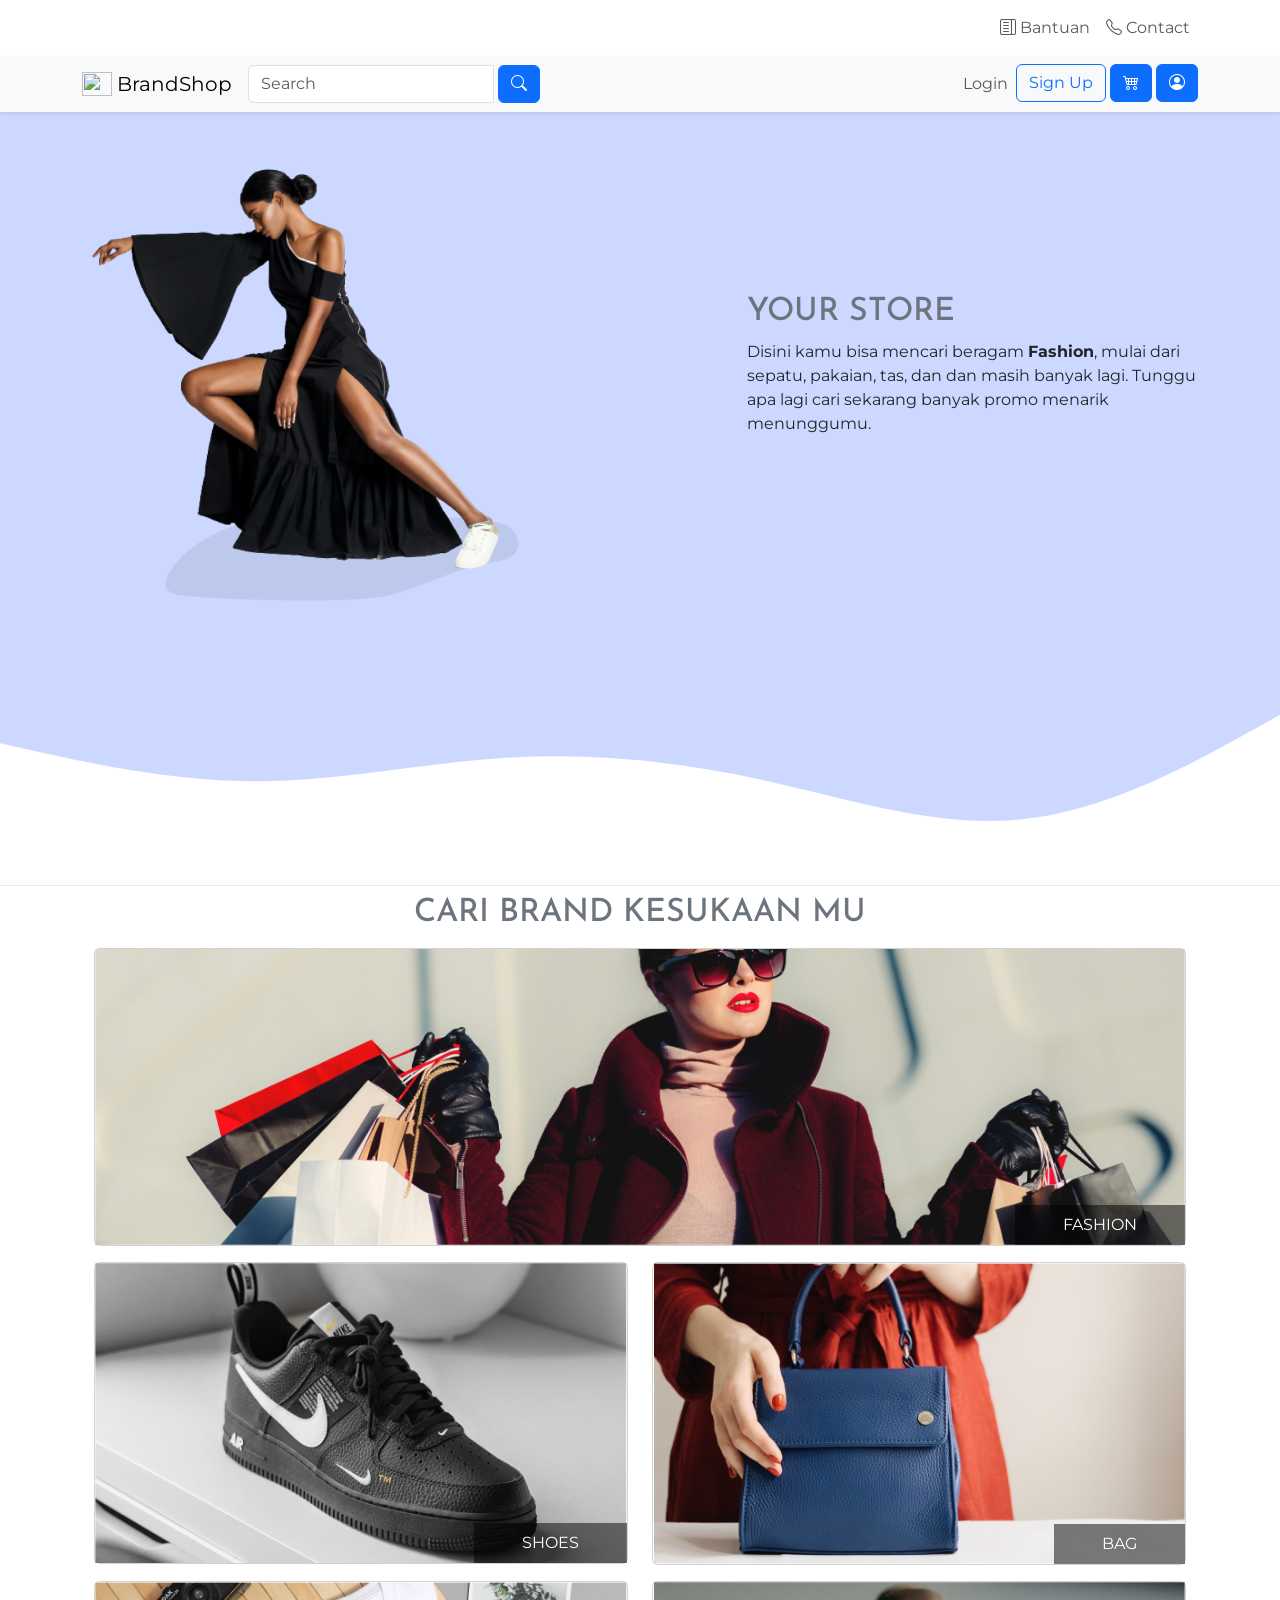
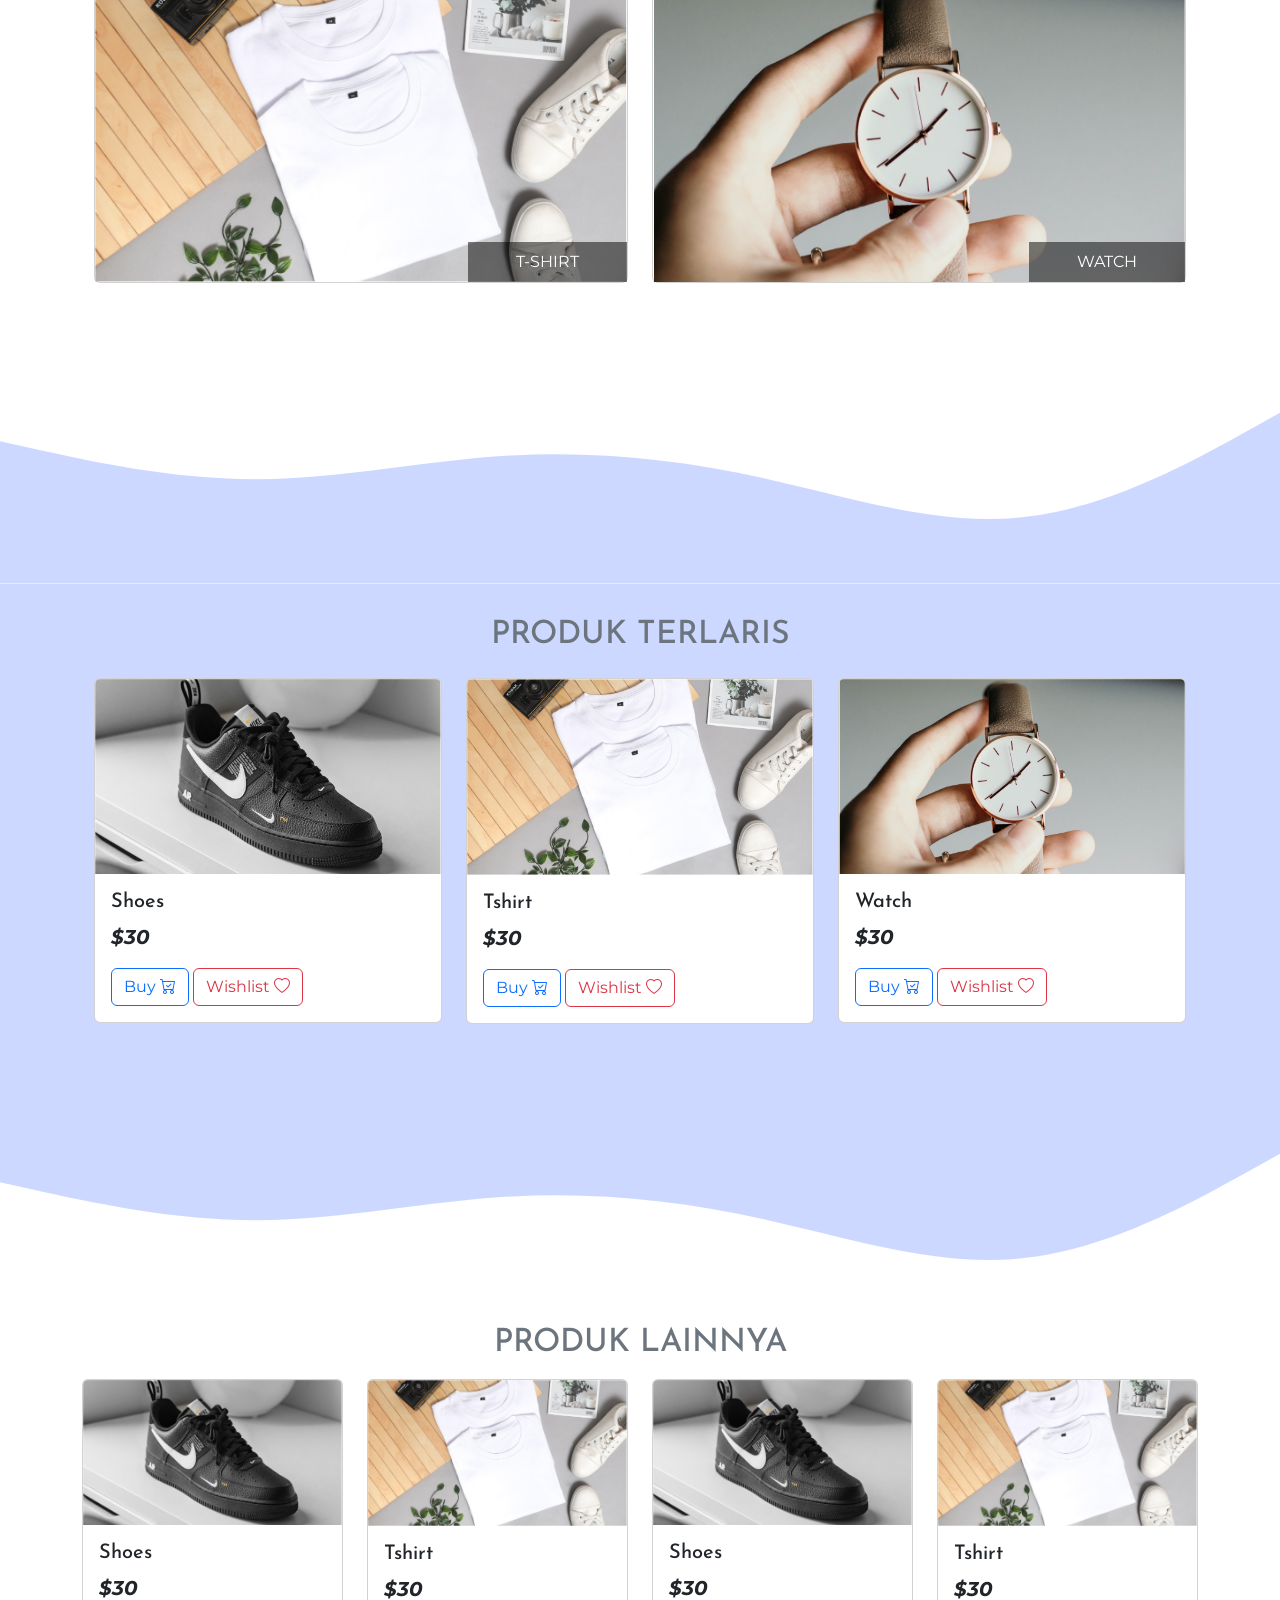
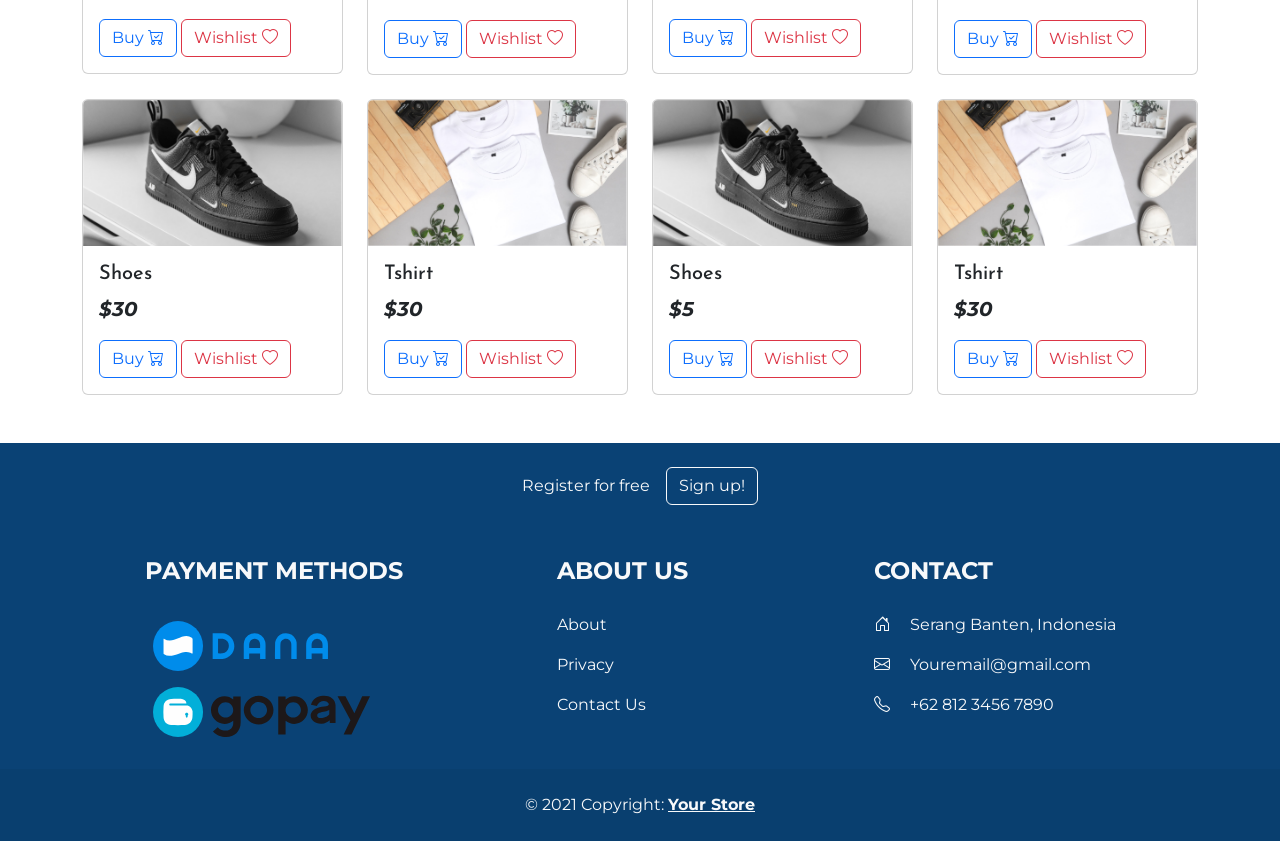
==== index.html @ 9251f9b5 "Memperbaiki navbar & desain" ====
<!DOCTYPE html>
<html lang="en">

<head>
  <!-- Required meta tags -->
  <meta charset="utf-8" />
  <meta name="viewport" content="width=device-width, initial-scale=1" />

  <!-- Bootstrap CSS -->
  <link href="https://cdn.jsdelivr.net/npm/bootstrap@5.0.2/dist/css/bootstrap.min.css" rel="stylesheet"
    integrity="sha384-EVSTQN3/azprG1Anm3QDgpJLIm9Nao0Yz1ztcQTwFspd3yD65VohhpuuCOmLASjC" crossorigin="anonymous" />
  <link rel="stylesheet" href="css/style.css" />
  <link rel="stylesheet" href="https://cdn.jsdelivr.net/npm/bootstrap-icons@1.5.0/font/bootstrap-icons.css" />
  <link rel="icon" href="img/icon.png" />
  <title>SHOP | HOME</title>
</head>

<body>
  <!-- navbar mini -->
  <nav class="navbar navbar-expand-lg navbar-light bg-white shadow-sm">
    <div class="container">
      <div class="collapse navbar-collapse" id="navbarNav">
        <ul class="navbar-nav ms-auto">
          <li class="nav-item">
            <a href="#" class="nav-link bi bi-layout-text-sidebar"> Bantuan</a>
          </li>
          <li class="nav-item">
            <a href="contact.html" class="nav-link bi bi-telephone"> Contact </a>
          </li>
      </div>
    </div>
  </nav>

  <!-- navbar mini end -->
  <!-- NAVBAR START -->
  <nav class="navbar navbar-expand-lg navbar-light bg-light shadow-sm sticky-top">
    <div class="container">
      <a class="navbar-brand" href="index.html">
        <img src="https://getbootstrap.com/docs/5.0/assets/brand/bootstrap-logo.svg" alt="" width="30" height="24"
          class="d-inline-block align-text-top" />
        <span class="brand">BrandShop</span>
      </a>

      <form>
        <div class="input-group">
          <input type="search" class="form-control w-90" placeholder="Search">
          <div class="input-group-btn mx-1">
            <button class="btn btn-primary" type="submit">
              <i class="bi bi-search"></i>
            </button>
          </div>
        </div>
      </form>
      <button class="navbar-toggler" type="button" data-bs-toggle="collapse" data-bs-target="#navbarSupportedContent"
        aria-controls="navbarSupportedContent" aria-expanded="false" aria-label="Toggle navigation">
        <span class="navbar-toggler-icon"></span>
      </button>
      <div class="collapse navbar-collapse" id="navbarSupportedContent">
        <ul class="navbar-nav ms-auto">
          <li class="nav-item ms-auto">
            <a class="nav-link" href="login.html">Login</a>
          </li>
          <li class="nav-item ms-auto mt-1 mt-lg-0">
            <a href="regist.html" type="button" class="btn btn-outline-primary">Sign Up</a>
          </li>
          <li class="nav-item ms-auto mx-lg-1 mt-1 mt-lg-0">
            <a href="cart.html" type="button" class="btn btn-primary bi bi-cart4"></a>
          </li>
          <li class="nav-item ms-auto mt-1 mt-lg-0">
            <a href="profile.html" type="button" class="btn btn-primary bi bi-person-circle"></a>
          </li>
        </ul>
      </div>
    </div>
  </nav>
  <!-- NAVBAR END -->

  <!-- JUMBOTRON START -->
  <section id="home" class="jumbotron mb-2">
    <div class="container">
      <div class="row justify-content-center justify-content-md-between">
        <div class="col-md-5 text-center">
          <img src="img/model.png" alt="model" class="img-fluid" />
        </div>
        <div class="d-flex flex-column col-sm-6 col-lg-5  justify-content-center">
          <h2 class="text-secondary text-uppercase label">Your Store</h2>
          <p class="text-h-gray paragraph">Disini kamu bisa mencari beragam <strong>Fashion</strong>, mulai dari
            sepatu, pakaian, tas, dan dan masih banyak lagi.
            Tunggu apa lagi cari sekarang banyak promo menarik
            menunggumu.</p>
        </div>
      </div>
    </div>
    <svg xmlns="http://www.w3.org/2000/svg" viewBox="0 0 1440 320">
      <path fill="#fff" fill-opacity="1"
        d="M0,160L48,170.7C96,181,192,203,288,202.7C384,203,480,181,576,176C672,171,768,181,864,202.7C960,224,1056,256,1152,245.3C1248,235,1344,181,1392,154.7L1440,128L1440,320L1392,320C1344,320,1248,320,1152,320C1056,320,960,320,864,320C768,320,672,320,576,320C480,320,384,320,288,320C192,320,96,320,48,320L0,320Z">
      </path>
    </svg>
  </section>
  <!-- JUMBOTRON END -->

  <!-- Produk Start -->
  <section id="produk">
    <div class="container">
      <div class="col text-center mb-3">
        <h2 class="text-secondary text-uppercase label">CARI BRAND KESUKAAN MU</h2>
      </div>
      <div class="container">
        <div class="row">
          <div class="col-sm mb-3 shadow-md">
            <div class="card">
              <div class="position-absolute bottom-0 end-0 text-white py-2"
                style="background-color: rgba(0, 0, 0, 0.5)"><a href="item.html"
                  class="text-decoration-none text-white px-5"> FASHION</a></div>
              <img src="img/fashion.png" class="img-fluid" alt="fashion" width="1500" />
            </div>
          </div>
        </div>
      </div>
      <div class="container">
        <div class="row">
          <div class="col-sm-6 mb-3 shadow-md">
            <div class="card">
              <div class="position-absolute bottom-0 end-0 text-white py-2"
                style="background-color: rgba(0, 0, 0, 0.5)"><a href="item.html"
                  class="text-decoration-none text-white px-5"> SHOES</a></div>
              <img src="img/shoes.png" class="img-fluid" alt="fashion" width="1500" />
            </div>
          </div>
          <div class="col-sm-6 mb-3 shadow-md">
            <div class="card">
              <div class="position-absolute bottom-0 end-0 text-white py-2"
                style="background-color: rgba(0, 0, 0, 0.5)"><a href="item.html"
                  class="text-decoration-none text-white px-5"> BAG</a></div>
              <img src="img/bag.png" class="img-fluid" alt="fashion" width="1500" />
            </div>
          </div>
          <div class="col-sm-6 mb-3 shadow-md">
            <div class="card">
              <div class="position-absolute bottom-0 end-0 text-white py-2"
                style="background-color: rgba(0, 0, 0, 0.5)"><a href="item.html"
                  class="text-decoration-none text-white px-5"> T-SHIRT</a></div>
              <img src="img/tshirt.png" class="img-fluid" alt="fashion" width="1500" />
            </div>
          </div>
          <div class="col-sm-6 mb-3 shadow-md">
            <div class="card">
              <div class="position-absolute bottom-0 end-0 text-white py-2"
                style="background-color: rgba(0, 0, 0, 0.5)"><a href="item.html"
                  class="text-decoration-none text-white px-5"> WATCH</a></div>
              <img src="img/jam.png" class="img-fluid" alt="fashion" width="1500" />
            </div>
          </div>
        </div>
      </div>
    </div>
    <svg xmlns="http://www.w3.org/2000/svg" viewBox="0 0 1440 320">
      <path fill="#ccd8ff" fill-opacity="1"
        d="M0,160L48,170.7C96,181,192,203,288,202.7C384,203,480,181,576,176C672,171,768,181,864,202.7C960,224,1056,256,1152,245.3C1248,235,1344,181,1392,154.7L1440,128L1440,320L1392,320C1344,320,1248,320,1152,320C1056,320,960,320,864,320C768,320,672,320,576,320C480,320,384,320,288,320C192,320,96,320,48,320L0,320Z">
      </path>
    </svg>
  </section>
  <!-- Produk End -->

  <!-- NEXT PRODUK -->
  <section id="best" class="jumbotron">
    <div class="container-lg">
      <div class="justify-content-center">
        <div class="col-sm mb-4 ">
          <h2 class="text-secondary text-uppercase label text-center">PRODUK TERLARIS</h2>
        </div>
      </div>

      <div class="container">
        <div class="row">
          <div class="col-md-4 mb-3">
            <div class="card">
              <img src="img/shoes.png" class="card-img-top" alt="...">
              <div class="card-body">
                <a href="item.html" class="text-decoration-none text-dark">
                  <h5 class="card-title">Shoes</h5>
                </a>
                <p class="fs-5 fst-italic fw-bold ">$30</p>
                <a href="item.html" class="btn btn-outline-primary ">Buy <i class="bi bi-cart-check"></i> </a>
                <a href="" class="btn btn-outline-danger">Wishlist <i class="bi bi-heart"></i> </a>
              </div>
            </div>
          </div>
          <div class="col-md-4 mb-3">
            <div class="card">
              <img src="img/tshirt.png" class="card-img-top" alt="...">
              <div class="card-body">
                <a href="item.html" class="text-decoration-none text-dark">
                  <h5 class="card-title">Tshirt</h5>
                </a>
                <p class="fs-5 fst-italic fw-bold ">$30</p>
                <a href="item.html" class="btn btn-outline-primary ">Buy <i class="bi bi-cart-check"></i> </a>
                <a href="" class="btn btn-outline-danger">Wishlist <i class="bi bi-heart"></i> </a>

              </div>
            </div>
          </div>
          <div class="col-md-4 mb-3">
            <div class="card">
              <img src="img/jam.png" class="card-img-top" alt="...">
              <div class="card-body">
                <a href="item.html" class="text-decoration-none text-dark">
                  <h5 class="card-title">Watch</h5>
                </a>
                <p class="fs-5 fst-italic fw-bold ">$30</p>
                <a href="item.html" class="btn btn-outline-primary ">Buy <i class="bi bi-cart-check"></i> </a>
                <a href="" class="btn btn-outline-danger">Wishlist <i class="bi bi-heart"></i> </a>
              </div>
            </div>
          </div>
        </div>
      </div>
    </div>
    <svg xmlns="http://www.w3.org/2000/svg" viewBox="0 0 1440 320">
      <path fill="#fff" fill-opacity="1"
        d="M0,160L48,170.7C96,181,192,203,288,202.7C384,203,480,181,576,176C672,171,768,181,864,202.7C960,224,1056,256,1152,245.3C1248,235,1344,181,1392,154.7L1440,128L1440,320L1392,320C1344,320,1248,320,1152,320C1056,320,960,320,864,320C768,320,672,320,576,320C480,320,384,320,288,320C192,320,96,320,48,320L0,320Z">
      </path>
    </svg>
  </section>

  <!-- PRODUK END -->

  <!-- List Item Start -->

  <section id="" class="pb-5">
    <div class="container">
      <div class="row">
        <div class="col-md">
          <h2 class="text-secondary text-uppercase label text-center mb-3">Produk Lainnya</h2>
        </div>
      </div>
      <div class="row row-cols-1 row-cols-md-4 g-4">
        <div class="col">
          <div class="card">
            <img src="img/shoes.png" class="card-img-top" alt="...">
            <div class="card-body">
              <h5 class="card-title">Shoes</h5>
              <p class="fs-5 fst-italic fw-bold ">$30</p>
              <a href="item.html" class="btn btn-outline-primary ">Buy <i class="bi bi-cart-check"></i> </a>
              <a href="item.html" class="btn btn-outline-danger">Wishlist <i class="bi bi-heart"></i> </a>
            </div>
          </div>
        </div>
        <div class="col">
          <div class="card">
            <img src="img/tshirt.png" class="card-img-top" alt="...">
            <div class="card-body">
              <h5 class="card-title">Tshirt</h5>
              <p class="fs-5 fst-italic fw-bold">$30</p>
              <a href="item.html" class="btn btn-outline-primary ">Buy <i class="bi bi-cart-check"></i> </a>
              <a href="item.html" class="btn btn-outline-danger">Wishlist <i class="bi bi-heart"></i> </a>
            </div>
          </div>
        </div>
        <div class="col">
          <div class="card">
            <img src="img/shoes.png" class="card-img-top" alt="...">
            <div class="card-body">
              <h5 class="card-title">Shoes</h5>
              <p class="fs-5 fst-italic fw-bold">$30</p>
              <a href="item.html" class="btn btn-outline-primary ">Buy <i class="bi bi-cart-check"></i> </a>
              <a href="item.html" class="btn btn-outline-danger">Wishlist <i class="bi bi-heart"></i> </a>
            </div>
          </div>
        </div>
        <div class="col">
          <div class="card">
            <img src="img/tshirt.png" class="card-img-top" alt="...">
            <div class="card-body">
              <h5 class="card-title">Tshirt</h5>
              <p class="fs-5 fst-italic fw-bold">$30</p>
              <a href="item.html" class="btn btn-outline-primary ">Buy <i class="bi bi-cart-check"></i> </a>
              <a href="item.html" class="btn btn-outline-danger">Wishlist <i class="bi bi-heart"></i> </a>
            </div>
          </div>
        </div>
        <div class="col">
          <div class="card">
            <img src="img/shoes.png" class="card-img-top" alt="...">
            <div class="card-body">
              <h5 class="card-title">Shoes</h5>
              <p class="fs-5 fst-italic fw-bold">$30</p>
              <a href="item.html" class="btn btn-outline-primary ">Buy <i class="bi bi-cart-check"></i> </a>
              <a href="item.html" class="btn btn-outline-danger">Wishlist <i class="bi bi-heart"></i> </a>
            </div>
          </div>
        </div>
        <div class="col">
          <div class="card">
            <img src="img/tshirt.png" class="card-img-top" alt="...">
            <div class="card-body">
              <h5 class="card-title">Tshirt</h5>
              <p class="fs-5 fst-italic fw-bold">$30</p>
              <a href="item.html" class="btn btn-outline-primary ">Buy <i class="bi bi-cart-check"></i> </a>
              <a href="item.html" class="btn btn-outline-danger">Wishlist <i class="bi bi-heart"></i> </a>
            </div>
          </div>
        </div>
        <div class="col">
          <div class="card">
            <img src="img/shoes.png" class="card-img-top" alt="...">
            <div class="card-body">
              <h5 class="card-title">Shoes</h5>
              <p class="fs-5 fst-italic fw-bold">$5</p>
              <a href="item.html" class="btn btn-outline-primary ">Buy <i class="bi bi-cart-check"></i> </a>
              <a href="item.html" class="btn btn-outline-danger">Wishlist <i class="bi bi-heart"></i> </a>
            </div>
          </div>
        </div>
        <div class="col">
          <div class="card">
            <img src="img/tshirt.png?300x300" class="card-img-top" alt="...">
            <div class="card-body">
              <h5 class="card-title">Tshirt</h5>
              <p class="fs-5 fst-italic fw-bold">$30</p>
              <a href="item.html" class="btn btn-outline-primary ">Buy <i class="bi bi-cart-check"></i> </a>
              <a href="item.html" class="btn btn-outline-danger">Wishlist <i class="bi bi-heart"></i> </a>
            </div>
          </div>
        </div>
      </div>
    </div>
  </section>



  <!-- Footer -->

  <section>
    <!-- Footer -->
    <footer class="text-center text-light " style="background-color: #0a4275;">
      <!-- Grid container -->
      <div class="container p-4 pb-0">

        <section class="">
          <p class="d-flex justify-content-center align-items-center">
            <span class="me-3">Register for free</span>
            <a href="regist.html" type="button" class="btn btn-outline-light btn-rounded">
              Sign up!
            </a>
          </p>
        </section>
        <!-- Section: CTA -->
      </div>
      <!-- Grid container -->


      <!-- Section: Links  -->
      <section class="">
        <div class="container text-center text-md-start mt-5">
          <!-- Grid row -->
          <div class="row mt-3">
            <!-- Grid column -->
            <div class="col-md-3 col-lg-4 col-xl-3 mx-auto mb-4">
              <!-- Content -->
              <p class="text-uppercase fw-bold mb-4 fs-4  text-light ">
                Payment Methods
              </p>
              <img src="img/pay/dana.svg" height="50" alt="" class="m-2">
              <img src="img/pay/gopay.svg" height="50" alt="" class="m-2">
            </div>
            <!-- Grid column -->

            <!-- Dinonaktifkan karena tidak di pakai -->
            <!-- <div class="col-md-2 col-lg-2 col-xl-2 mx-auto mb-4">
  
            <p class="text-uppercase fw-bold mb-4 fs-4  text-white ">
              Product
            </p>
            <p>
              <a href="#!" class="text-reset">Sepatu</a>
            </p>
            <p>
              <a href="#!" class="text-reset">B</a>
            </p>
            <p>
              <a href="#!" class="text-reset">Vue</a>
            </p>
            <p>
              <a href="#!" class="text-reset">Laravel</a>
            </p>
          </div> -->
            <!-- akhir -->

            <!-- Grid column -->
            <div class="col-md-3 col-lg-2 col-xl-2 mx-auto mb-4">
              <!-- Links -->

              <p class="text-uppercase fw-bold mb-4 fs-4 text-light ">
                About Us
              </p>
              <p>
                <a href="about.html" class="text-decoration-none text-light">About</a>
              </p>
              <p>
                <a href="privacy.html" class="text-decoration-none text-light">Privacy</a>
              </p>
              <p>
                <a href="contact.html" class="text-decoration-none text-light">Contact Us</a>
              </p>
            </div>
            <!-- Grid column -->

            <!-- Grid column -->
            <div class="col-md-4 col-lg-3 col-xl-3 mx-auto mb-md-0 mb-4">
              <!-- Links -->
              <p class="text-uppercase fw-bold mb-4 fs-4 text-light ">
                Contact
              </p>
              <p><i class="bi bi-house-door me-3"></i> Serang Banten, Indonesia</p>
              <p>
                <i class="bi bi-envelope me-3"></i>
                Youremail@gmail.com
              </p>
              <p><i class="bi bi-telephone me-3"></i> +62 812 3456 7890</p>
            </div>
            <!-- Grid column -->
          </div>
          <!-- Grid row -->
        </div>
      </section>
      <!-- Section: Links  -->

      <!-- Copyright -->
      <div class="text-center p-4" style="background-color: rgba(0, 0, 0, 0.05);">
        © 2021 Copyright:
        <a class="text-reset fw-bold" href="#!">Your Store</a>
      </div>
      <!-- Copyright -->
    </footer>
    <!-- Footer -->
  </section>

  <!-- Back to top button -->
  <button type="button" onclick="backToTop()" class="btn btn-primary btn-floating btn-lg text-center"
    id="btn-back-to-top">
    <i class="bi bi-arrow-up"></i>
  </button>

  <script src="https://cdn.jsdelivr.net/npm/bootstrap@5.0.2/dist/js/bootstrap.bundle.min.js"
    integrity="sha384-MrcW6ZMFYlzcLA8Nl+NtUVF0sA7MsXsP1UyJoMp4YLEuNSfAP+JcXn/tWtIaxVXM"
    crossorigin="anonymous"></script>
  <script src="js/script.js"></script>
</body>

</html>
---- css/style.css ----
@import url("https://fonts.googleapis.com/css2?family=Josefin+Sans:ital,wght@0,100;0,200;0,300;0,400;0,500;0,600;0,700;1,100;1,200;1,300;1,400;1,500;1,600;1,700&family=Montserrat:ital,wght@0,100;0,200;0,300;0,400;0,500;0,600;0,700;0,800;0,900;1,100;1,200;1,300;1,400;1,500;1,600;1,700;1,800;1,900&display=swap");

body {
	position: relative;
	font-family: "Montserrat", sans-serif;
}

h1,
h2,
h3,
h4,
h5,
h6 {
	font-family: "Josefin Sans", sans-serif;
}

.jumbotron {
	padding-top: 2rem;
	background-color: #ccd8ff;
}

#projects {
	background-color: #ccd8ff;
}

.p {
	font-family: "Montserrat", sans-serif;
}

#btn-back-to-top {
	position: fixed;
	bottom: 20px;
	right: 20px;
	display: none;
}

/* width */
::-webkit-scrollbar {
	width: 10px;
}

/* Track */
::-webkit-scrollbar-track {
	background: #f1f1f1;
}

/* Handle */
::-webkit-scrollbar-thumb {
	background: #ccd8ff;
}

/* Handle on hover */
::-webkit-scrollbar-thumb:hover {
	background: #0a4275;
}

@media screen and (max-width: 428px) {
	.brand {
		display: none;
	}
}

@media screen and (max-width: 768px) {
	#form {
		background-color: #ccd8ff;
	}
}
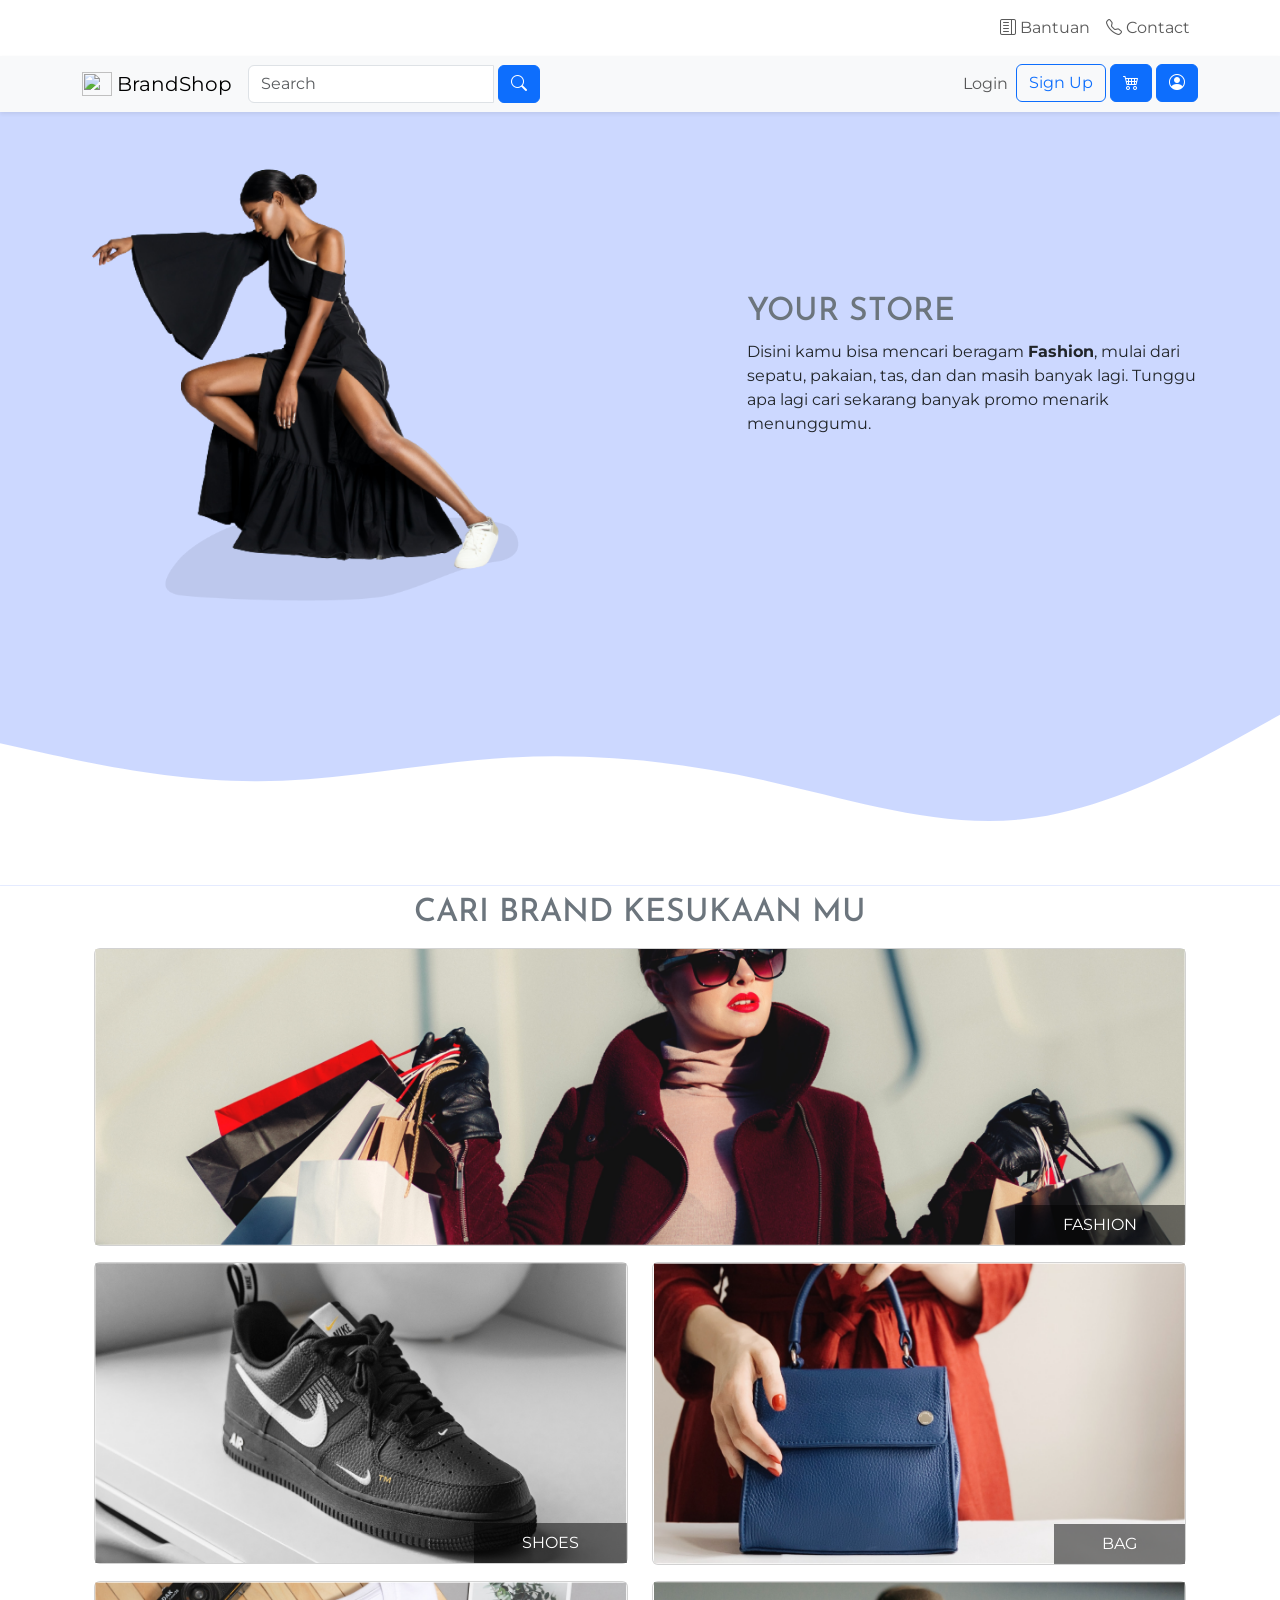
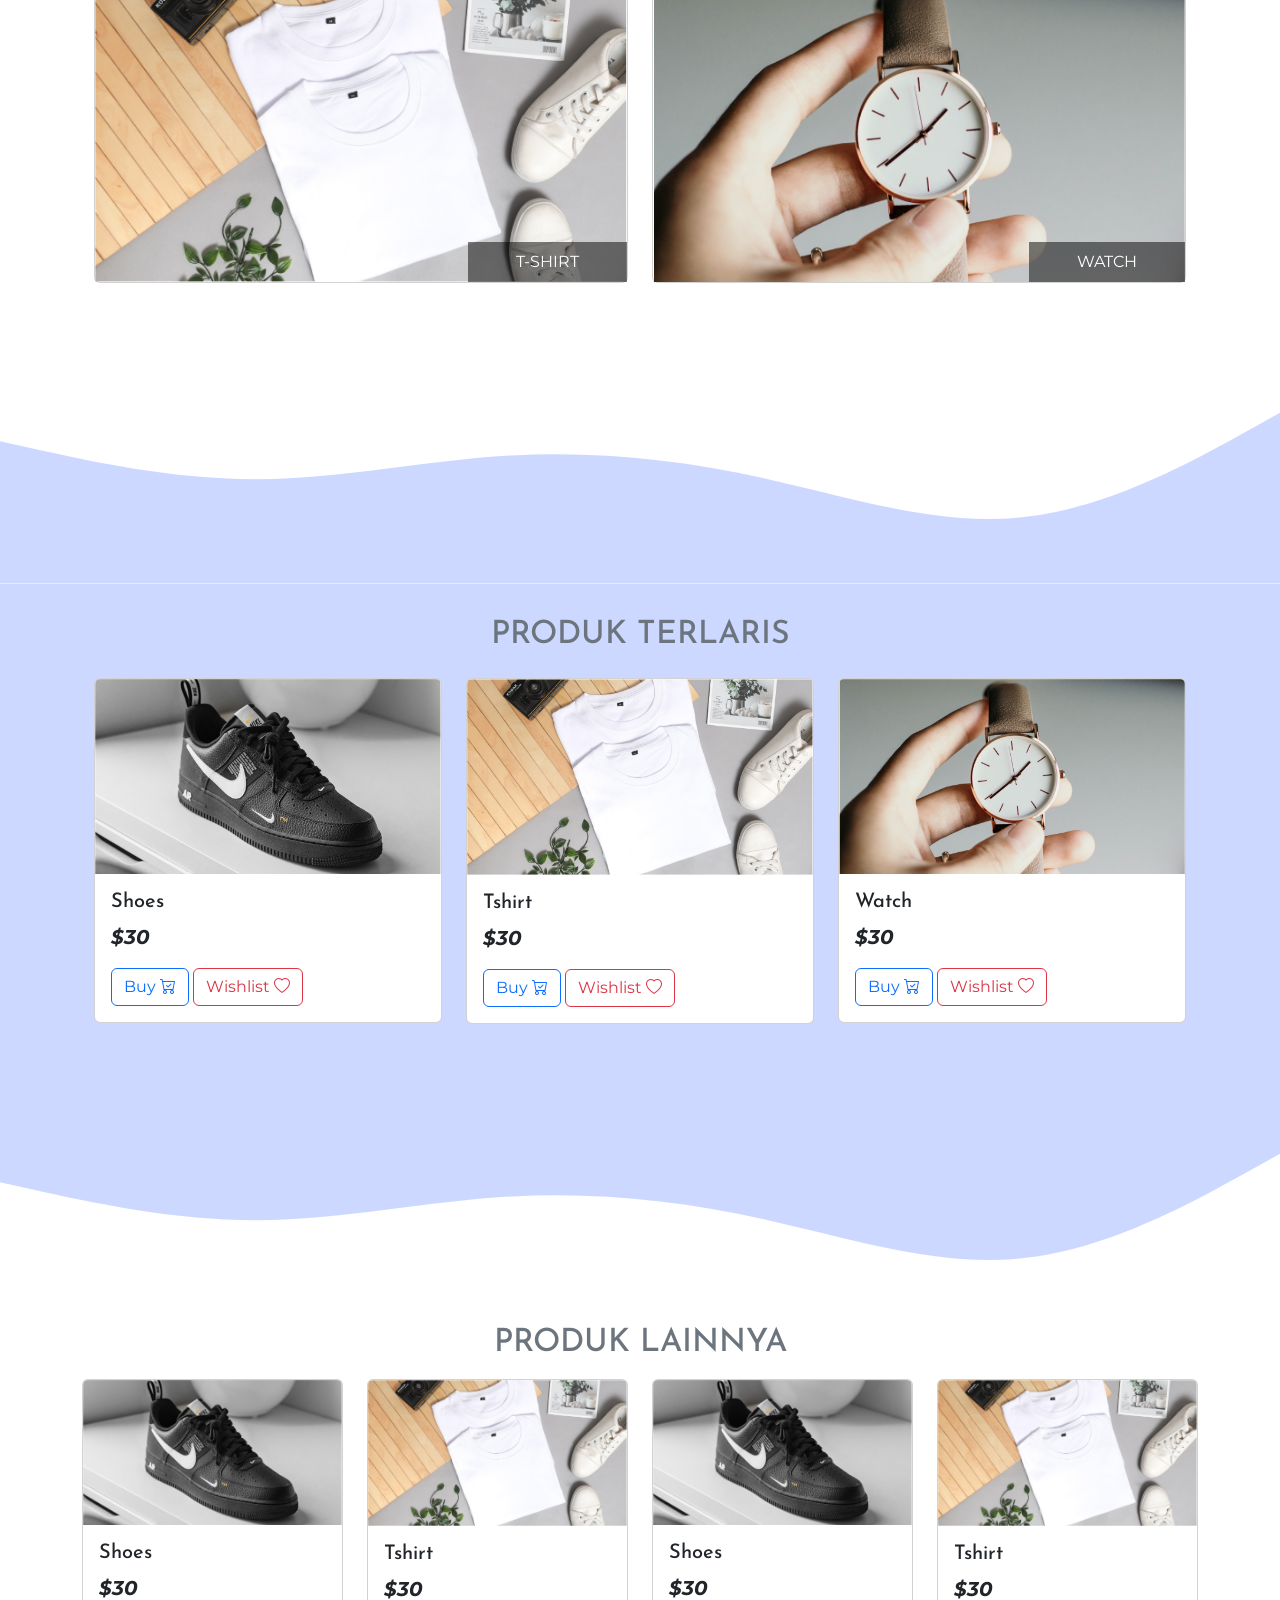
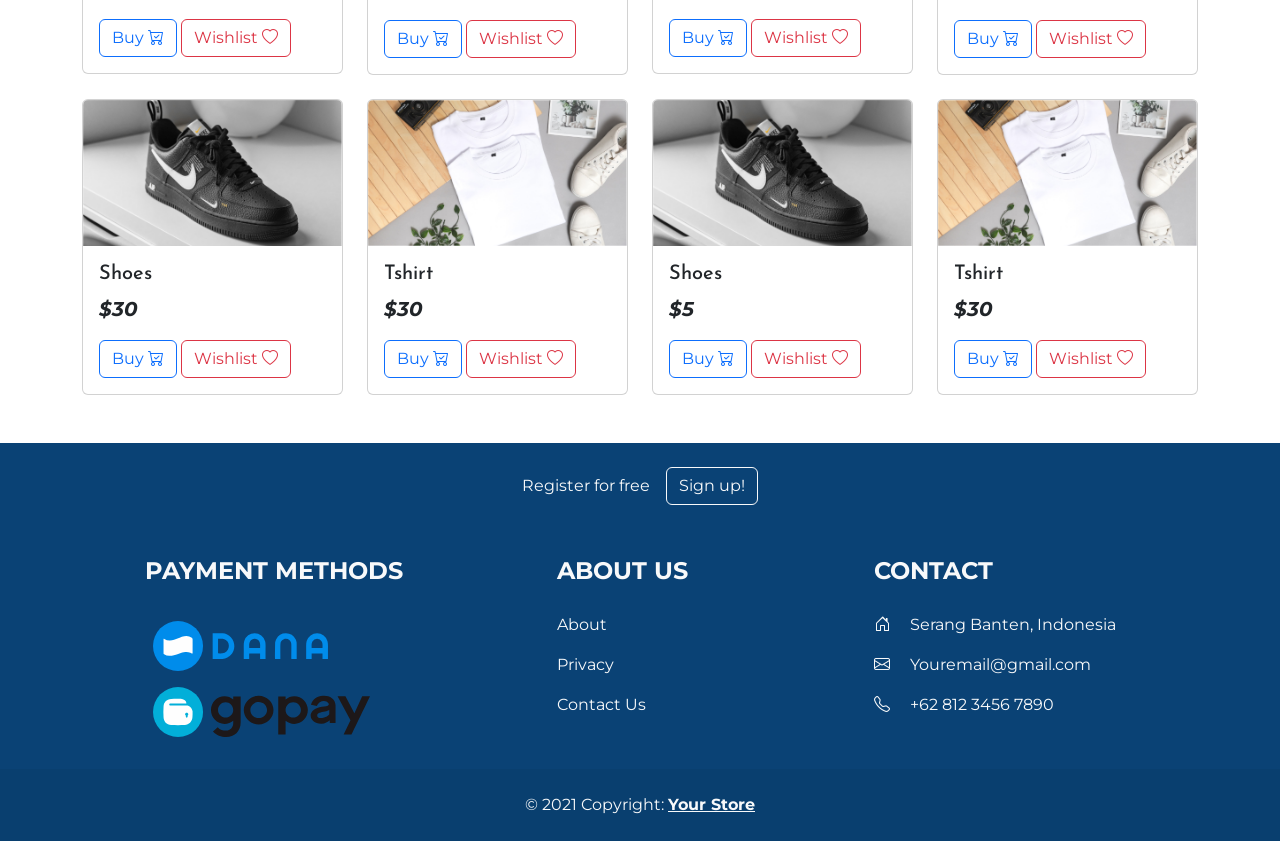
==== commit ce640688: "Responsive navbar" ====
--- a/index.html
+++ b/index.html
@@ -43,7 +43,7 @@
 
       <form>
         <div class="input-group">
-          <input type="search" class="form-control w-90" placeholder="Search">
+          <input type="search" class="form-control search-nav" placeholder="Search">
           <div class="input-group-btn mx-1">
             <button class="btn btn-primary" type="submit">
               <i class="bi bi-search"></i>
@@ -51,6 +51,7 @@
           </div>
         </div>
       </form>
+
       <button class="navbar-toggler" type="button" data-bs-toggle="collapse" data-bs-target="#navbarSupportedContent"
         aria-controls="navbarSupportedContent" aria-expanded="false" aria-label="Toggle navigation">
         <span class="navbar-toggler-icon"></span>
--- a/css/style.css
+++ b/css/style.css
@@ -34,6 +34,9 @@
 	display: none;
 }
 
+#search-nav {
+}
+
 /* width */
 ::-webkit-scrollbar {
 	width: 10px;
@@ -65,3 +68,21 @@
 		background-color: #ccd8ff;
 	}
 }
+
+@media screen and (max-width: 576px) {
+	.search-nav {
+		max-width: 175px;
+	}
+}
+
+@media screen and (max-width: 321px) {
+	.search-nav {
+		max-width: 125px;
+	}
+}
+
+@media screen and (max-width: 281px) {
+	.search-nav {
+		max-width: 100px;
+	}
+}
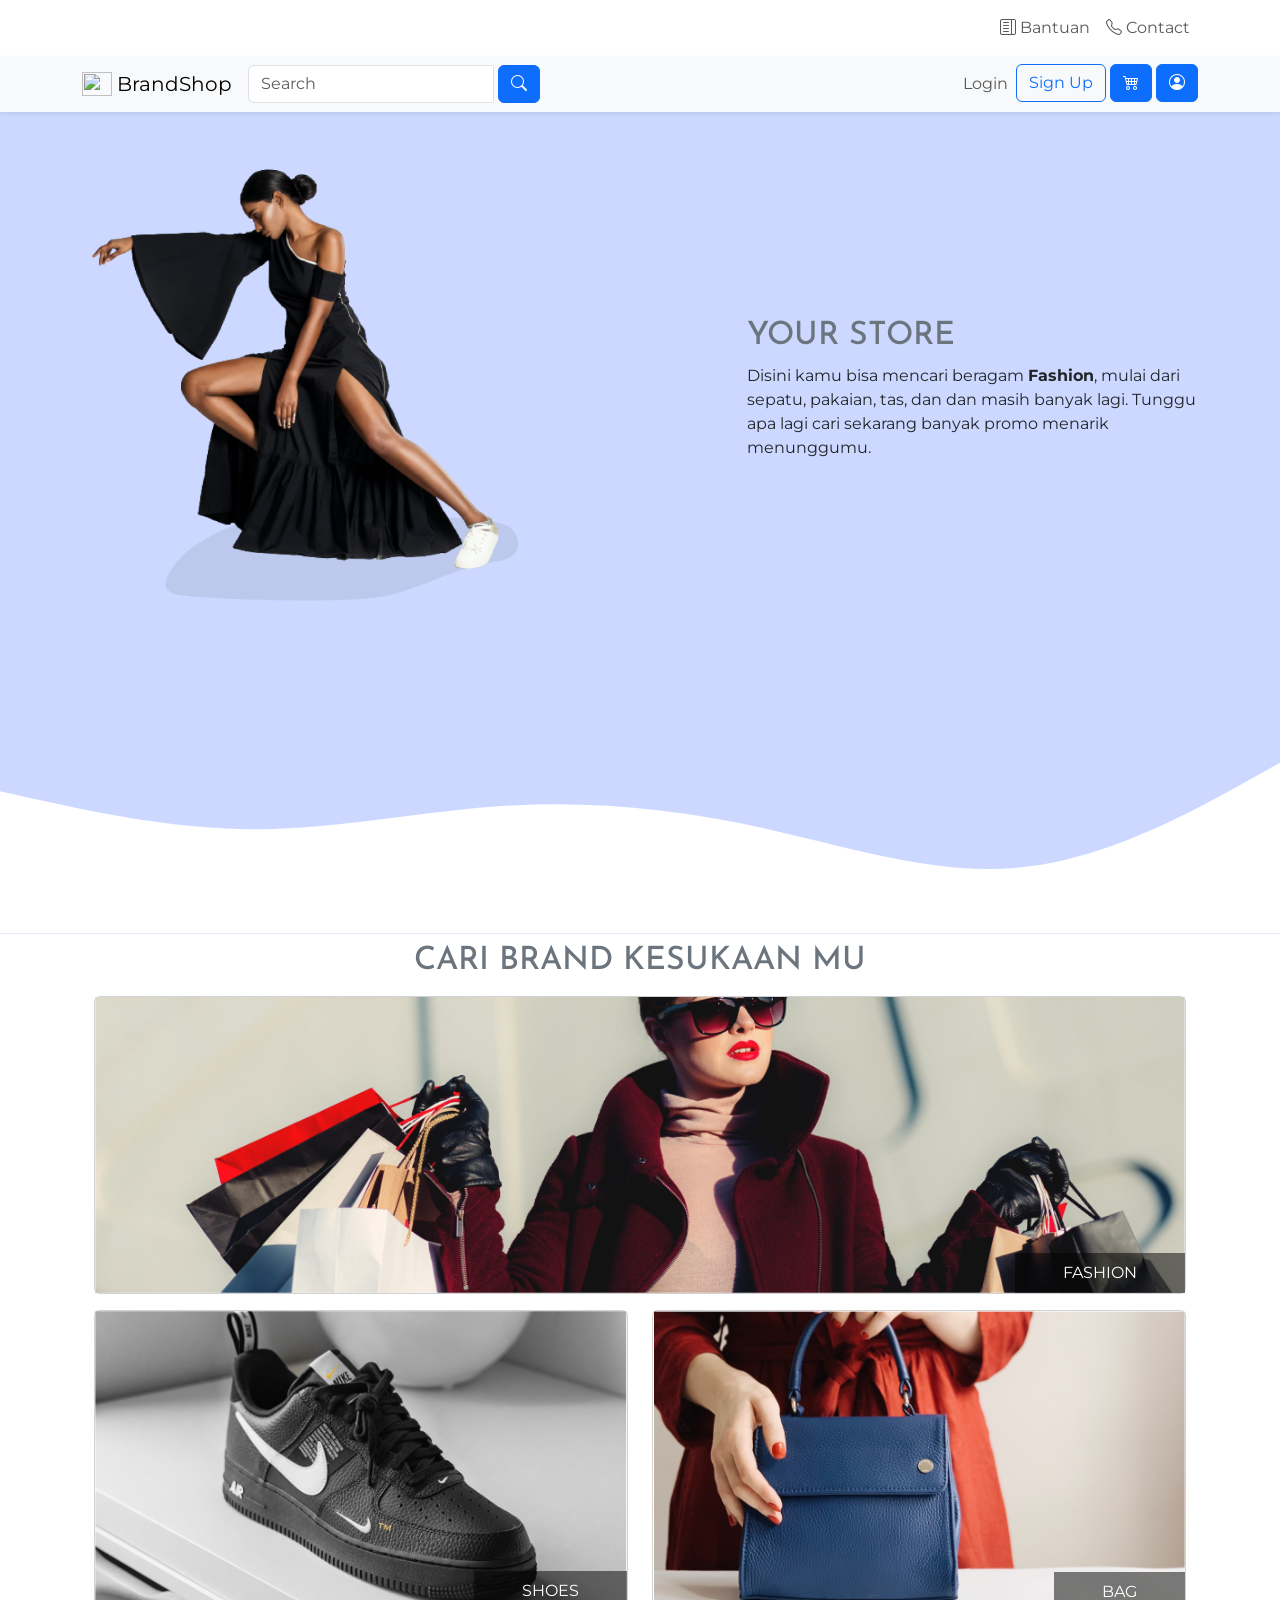
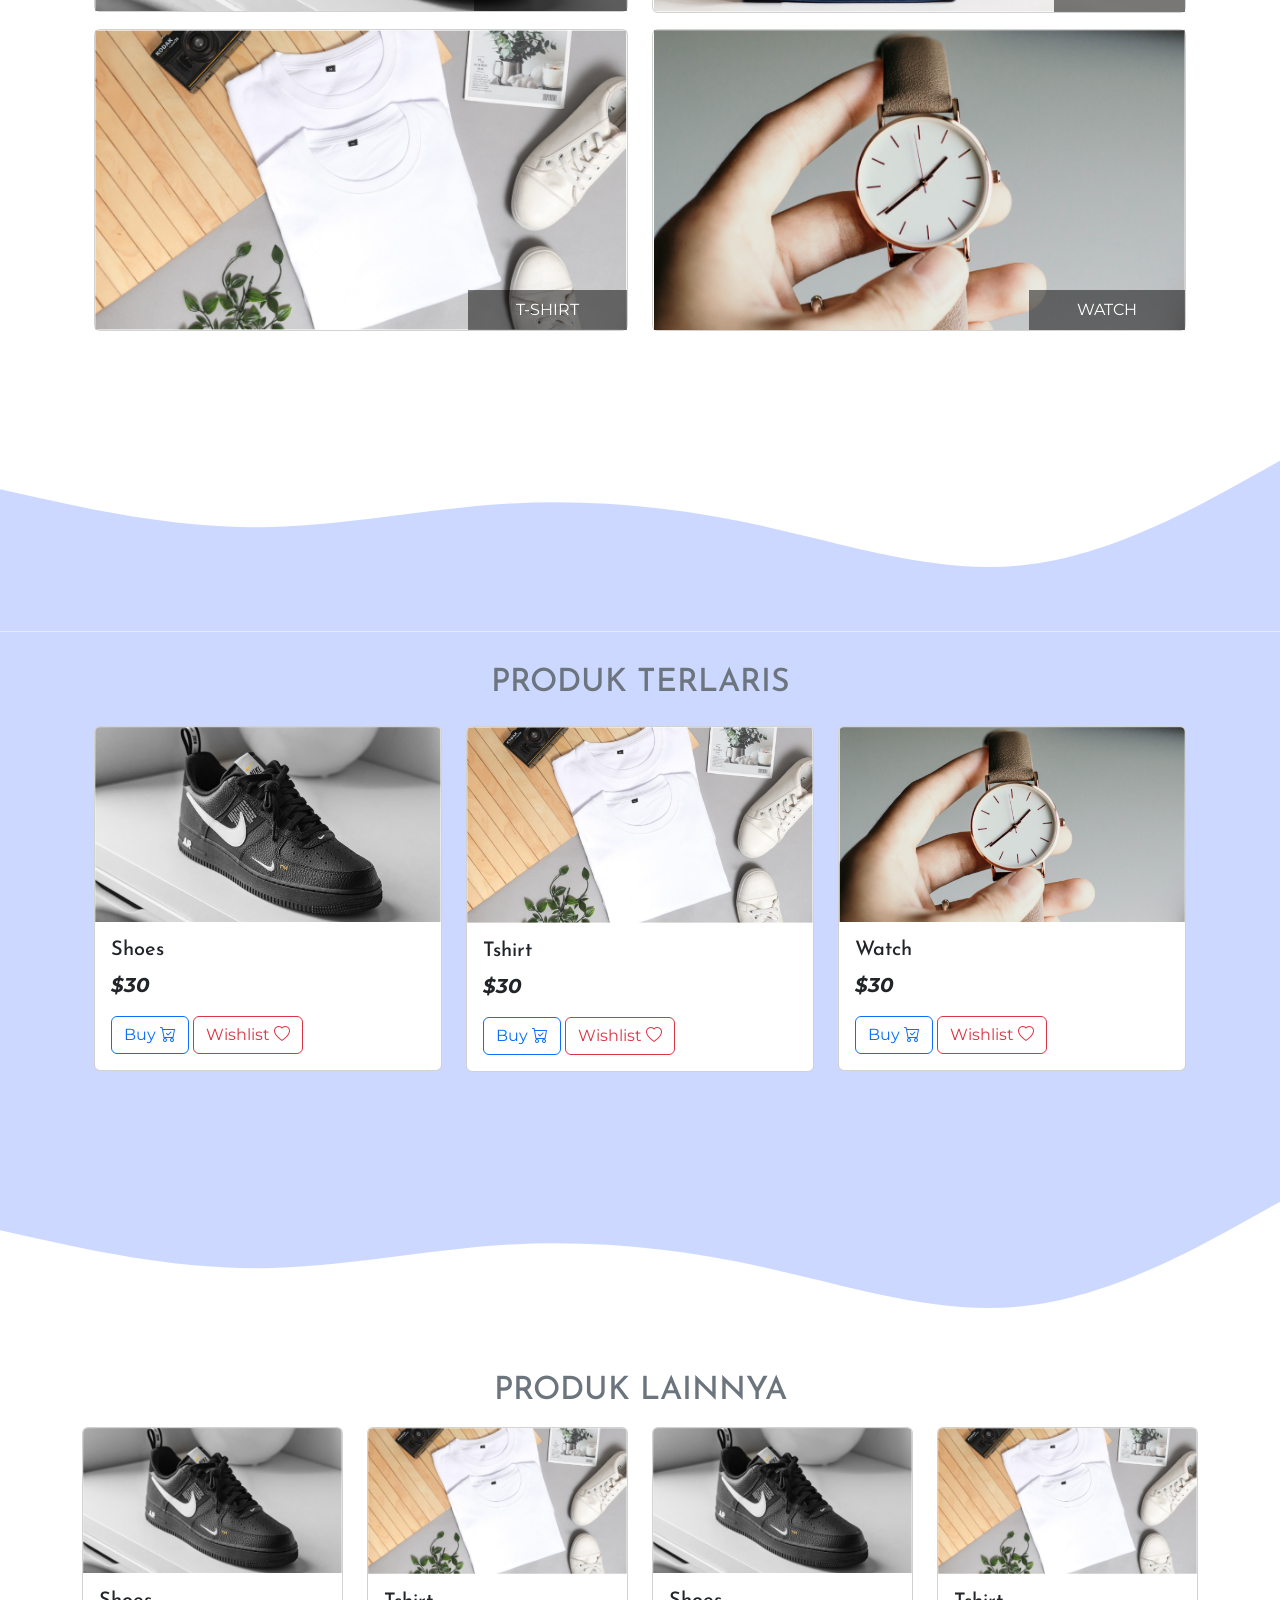
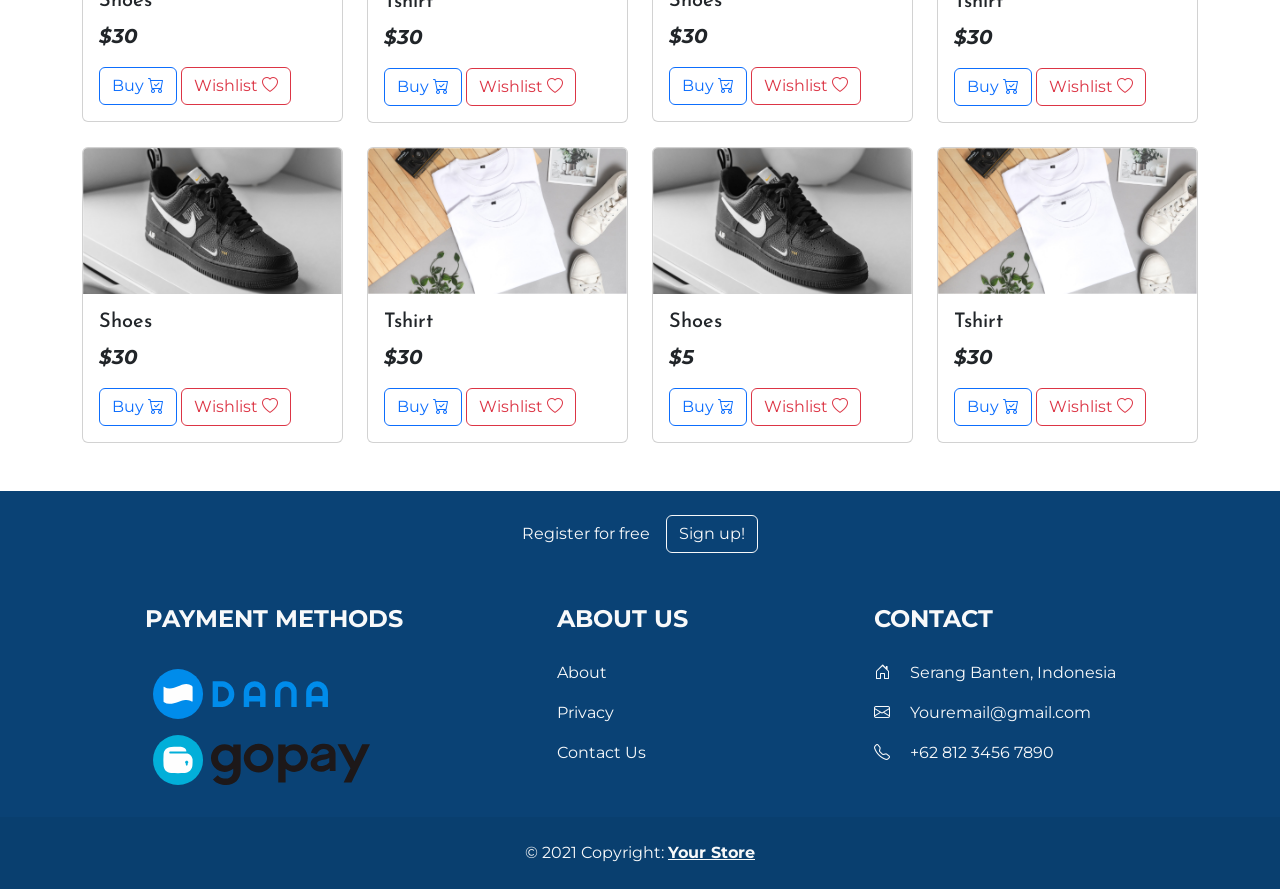
==== commit 902f7031: "Responsive navbar" ====
--- a/index.html
+++ b/index.html
@@ -80,7 +80,7 @@
   <section id="home" class="jumbotron mb-2">
     <div class="container">
       <div class="row justify-content-center justify-content-md-between">
-        <div class="col-md-5 text-center">
+        <div class="col-md-5 text-center mb-5 mb-0">
           <img src="img/model.png" alt="model" class="img-fluid" />
         </div>
         <div class="d-flex flex-column col-sm-6 col-lg-5  justify-content-center">
--- a/css/style.css
+++ b/css/style.css
@@ -34,10 +34,7 @@
 	display: none;
 }
 
-#search-nav {
-}
-
-/* width */
+/* widthh */
 ::-webkit-scrollbar {
 	width: 10px;
 }
@@ -57,15 +54,13 @@
 	background: #0a4275;
 }
 
-@media screen and (max-width: 428px) {
-	.brand {
-		display: none;
-	}
-}
-
 @media screen and (max-width: 768px) {
 	#form {
 		background-color: #ccd8ff;
+	}
+
+	.brand {
+		display: none;
 	}
 }
 
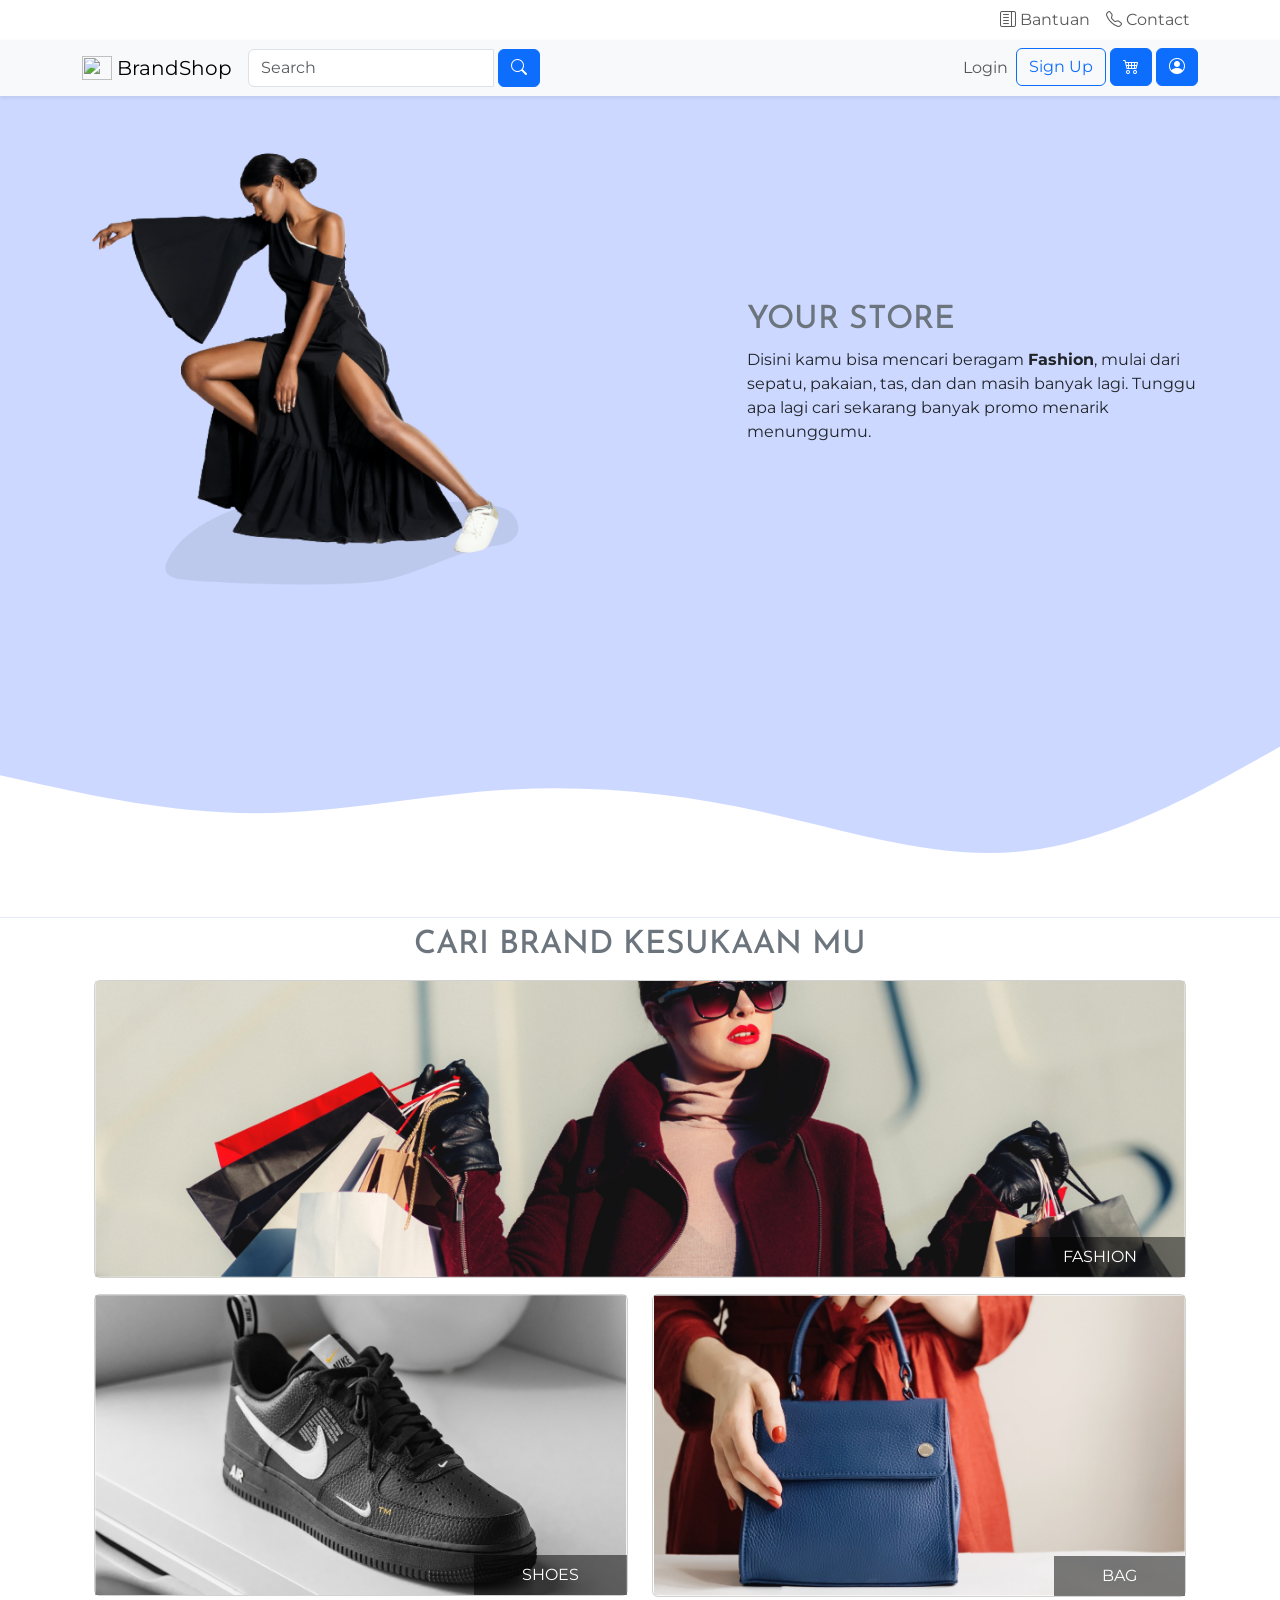
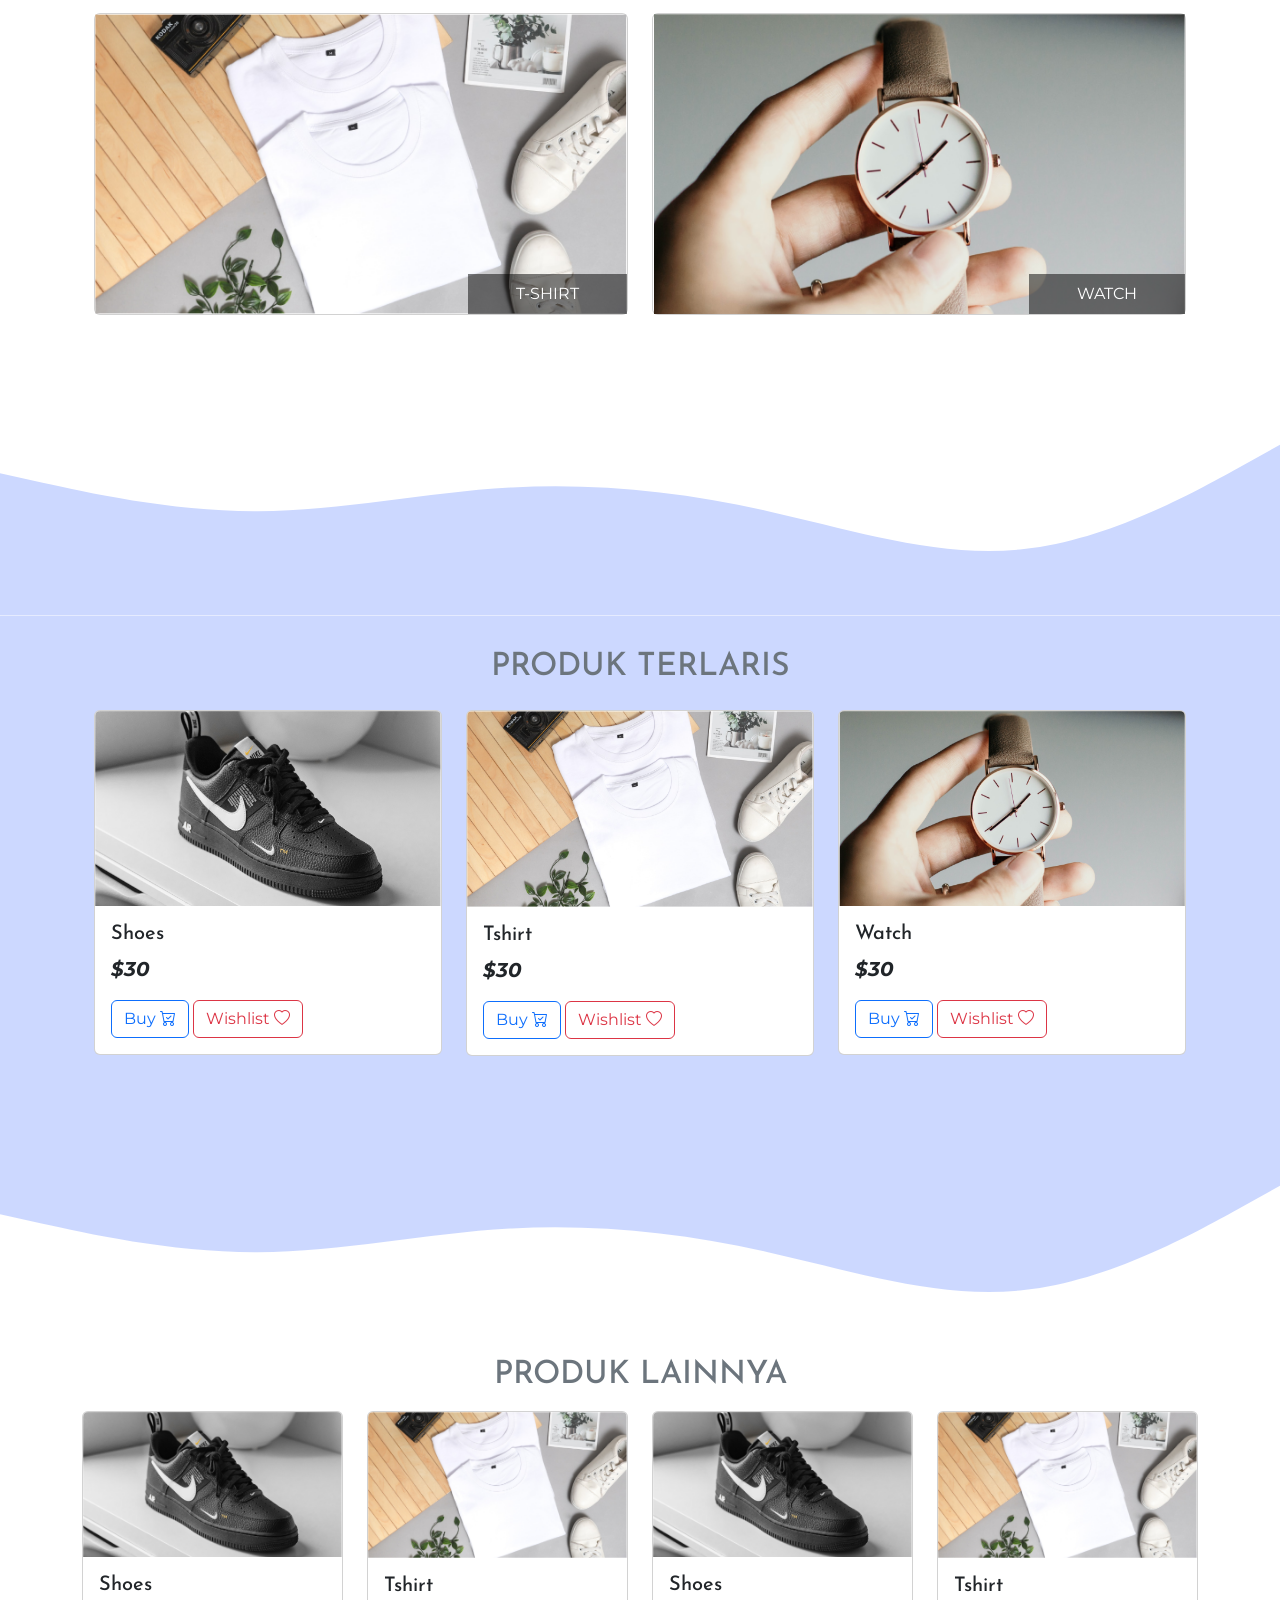
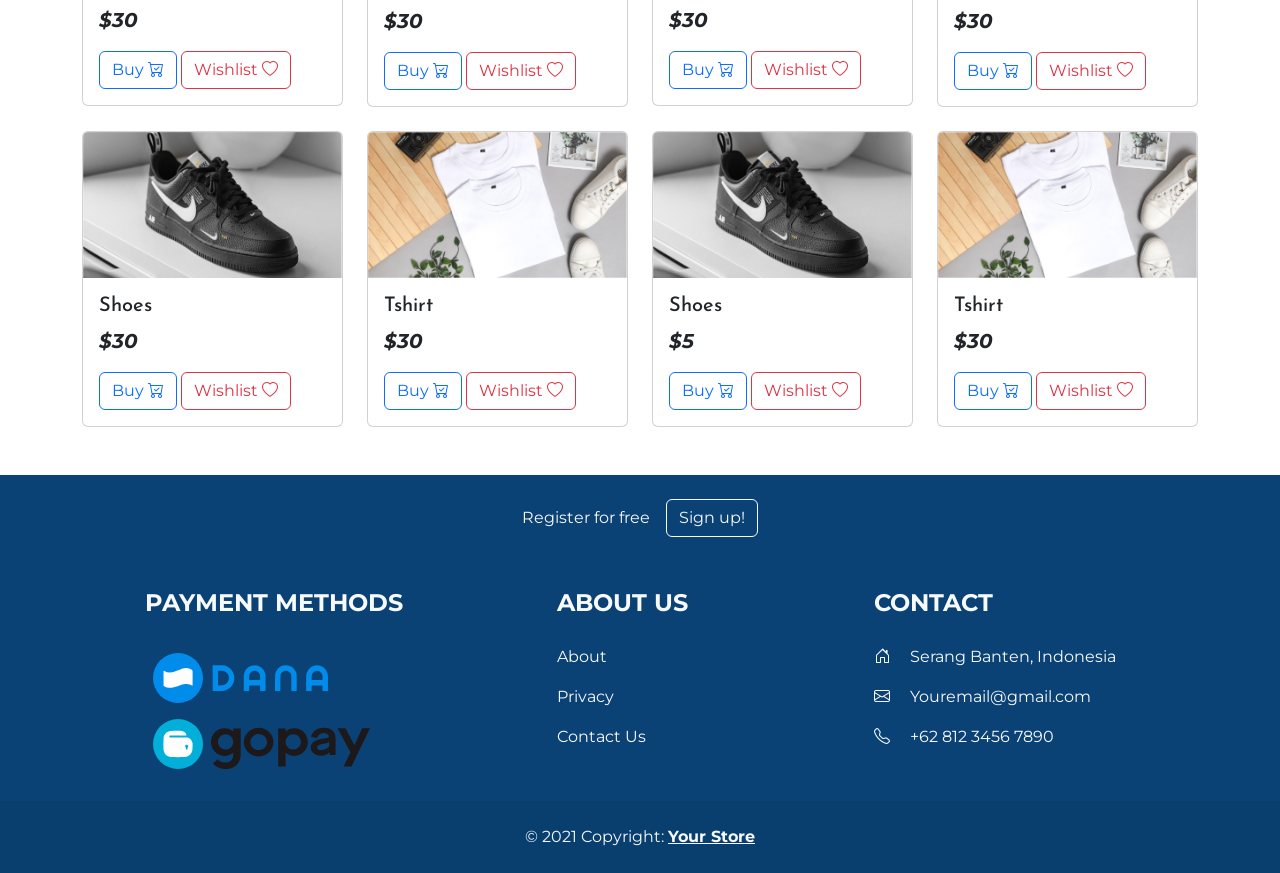
==== commit 1647a3a4: "Responsive navbar" ====
--- a/index.html
+++ b/index.html
@@ -17,7 +17,7 @@
 
 <body>
   <!-- navbar mini -->
-  <nav class="navbar navbar-expand-lg navbar-light bg-white shadow-sm">
+  <nav class="navbar navbar-expand-lg navbar-light bg-light shadow-sm d-sm-inline d-none">
     <div class="container">
       <div class="collapse navbar-collapse" id="navbarNav">
         <ul class="navbar-nav ms-auto">
@@ -27,6 +27,7 @@
           <li class="nav-item">
             <a href="contact.html" class="nav-link bi bi-telephone"> Contact </a>
           </li>
+        </ul>
       </div>
     </div>
   </nav>
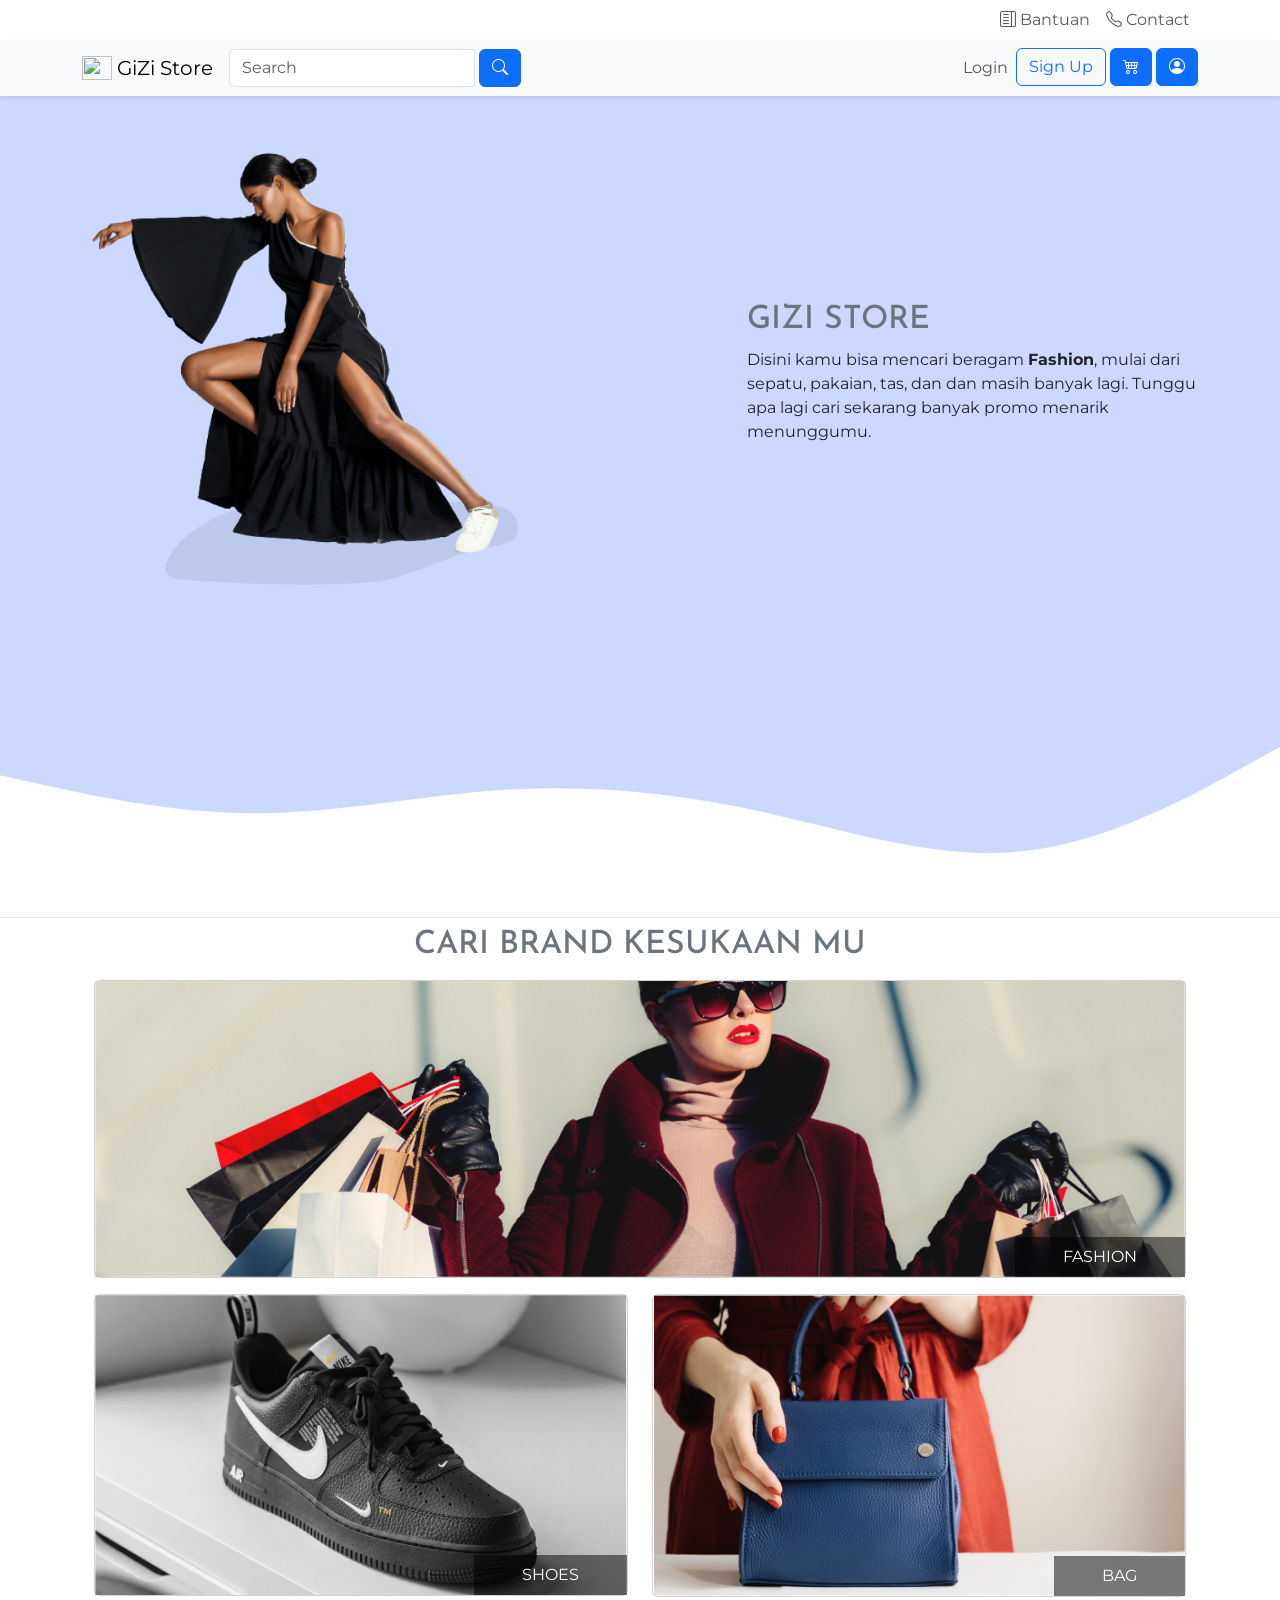
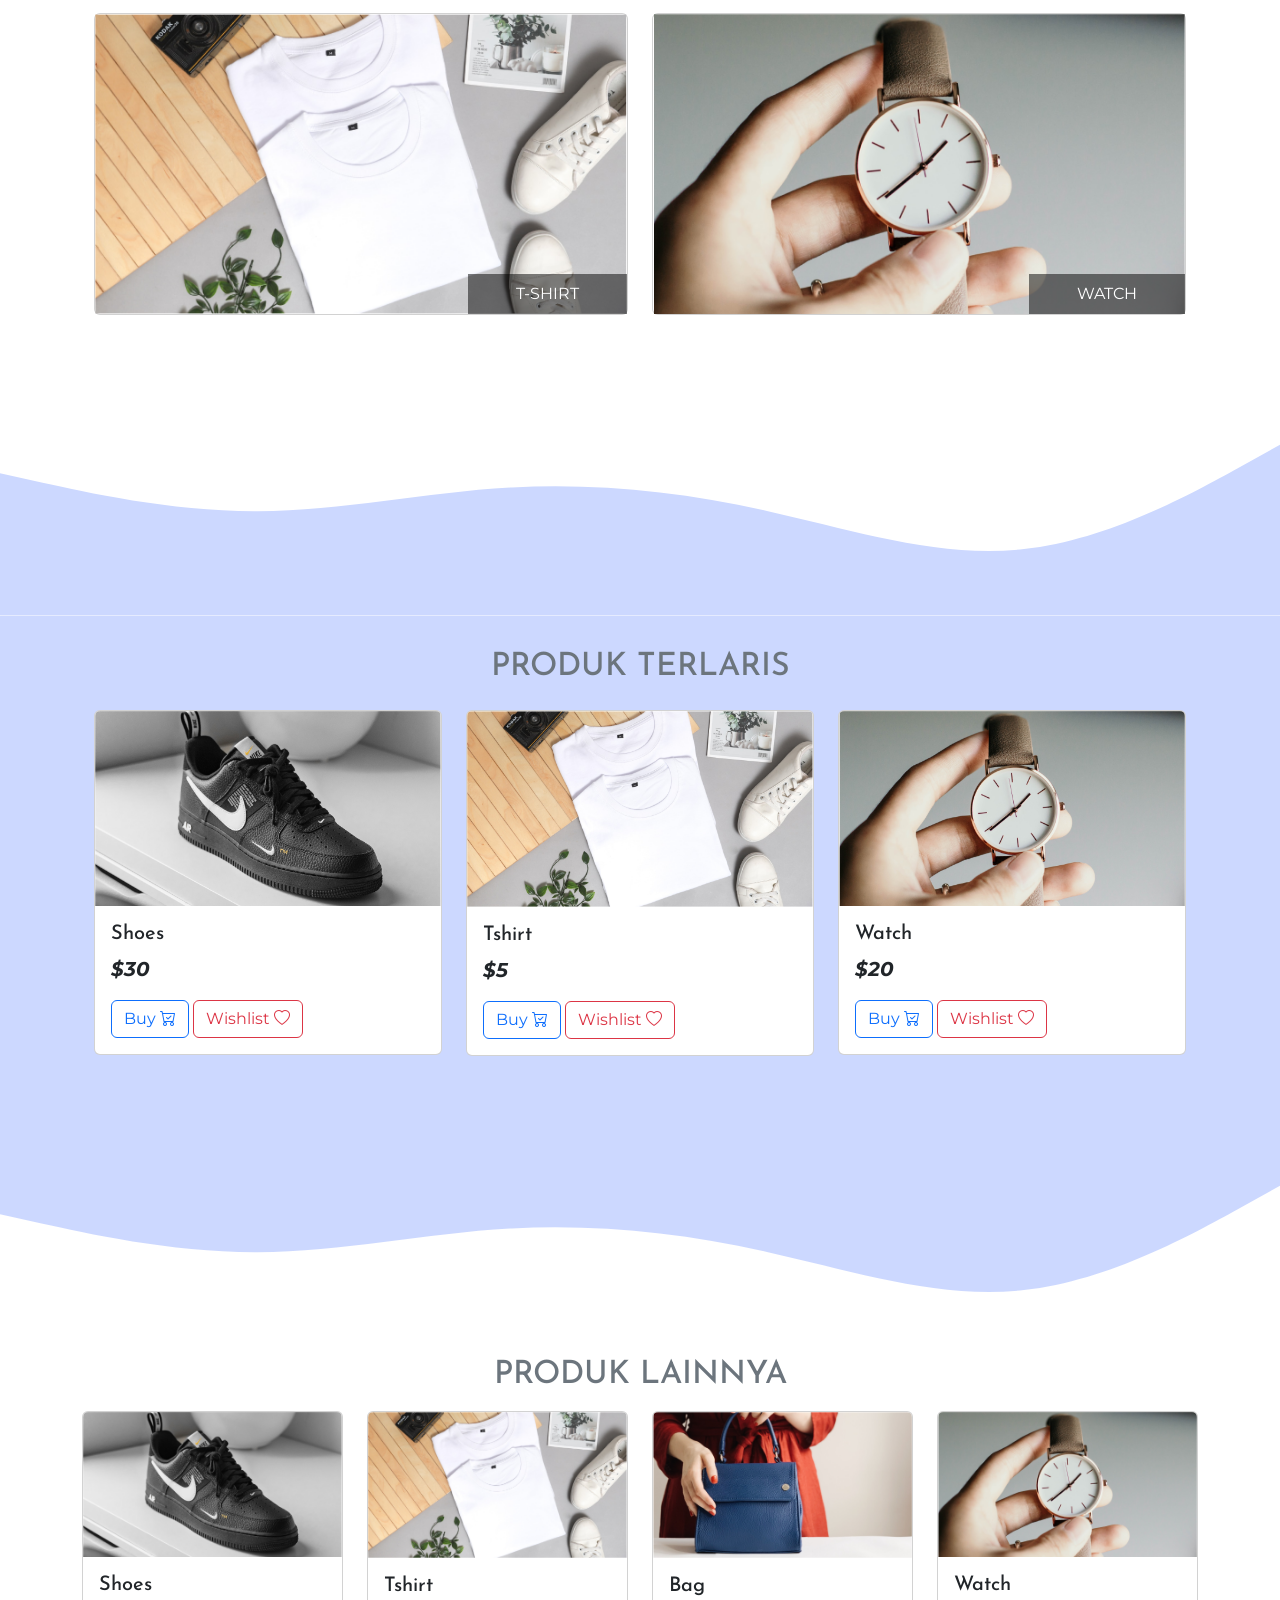
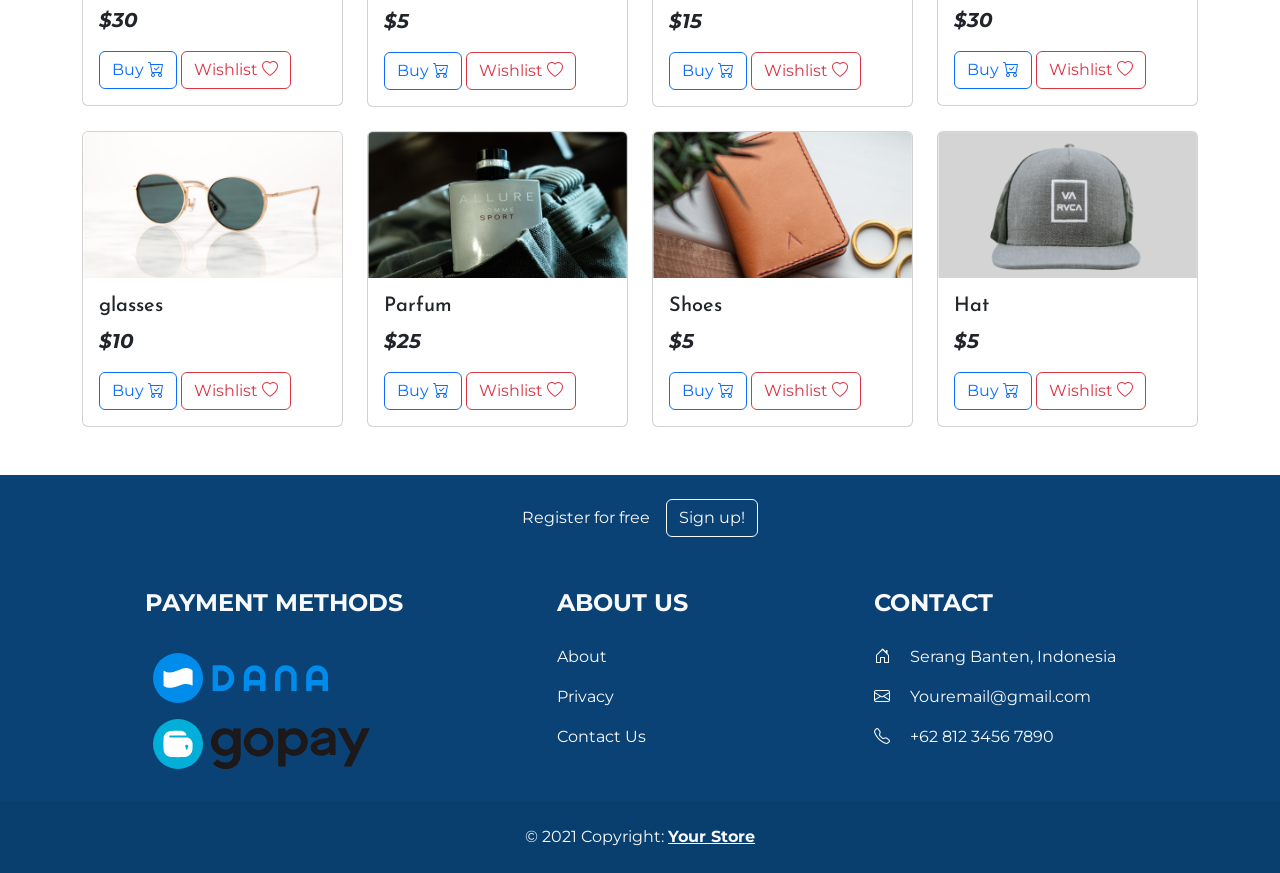
==== commit 9cd9efb2: "menambahkan element dan memperbaiki halaman" ====
--- a/index.html
+++ b/index.html
@@ -39,7 +39,7 @@
       <a class="navbar-brand" href="index.html">
         <img src="https://getbootstrap.com/docs/5.0/assets/brand/bootstrap-logo.svg" alt="" width="30" height="24"
           class="d-inline-block align-text-top" />
-        <span class="brand">BrandShop</span>
+        <span class="brand">GiZi Store</span>
       </a>
 
       <form>
@@ -85,7 +85,7 @@
           <img src="img/model.png" alt="model" class="img-fluid" />
         </div>
         <div class="d-flex flex-column col-sm-6 col-lg-5  justify-content-center">
-          <h2 class="text-secondary text-uppercase label">Your Store</h2>
+          <h2 class="text-secondary text-uppercase label">GiZi Store</h2>
           <p class="text-h-gray paragraph">Disini kamu bisa mencari beragam <strong>Fashion</strong>, mulai dari
             sepatu, pakaian, tas, dan dan masih banyak lagi.
             Tunggu apa lagi cari sekarang banyak promo menarik
@@ -195,7 +195,7 @@
                 <a href="item.html" class="text-decoration-none text-dark">
                   <h5 class="card-title">Tshirt</h5>
                 </a>
-                <p class="fs-5 fst-italic fw-bold ">$30</p>
+                <p class="fs-5 fst-italic fw-bold ">$5</p>
                 <a href="item.html" class="btn btn-outline-primary ">Buy <i class="bi bi-cart-check"></i> </a>
                 <a href="" class="btn btn-outline-danger">Wishlist <i class="bi bi-heart"></i> </a>
 
@@ -209,7 +209,7 @@
                 <a href="item.html" class="text-decoration-none text-dark">
                   <h5 class="card-title">Watch</h5>
                 </a>
-                <p class="fs-5 fst-italic fw-bold ">$30</p>
+                <p class="fs-5 fst-italic fw-bold ">$20</p>
                 <a href="item.html" class="btn btn-outline-primary ">Buy <i class="bi bi-cart-check"></i> </a>
                 <a href="" class="btn btn-outline-danger">Wishlist <i class="bi bi-heart"></i> </a>
               </div>
@@ -253,6 +253,28 @@
             <img src="img/tshirt.png" class="card-img-top" alt="...">
             <div class="card-body">
               <h5 class="card-title">Tshirt</h5>
+              <p class="fs-5 fst-italic fw-bold">$5</p>
+              <a href="item.html" class="btn btn-outline-primary ">Buy <i class="bi bi-cart-check"></i> </a>
+              <a href="item.html" class="btn btn-outline-danger">Wishlist <i class="bi bi-heart"></i> </a>
+            </div>
+          </div>
+        </div>
+        <div class="col">
+          <div class="card">
+            <img src="img/bag.png" class="card-img-top" alt="...">
+            <div class="card-body">
+              <h5 class="card-title">Bag</h5>
+              <p class="fs-5 fst-italic fw-bold">$15</p>
+              <a href="item.html" class="btn btn-outline-primary ">Buy <i class="bi bi-cart-check"></i> </a>
+              <a href="item.html" class="btn btn-outline-danger">Wishlist <i class="bi bi-heart"></i> </a>
+            </div>
+          </div>
+        </div>
+        <div class="col">
+          <div class="card">
+            <img src="img/jam.png" class="card-img-top" alt="...">
+            <div class="card-body">
+              <h5 class="card-title">Watch</h5>
               <p class="fs-5 fst-italic fw-bold">$30</p>
               <a href="item.html" class="btn btn-outline-primary ">Buy <i class="bi bi-cart-check"></i> </a>
               <a href="item.html" class="btn btn-outline-danger">Wishlist <i class="bi bi-heart"></i> </a>
@@ -261,51 +283,29 @@
         </div>
         <div class="col">
           <div class="card">
-            <img src="img/shoes.png" class="card-img-top" alt="...">
-            <div class="card-body">
-              <h5 class="card-title">Shoes</h5>
-              <p class="fs-5 fst-italic fw-bold">$30</p>
-              <a href="item.html" class="btn btn-outline-primary ">Buy <i class="bi bi-cart-check"></i> </a>
-              <a href="item.html" class="btn btn-outline-danger">Wishlist <i class="bi bi-heart"></i> </a>
-            </div>
-          </div>
-        </div>
-        <div class="col">
-          <div class="card">
-            <img src="img/tshirt.png" class="card-img-top" alt="...">
-            <div class="card-body">
-              <h5 class="card-title">Tshirt</h5>
-              <p class="fs-5 fst-italic fw-bold">$30</p>
-              <a href="item.html" class="btn btn-outline-primary ">Buy <i class="bi bi-cart-check"></i> </a>
-              <a href="item.html" class="btn btn-outline-danger">Wishlist <i class="bi bi-heart"></i> </a>
-            </div>
-          </div>
-        </div>
-        <div class="col">
-          <div class="card">
-            <img src="img/shoes.png" class="card-img-top" alt="...">
-            <div class="card-body">
-              <h5 class="card-title">Shoes</h5>
-              <p class="fs-5 fst-italic fw-bold">$30</p>
-              <a href="item.html" class="btn btn-outline-primary ">Buy <i class="bi bi-cart-check"></i> </a>
-              <a href="item.html" class="btn btn-outline-danger">Wishlist <i class="bi bi-heart"></i> </a>
-            </div>
-          </div>
-        </div>
-        <div class="col">
-          <div class="card">
-            <img src="img/tshirt.png" class="card-img-top" alt="...">
-            <div class="card-body">
-              <h5 class="card-title">Tshirt</h5>
-              <p class="fs-5 fst-italic fw-bold">$30</p>
-              <a href="item.html" class="btn btn-outline-primary ">Buy <i class="bi bi-cart-check"></i> </a>
-              <a href="item.html" class="btn btn-outline-danger">Wishlist <i class="bi bi-heart"></i> </a>
-            </div>
-          </div>
-        </div>
-        <div class="col">
-          <div class="card">
-            <img src="img/shoes.png" class="card-img-top" alt="...">
+            <img src="img/glases.png" class="card-img-top" alt="...">
+            <div class="card-body">
+              <h5 class="card-title">glasses</h5>
+              <p class="fs-5 fst-italic fw-bold">$10</p>
+              <a href="item.html" class="btn btn-outline-primary ">Buy <i class="bi bi-cart-check"></i> </a>
+              <a href="item.html" class="btn btn-outline-danger">Wishlist <i class="bi bi-heart"></i> </a>
+            </div>
+          </div>
+        </div>
+        <div class="col">
+          <div class="card">
+            <img src="img/parfum.png" class="card-img-top" alt="...">
+            <div class="card-body">
+              <h5 class="card-title">Parfum</h5>
+              <p class="fs-5 fst-italic fw-bold">$25</p>
+              <a href="item.html" class="btn btn-outline-primary ">Buy <i class="bi bi-cart-check"></i> </a>
+              <a href="item.html" class="btn btn-outline-danger">Wishlist <i class="bi bi-heart"></i> </a>
+            </div>
+          </div>
+        </div>
+        <div class="col">
+          <div class="card">
+            <img src="img/dompet.png" class="card-img-top" alt="...">
             <div class="card-body">
               <h5 class="card-title">Shoes</h5>
               <p class="fs-5 fst-italic fw-bold">$5</p>
@@ -316,10 +316,10 @@
         </div>
         <div class="col">
           <div class="card">
-            <img src="img/tshirt.png?300x300" class="card-img-top" alt="...">
-            <div class="card-body">
-              <h5 class="card-title">Tshirt</h5>
-              <p class="fs-5 fst-italic fw-bold">$30</p>
+            <img src="img/hat.png" class="card-img-top" alt="...">
+            <div class="card-body">
+              <h5 class="card-title">Hat</h5>
+              <p class="fs-5 fst-italic fw-bold">$5</p>
               <a href="item.html" class="btn btn-outline-primary ">Buy <i class="bi bi-cart-check"></i> </a>
               <a href="item.html" class="btn btn-outline-danger">Wishlist <i class="bi bi-heart"></i> </a>
             </div>
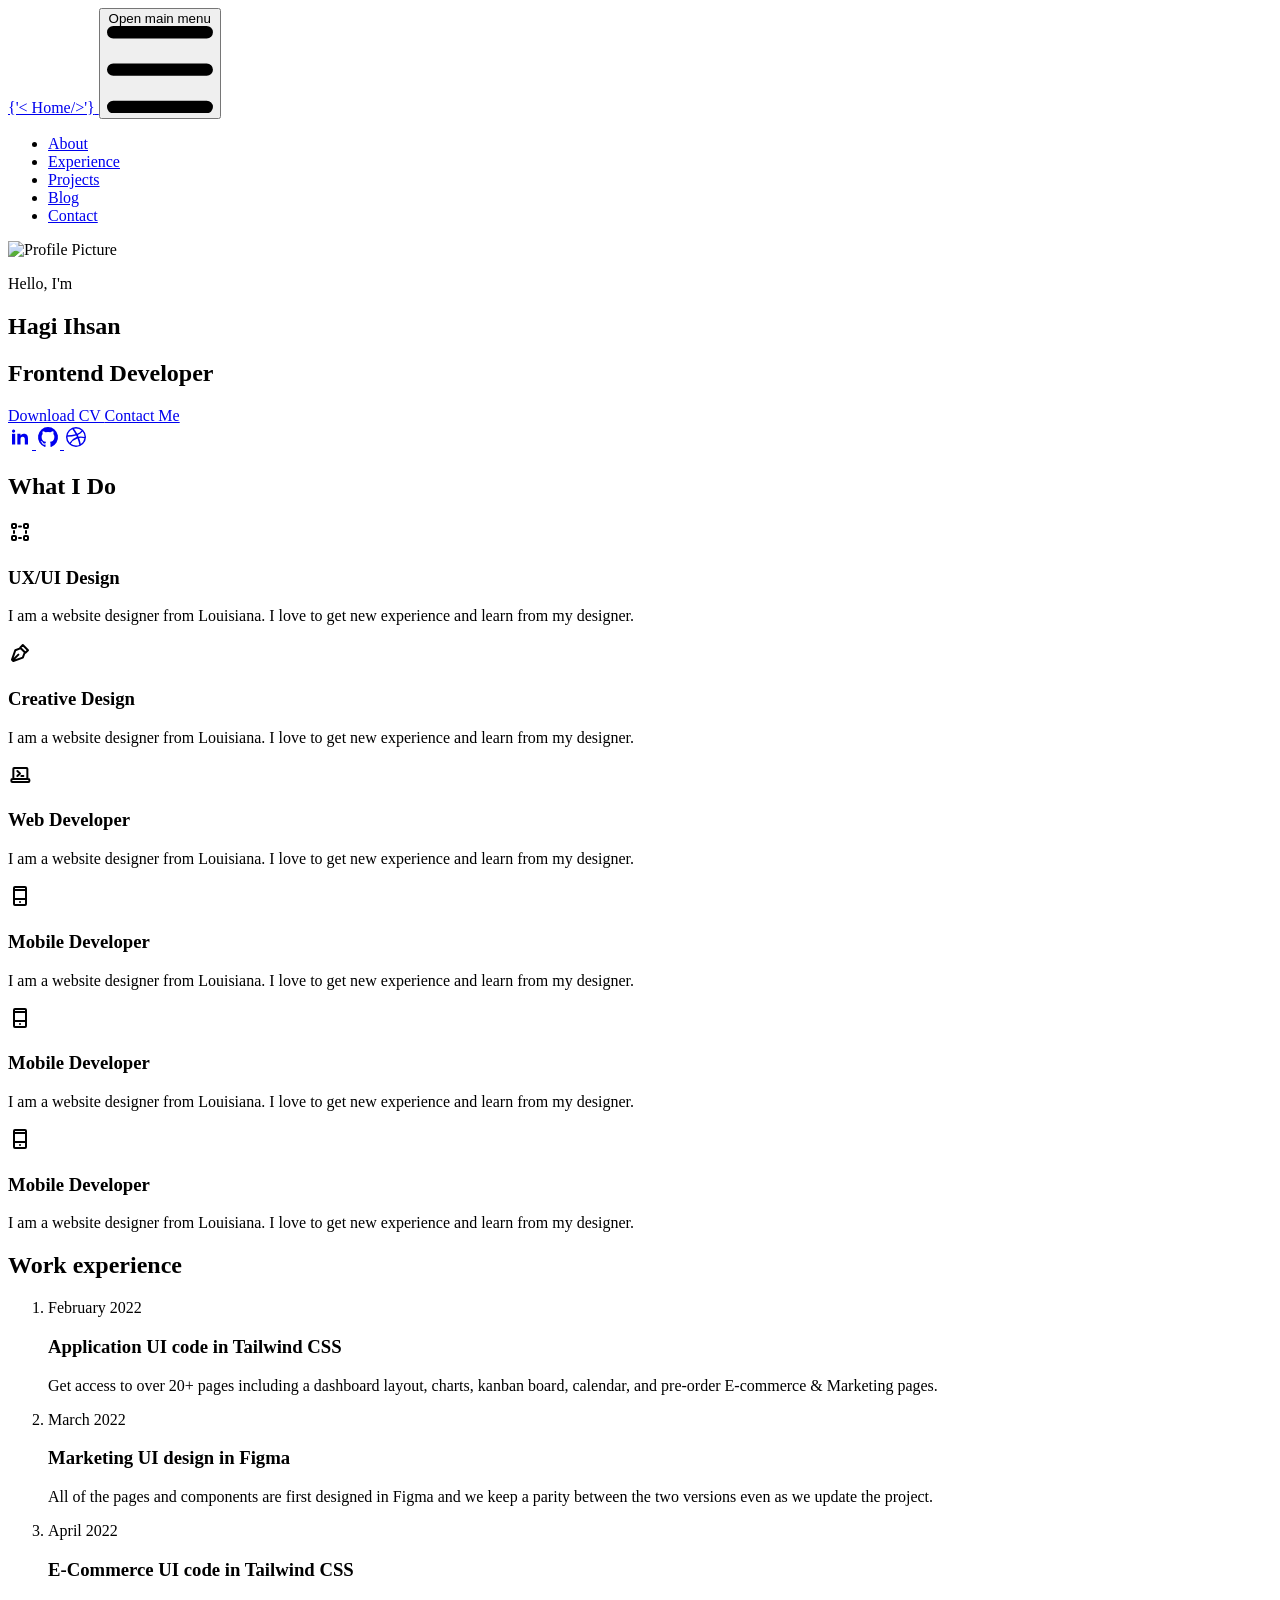
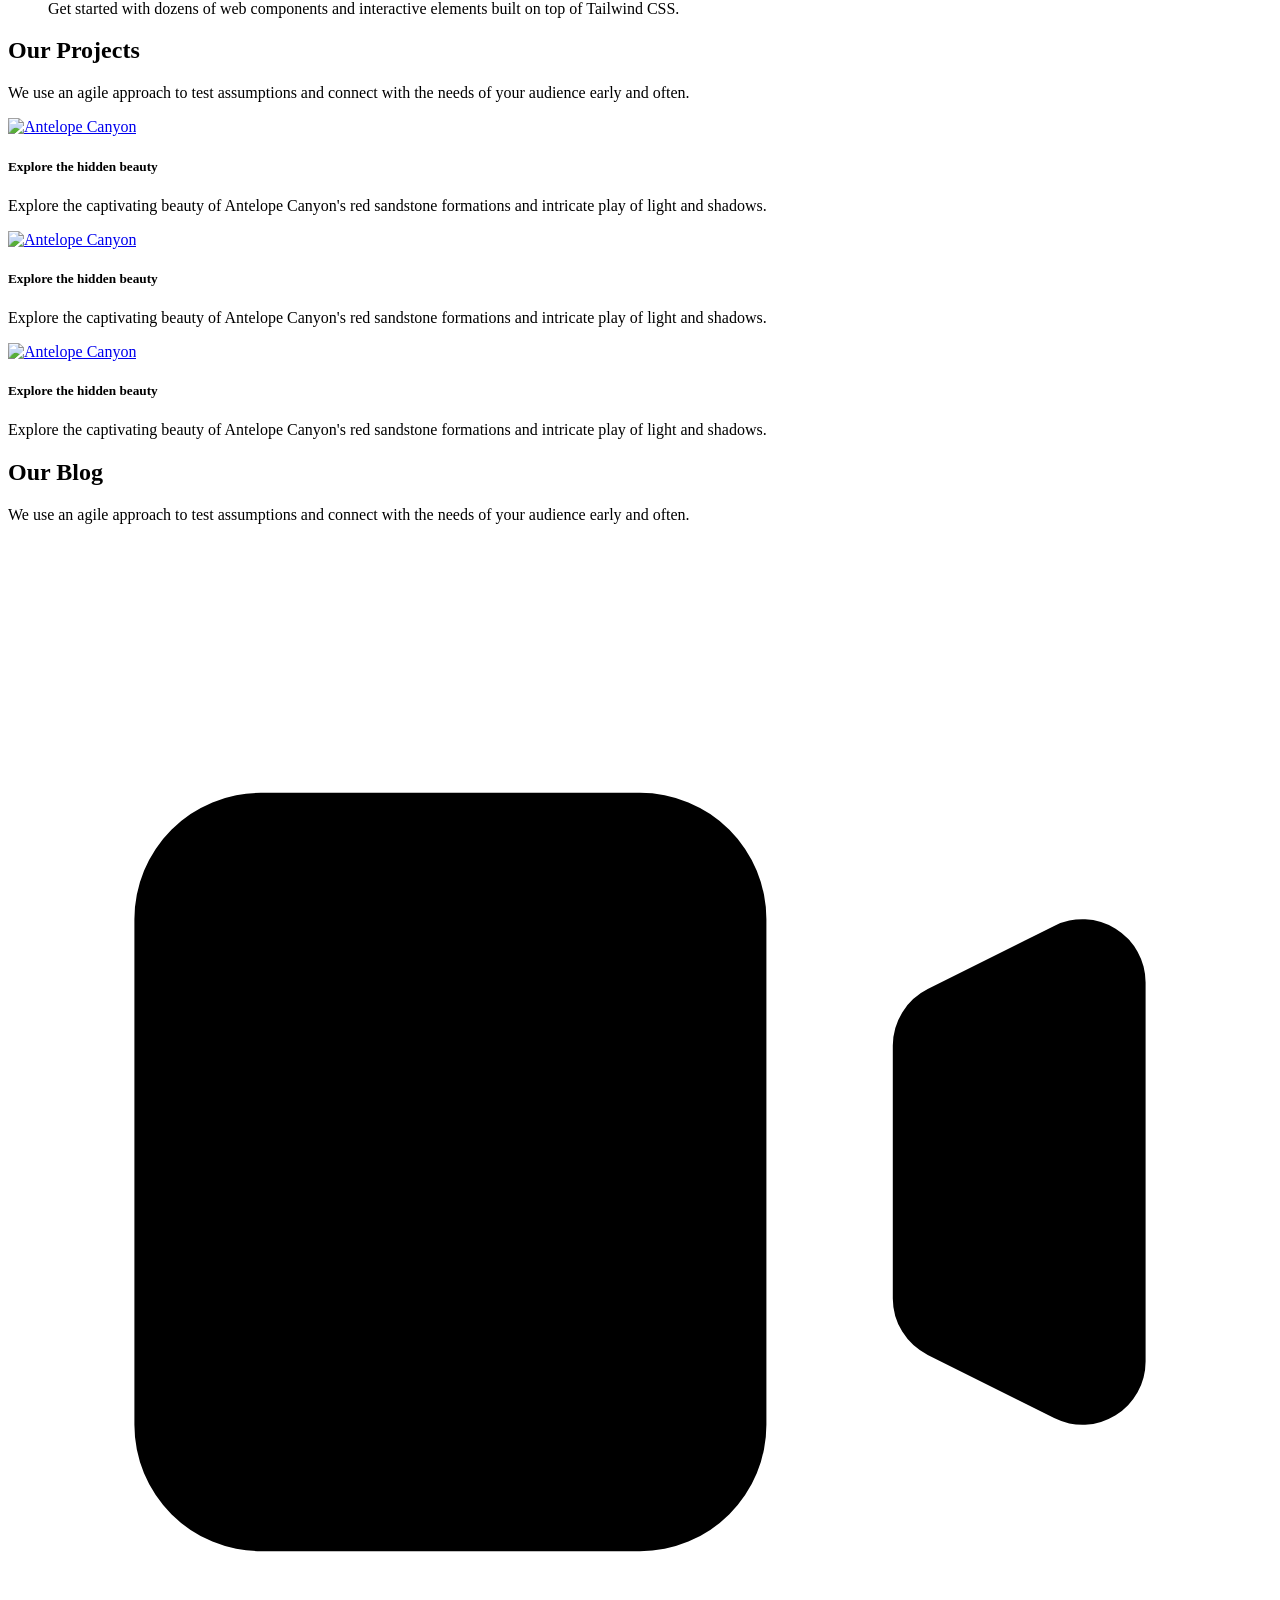
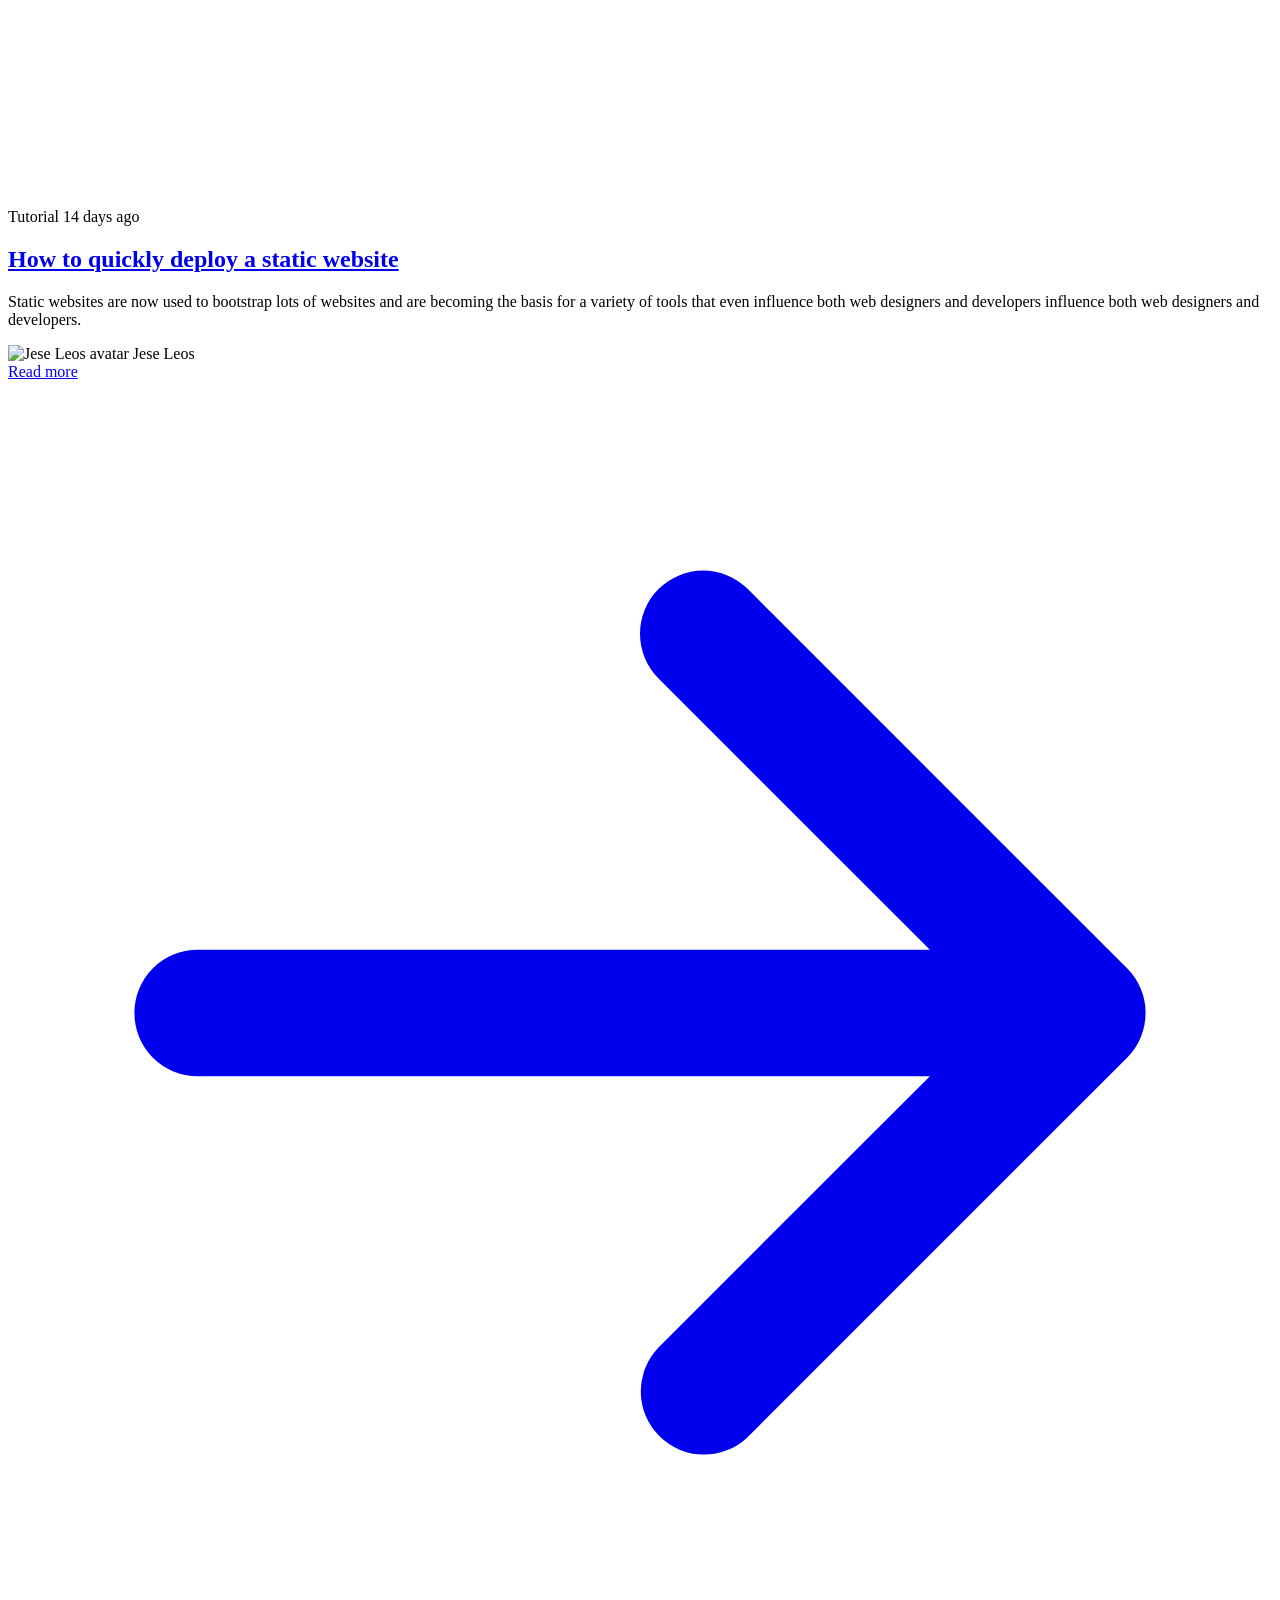
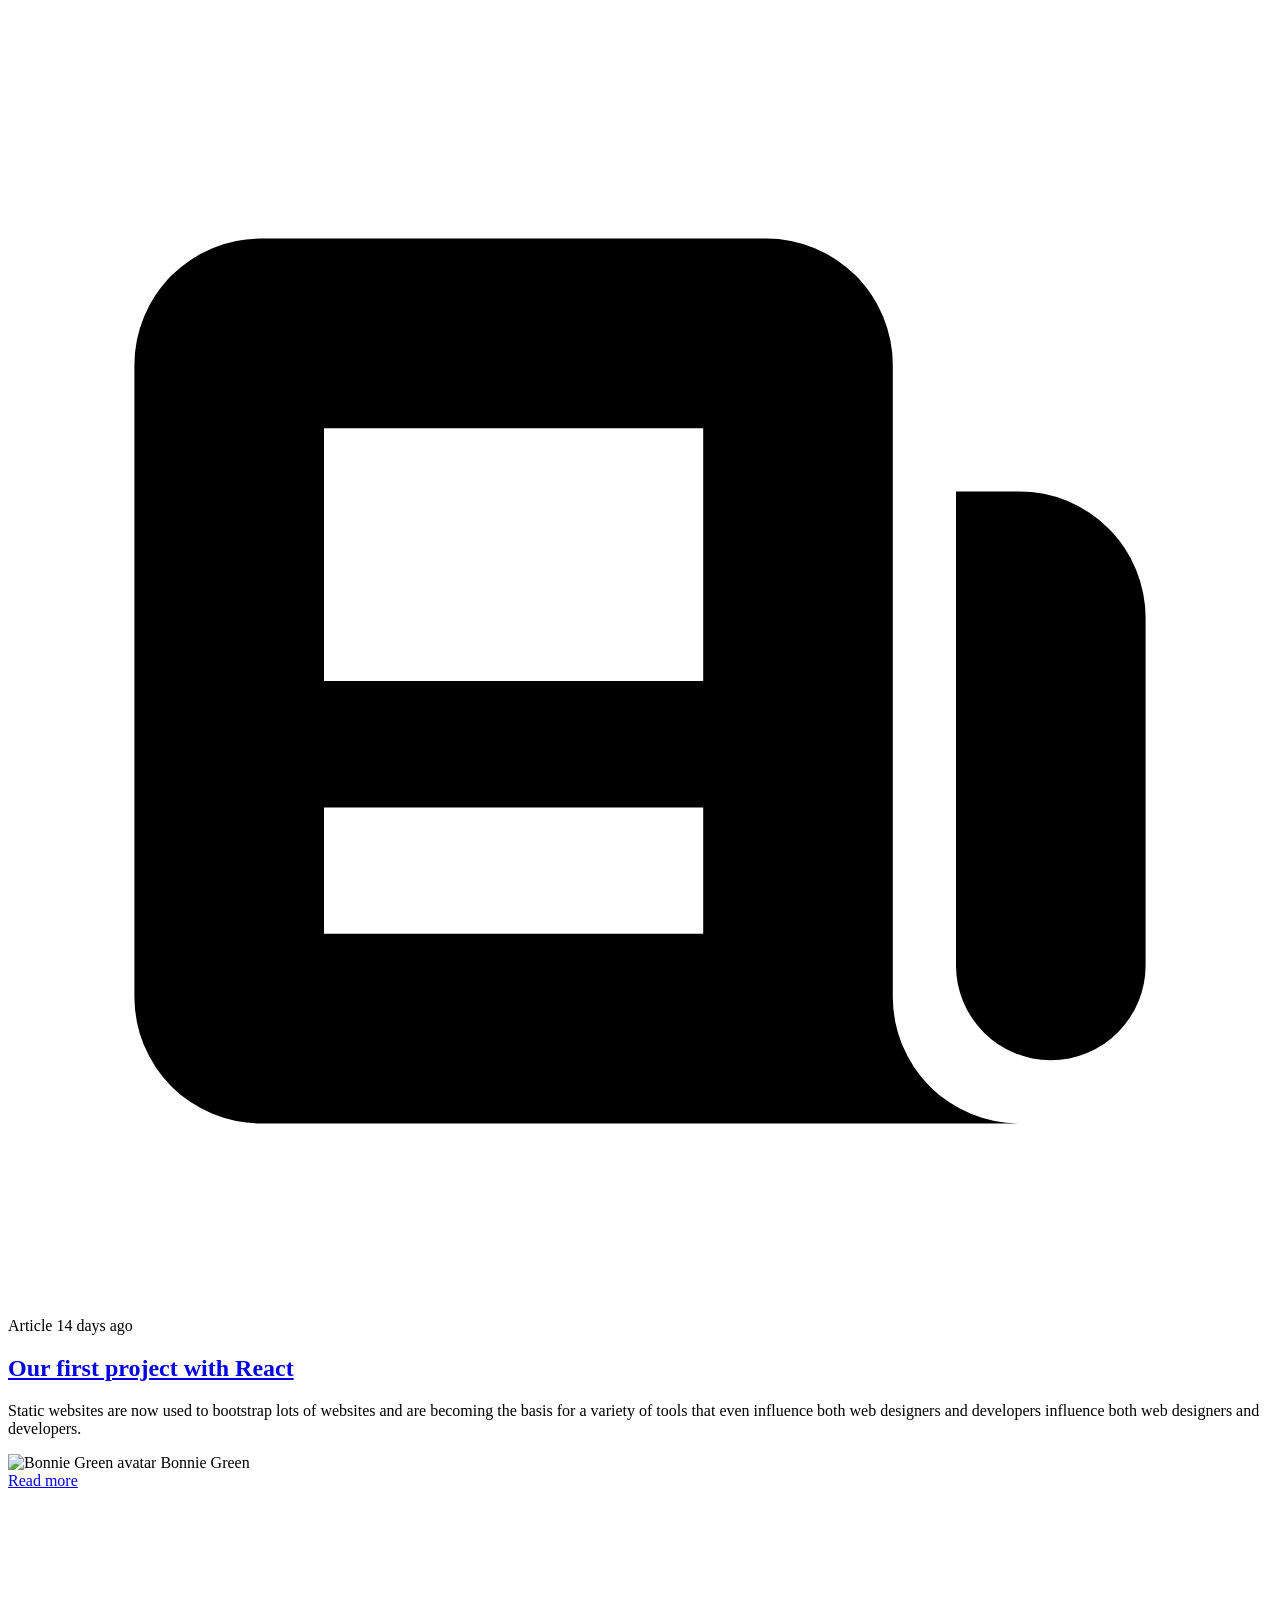
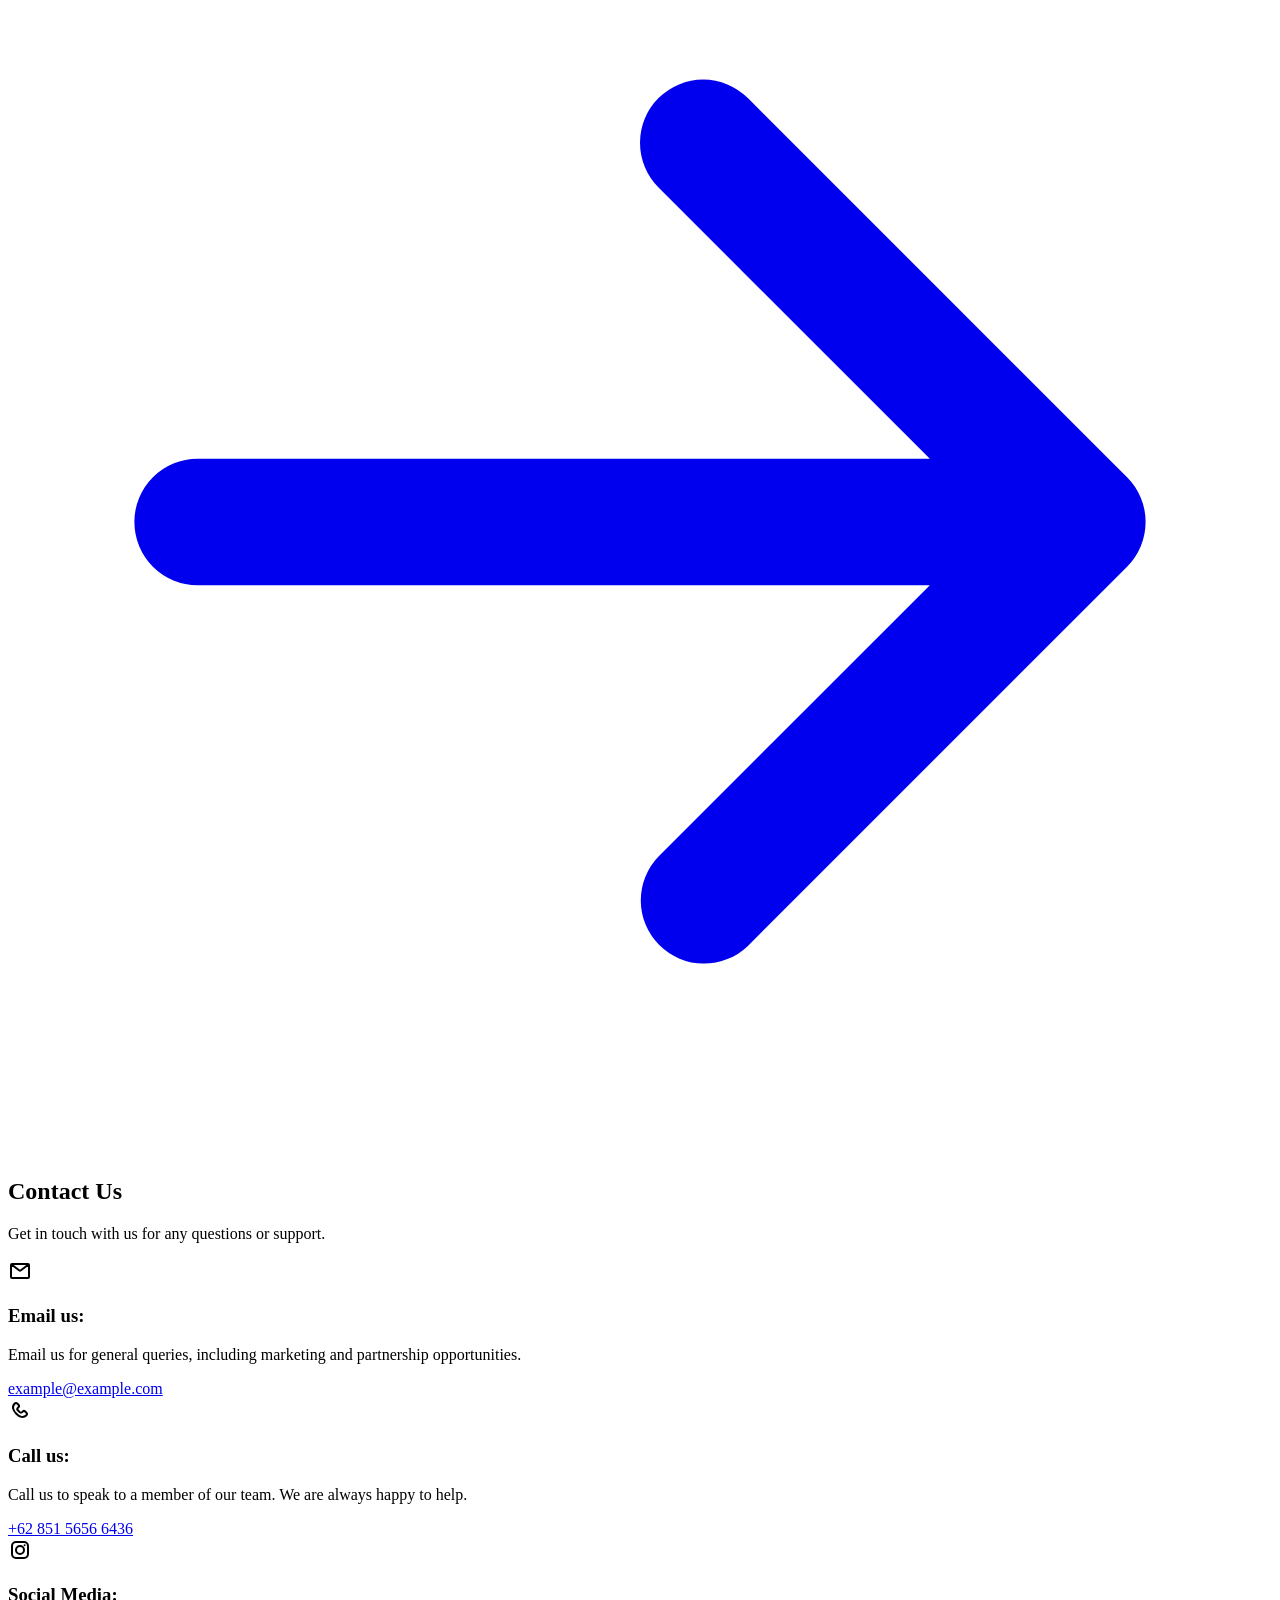
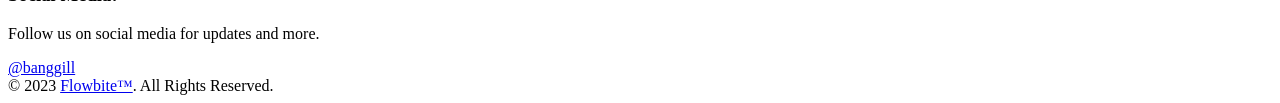
==== commit 3895b538: "Update index.html" ====
--- a/index.html
+++ b/index.html
@@ -1,453 +1,374 @@
-<!DOCTYPE html>
-<html lang="en">
-
-<head>
-  <!-- Required meta tags -->
-  <meta charset="utf-8" />
-  <meta name="viewport" content="width=device-width, initial-scale=1" />
-
-  <!-- Bootstrap CSS -->
-  <link href="https://cdn.jsdelivr.net/npm/bootstrap@5.0.2/dist/css/bootstrap.min.css" rel="stylesheet"
-    integrity="sha384-EVSTQN3/azprG1Anm3QDgpJLIm9Nao0Yz1ztcQTwFspd3yD65VohhpuuCOmLASjC" crossorigin="anonymous" />
-  <link rel="stylesheet" href="css/style.css" />
-  <link rel="stylesheet" href="https://cdn.jsdelivr.net/npm/bootstrap-icons@1.5.0/font/bootstrap-icons.css" />
-  <link rel="icon" href="img/icon.png" />
-  <title>SHOP | HOME</title>
-</head>
-
-<body>
-  <!-- navbar mini -->
-  <nav class="navbar navbar-expand-lg navbar-light bg-light shadow-sm d-sm-inline d-none">
-    <div class="container">
-      <div class="collapse navbar-collapse" id="navbarNav">
-        <ul class="navbar-nav ms-auto">
-          <li class="nav-item">
-            <a href="#" class="nav-link bi bi-layout-text-sidebar"> Bantuan</a>
-          </li>
-          <li class="nav-item">
-            <a href="contact.html" class="nav-link bi bi-telephone"> Contact </a>
-          </li>
-        </ul>
-      </div>
-    </div>
-  </nav>
-
-  <!-- navbar mini end -->
-  <!-- NAVBAR START -->
-  <nav class="navbar navbar-expand-lg navbar-light bg-light shadow-sm sticky-top">
-    <div class="container">
-      <a class="navbar-brand" href="index.html">
-        <img src="https://getbootstrap.com/docs/5.0/assets/brand/bootstrap-logo.svg" alt="" width="30" height="24"
-          class="d-inline-block align-text-top" />
-        <span class="brand">GiZi Store</span>
-      </a>
-
-      <form>
-        <div class="input-group">
-          <input type="search" class="form-control search-nav" placeholder="Search">
-          <div class="input-group-btn mx-1">
-            <button class="btn btn-primary" type="submit">
-              <i class="bi bi-search"></i>
-            </button>
-          </div>
-        </div>
-      </form>
-
-      <button class="navbar-toggler" type="button" data-bs-toggle="collapse" data-bs-target="#navbarSupportedContent"
-        aria-controls="navbarSupportedContent" aria-expanded="false" aria-label="Toggle navigation">
-        <span class="navbar-toggler-icon"></span>
-      </button>
-      <div class="collapse navbar-collapse" id="navbarSupportedContent">
-        <ul class="navbar-nav ms-auto">
-          <li class="nav-item ms-auto">
-            <a class="nav-link" href="login.html">Login</a>
-          </li>
-          <li class="nav-item ms-auto mt-1 mt-lg-0">
-            <a href="regist.html" type="button" class="btn btn-outline-primary">Sign Up</a>
-          </li>
-          <li class="nav-item ms-auto mx-lg-1 mt-1 mt-lg-0">
-            <a href="cart.html" type="button" class="btn btn-primary bi bi-cart4"></a>
-          </li>
-          <li class="nav-item ms-auto mt-1 mt-lg-0">
-            <a href="profile.html" type="button" class="btn btn-primary bi bi-person-circle"></a>
-          </li>
-        </ul>
-      </div>
-    </div>
-  </nav>
-  <!-- NAVBAR END -->
-
-  <!-- JUMBOTRON START -->
-  <section id="home" class="jumbotron mb-2">
-    <div class="container">
-      <div class="row justify-content-center justify-content-md-between">
-        <div class="col-md-5 text-center mb-5 mb-0">
-          <img src="img/model.png" alt="model" class="img-fluid" />
-        </div>
-        <div class="d-flex flex-column col-sm-6 col-lg-5  justify-content-center">
-          <h2 class="text-secondary text-uppercase label">GiZi Store</h2>
-          <p class="text-h-gray paragraph">Disini kamu bisa mencari beragam <strong>Fashion</strong>, mulai dari
-            sepatu, pakaian, tas, dan dan masih banyak lagi.
-            Tunggu apa lagi cari sekarang banyak promo menarik
-            menunggumu.</p>
-        </div>
-      </div>
-    </div>
-    <svg xmlns="http://www.w3.org/2000/svg" viewBox="0 0 1440 320">
-      <path fill="#fff" fill-opacity="1"
-        d="M0,160L48,170.7C96,181,192,203,288,202.7C384,203,480,181,576,176C672,171,768,181,864,202.7C960,224,1056,256,1152,245.3C1248,235,1344,181,1392,154.7L1440,128L1440,320L1392,320C1344,320,1248,320,1152,320C1056,320,960,320,864,320C768,320,672,320,576,320C480,320,384,320,288,320C192,320,96,320,48,320L0,320Z">
-      </path>
-    </svg>
-  </section>
-  <!-- JUMBOTRON END -->
-
-  <!-- Produk Start -->
-  <section id="produk">
-    <div class="container">
-      <div class="col text-center mb-3">
-        <h2 class="text-secondary text-uppercase label">CARI BRAND KESUKAAN MU</h2>
-      </div>
-      <div class="container">
-        <div class="row">
-          <div class="col-sm mb-3 shadow-md">
-            <div class="card">
-              <div class="position-absolute bottom-0 end-0 text-white py-2"
-                style="background-color: rgba(0, 0, 0, 0.5)"><a href="item.html"
-                  class="text-decoration-none text-white px-5"> FASHION</a></div>
-              <img src="img/fashion.png" class="img-fluid" alt="fashion" width="1500" />
-            </div>
-          </div>
-        </div>
-      </div>
-      <div class="container">
-        <div class="row">
-          <div class="col-sm-6 mb-3 shadow-md">
-            <div class="card">
-              <div class="position-absolute bottom-0 end-0 text-white py-2"
-                style="background-color: rgba(0, 0, 0, 0.5)"><a href="item.html"
-                  class="text-decoration-none text-white px-5"> SHOES</a></div>
-              <img src="img/shoes.png" class="img-fluid" alt="fashion" width="1500" />
-            </div>
-          </div>
-          <div class="col-sm-6 mb-3 shadow-md">
-            <div class="card">
-              <div class="position-absolute bottom-0 end-0 text-white py-2"
-                style="background-color: rgba(0, 0, 0, 0.5)"><a href="item.html"
-                  class="text-decoration-none text-white px-5"> BAG</a></div>
-              <img src="img/bag.png" class="img-fluid" alt="fashion" width="1500" />
-            </div>
-          </div>
-          <div class="col-sm-6 mb-3 shadow-md">
-            <div class="card">
-              <div class="position-absolute bottom-0 end-0 text-white py-2"
-                style="background-color: rgba(0, 0, 0, 0.5)"><a href="item.html"
-                  class="text-decoration-none text-white px-5"> T-SHIRT</a></div>
-              <img src="img/tshirt.png" class="img-fluid" alt="fashion" width="1500" />
-            </div>
-          </div>
-          <div class="col-sm-6 mb-3 shadow-md">
-            <div class="card">
-              <div class="position-absolute bottom-0 end-0 text-white py-2"
-                style="background-color: rgba(0, 0, 0, 0.5)"><a href="item.html"
-                  class="text-decoration-none text-white px-5"> WATCH</a></div>
-              <img src="img/jam.png" class="img-fluid" alt="fashion" width="1500" />
-            </div>
-          </div>
-        </div>
-      </div>
-    </div>
-    <svg xmlns="http://www.w3.org/2000/svg" viewBox="0 0 1440 320">
-      <path fill="#ccd8ff" fill-opacity="1"
-        d="M0,160L48,170.7C96,181,192,203,288,202.7C384,203,480,181,576,176C672,171,768,181,864,202.7C960,224,1056,256,1152,245.3C1248,235,1344,181,1392,154.7L1440,128L1440,320L1392,320C1344,320,1248,320,1152,320C1056,320,960,320,864,320C768,320,672,320,576,320C480,320,384,320,288,320C192,320,96,320,48,320L0,320Z">
-      </path>
-    </svg>
-  </section>
-  <!-- Produk End -->
-
-  <!-- NEXT PRODUK -->
-  <section id="best" class="jumbotron">
-    <div class="container-lg">
-      <div class="justify-content-center">
-        <div class="col-sm mb-4 ">
-          <h2 class="text-secondary text-uppercase label text-center">PRODUK TERLARIS</h2>
-        </div>
-      </div>
-
-      <div class="container">
-        <div class="row">
-          <div class="col-md-4 mb-3">
-            <div class="card">
-              <img src="img/shoes.png" class="card-img-top" alt="...">
-              <div class="card-body">
-                <a href="item.html" class="text-decoration-none text-dark">
-                  <h5 class="card-title">Shoes</h5>
-                </a>
-                <p class="fs-5 fst-italic fw-bold ">$30</p>
-                <a href="item.html" class="btn btn-outline-primary ">Buy <i class="bi bi-cart-check"></i> </a>
-                <a href="" class="btn btn-outline-danger">Wishlist <i class="bi bi-heart"></i> </a>
-              </div>
-            </div>
-          </div>
-          <div class="col-md-4 mb-3">
-            <div class="card">
-              <img src="img/tshirt.png" class="card-img-top" alt="...">
-              <div class="card-body">
-                <a href="item.html" class="text-decoration-none text-dark">
-                  <h5 class="card-title">Tshirt</h5>
-                </a>
-                <p class="fs-5 fst-italic fw-bold ">$5</p>
-                <a href="item.html" class="btn btn-outline-primary ">Buy <i class="bi bi-cart-check"></i> </a>
-                <a href="" class="btn btn-outline-danger">Wishlist <i class="bi bi-heart"></i> </a>
-
-              </div>
-            </div>
-          </div>
-          <div class="col-md-4 mb-3">
-            <div class="card">
-              <img src="img/jam.png" class="card-img-top" alt="...">
-              <div class="card-body">
-                <a href="item.html" class="text-decoration-none text-dark">
-                  <h5 class="card-title">Watch</h5>
-                </a>
-                <p class="fs-5 fst-italic fw-bold ">$20</p>
-                <a href="item.html" class="btn btn-outline-primary ">Buy <i class="bi bi-cart-check"></i> </a>
-                <a href="" class="btn btn-outline-danger">Wishlist <i class="bi bi-heart"></i> </a>
-              </div>
-            </div>
-          </div>
-        </div>
-      </div>
-    </div>
-    <svg xmlns="http://www.w3.org/2000/svg" viewBox="0 0 1440 320">
-      <path fill="#fff" fill-opacity="1"
-        d="M0,160L48,170.7C96,181,192,203,288,202.7C384,203,480,181,576,176C672,171,768,181,864,202.7C960,224,1056,256,1152,245.3C1248,235,1344,181,1392,154.7L1440,128L1440,320L1392,320C1344,320,1248,320,1152,320C1056,320,960,320,864,320C768,320,672,320,576,320C480,320,384,320,288,320C192,320,96,320,48,320L0,320Z">
-      </path>
-    </svg>
-  </section>
-
-  <!-- PRODUK END -->
-
-  <!-- List Item Start -->
-
-  <section id="" class="pb-5">
-    <div class="container">
-      <div class="row">
-        <div class="col-md">
-          <h2 class="text-secondary text-uppercase label text-center mb-3">Produk Lainnya</h2>
-        </div>
-      </div>
-      <div class="row row-cols-1 row-cols-md-4 g-4">
-        <div class="col">
-          <div class="card">
-            <img src="img/shoes.png" class="card-img-top" alt="...">
-            <div class="card-body">
-              <h5 class="card-title">Shoes</h5>
-              <p class="fs-5 fst-italic fw-bold ">$30</p>
-              <a href="item.html" class="btn btn-outline-primary ">Buy <i class="bi bi-cart-check"></i> </a>
-              <a href="item.html" class="btn btn-outline-danger">Wishlist <i class="bi bi-heart"></i> </a>
-            </div>
-          </div>
-        </div>
-        <div class="col">
-          <div class="card">
-            <img src="img/tshirt.png" class="card-img-top" alt="...">
-            <div class="card-body">
-              <h5 class="card-title">Tshirt</h5>
-              <p class="fs-5 fst-italic fw-bold">$5</p>
-              <a href="item.html" class="btn btn-outline-primary ">Buy <i class="bi bi-cart-check"></i> </a>
-              <a href="item.html" class="btn btn-outline-danger">Wishlist <i class="bi bi-heart"></i> </a>
-            </div>
-          </div>
-        </div>
-        <div class="col">
-          <div class="card">
-            <img src="img/bag.png" class="card-img-top" alt="...">
-            <div class="card-body">
-              <h5 class="card-title">Bag</h5>
-              <p class="fs-5 fst-italic fw-bold">$15</p>
-              <a href="item.html" class="btn btn-outline-primary ">Buy <i class="bi bi-cart-check"></i> </a>
-              <a href="item.html" class="btn btn-outline-danger">Wishlist <i class="bi bi-heart"></i> </a>
-            </div>
-          </div>
-        </div>
-        <div class="col">
-          <div class="card">
-            <img src="img/jam.png" class="card-img-top" alt="...">
-            <div class="card-body">
-              <h5 class="card-title">Watch</h5>
-              <p class="fs-5 fst-italic fw-bold">$30</p>
-              <a href="item.html" class="btn btn-outline-primary ">Buy <i class="bi bi-cart-check"></i> </a>
-              <a href="item.html" class="btn btn-outline-danger">Wishlist <i class="bi bi-heart"></i> </a>
-            </div>
-          </div>
-        </div>
-        <div class="col">
-          <div class="card">
-            <img src="img/glases.png" class="card-img-top" alt="...">
-            <div class="card-body">
-              <h5 class="card-title">glasses</h5>
-              <p class="fs-5 fst-italic fw-bold">$10</p>
-              <a href="item.html" class="btn btn-outline-primary ">Buy <i class="bi bi-cart-check"></i> </a>
-              <a href="item.html" class="btn btn-outline-danger">Wishlist <i class="bi bi-heart"></i> </a>
-            </div>
-          </div>
-        </div>
-        <div class="col">
-          <div class="card">
-            <img src="img/parfum.png" class="card-img-top" alt="...">
-            <div class="card-body">
-              <h5 class="card-title">Parfum</h5>
-              <p class="fs-5 fst-italic fw-bold">$25</p>
-              <a href="item.html" class="btn btn-outline-primary ">Buy <i class="bi bi-cart-check"></i> </a>
-              <a href="item.html" class="btn btn-outline-danger">Wishlist <i class="bi bi-heart"></i> </a>
-            </div>
-          </div>
-        </div>
-        <div class="col">
-          <div class="card">
-            <img src="img/dompet.png" class="card-img-top" alt="...">
-            <div class="card-body">
-              <h5 class="card-title">Shoes</h5>
-              <p class="fs-5 fst-italic fw-bold">$5</p>
-              <a href="item.html" class="btn btn-outline-primary ">Buy <i class="bi bi-cart-check"></i> </a>
-              <a href="item.html" class="btn btn-outline-danger">Wishlist <i class="bi bi-heart"></i> </a>
-            </div>
-          </div>
-        </div>
-        <div class="col">
-          <div class="card">
-            <img src="img/hat.png" class="card-img-top" alt="...">
-            <div class="card-body">
-              <h5 class="card-title">Hat</h5>
-              <p class="fs-5 fst-italic fw-bold">$5</p>
-              <a href="item.html" class="btn btn-outline-primary ">Buy <i class="bi bi-cart-check"></i> </a>
-              <a href="item.html" class="btn btn-outline-danger">Wishlist <i class="bi bi-heart"></i> </a>
-            </div>
-          </div>
-        </div>
-      </div>
-    </div>
-  </section>
-
-
-
-  <!-- Footer -->
-
-  <section>
-    <!-- Footer -->
-    <footer class="text-center text-light " style="background-color: #0a4275;">
-      <!-- Grid container -->
-      <div class="container p-4 pb-0">
-
-        <section class="">
-          <p class="d-flex justify-content-center align-items-center">
-            <span class="me-3">Register for free</span>
-            <a href="regist.html" type="button" class="btn btn-outline-light btn-rounded">
-              Sign up!
-            </a>
-          </p>
-        </section>
-        <!-- Section: CTA -->
-      </div>
-      <!-- Grid container -->
-
-
-      <!-- Section: Links  -->
-      <section class="">
-        <div class="container text-center text-md-start mt-5">
-          <!-- Grid row -->
-          <div class="row mt-3">
-            <!-- Grid column -->
-            <div class="col-md-3 col-lg-4 col-xl-3 mx-auto mb-4">
-              <!-- Content -->
-              <p class="text-uppercase fw-bold mb-4 fs-4  text-light ">
-                Payment Methods
-              </p>
-              <img src="img/pay/dana.svg" height="50" alt="" class="m-2">
-              <img src="img/pay/gopay.svg" height="50" alt="" class="m-2">
-            </div>
-            <!-- Grid column -->
-
-            <!-- Dinonaktifkan karena tidak di pakai -->
-            <!-- <div class="col-md-2 col-lg-2 col-xl-2 mx-auto mb-4">
-  
-            <p class="text-uppercase fw-bold mb-4 fs-4  text-white ">
-              Product
-            </p>
-            <p>
-              <a href="#!" class="text-reset">Sepatu</a>
-            </p>
-            <p>
-              <a href="#!" class="text-reset">B</a>
-            </p>
-            <p>
-              <a href="#!" class="text-reset">Vue</a>
-            </p>
-            <p>
-              <a href="#!" class="text-reset">Laravel</a>
-            </p>
-          </div> -->
-            <!-- akhir -->
-
-            <!-- Grid column -->
-            <div class="col-md-3 col-lg-2 col-xl-2 mx-auto mb-4">
-              <!-- Links -->
-
-              <p class="text-uppercase fw-bold mb-4 fs-4 text-light ">
-                About Us
-              </p>
-              <p>
-                <a href="about.html" class="text-decoration-none text-light">About</a>
-              </p>
-              <p>
-                <a href="privacy.html" class="text-decoration-none text-light">Privacy</a>
-              </p>
-              <p>
-                <a href="contact.html" class="text-decoration-none text-light">Contact Us</a>
-              </p>
-            </div>
-            <!-- Grid column -->
-
-            <!-- Grid column -->
-            <div class="col-md-4 col-lg-3 col-xl-3 mx-auto mb-md-0 mb-4">
-              <!-- Links -->
-              <p class="text-uppercase fw-bold mb-4 fs-4 text-light ">
-                Contact
-              </p>
-              <p><i class="bi bi-house-door me-3"></i> Serang Banten, Indonesia</p>
-              <p>
-                <i class="bi bi-envelope me-3"></i>
-                Youremail@gmail.com
-              </p>
-              <p><i class="bi bi-telephone me-3"></i> +62 812 3456 7890</p>
-            </div>
-            <!-- Grid column -->
-          </div>
-          <!-- Grid row -->
-        </div>
-      </section>
-      <!-- Section: Links  -->
-
-      <!-- Copyright -->
-      <div class="text-center p-4" style="background-color: rgba(0, 0, 0, 0.05);">
-        © 2021 Copyright:
-        <a class="text-reset fw-bold" href="#!">Your Store</a>
-      </div>
-      <!-- Copyright -->
-    </footer>
-    <!-- Footer -->
-  </section>
-
-  <!-- Back to top button -->
-  <button type="button" onclick="backToTop()" class="btn btn-primary btn-floating btn-lg text-center"
-    id="btn-back-to-top">
-    <i class="bi bi-arrow-up"></i>
-  </button>
-
-  <script src="https://cdn.jsdelivr.net/npm/bootstrap@5.0.2/dist/js/bootstrap.bundle.min.js"
-    integrity="sha384-MrcW6ZMFYlzcLA8Nl+NtUVF0sA7MsXsP1UyJoMp4YLEuNSfAP+JcXn/tWtIaxVXM"
-    crossorigin="anonymous"></script>
-  <script src="js/script.js"></script>
-</body>
-
-</html>+<!DOCTYPE html>
+<html lang="en">
+<head>
+    <meta charset="UTF-8">
+    <meta name="viewport" content="width=device-width, initial-scale=1.0">
+    <title>Portfolio</title>
+    <script src="https://cdn.tailwindcss.com"></script>
+    <style>
+        .group:hover .group-hover\:opacity-100 {
+            opacity: 1;
+        }
+        .transition-opacity {
+            transition-property: opacity;
+            transition-timing-function: cubic-bezier(0.4, 0, 0.2, 1);
+            transition-duration: 300ms;
+        }
+    </style>
+</head>
+<body class="bg-white">
+    <!-- Navbar -->
+    <nav class="bg-white fixed w-full z-20 top-0 start-0 border-b border-gray-200">
+        <div class="max-w-screen-xl flex flex-wrap items-center justify-between mx-auto p-4">
+            <a href="#" class="flex items-center space-x-3 rtl:space-x-reverse">
+                <span class="self-center text-2xl font-semibold whitespace-nowrap dark:text-white">{'< Home/>'}</span>
+            </a>
+            <button data-collapse-toggle="navbar-default" type="button" class="inline-flex items-center p-2 w-10 h-10 justify-center text-sm text-gray-500 rounded-lg md:hidden hover:bg-gray-100 focus:outline-none focus:ring-2 focus:ring-gray-200 dark:text-gray-400 dark:hover:bg-gray-700 dark:focus:ring-gray-600" aria-controls="navbar-default" aria-expanded="false">
+                <span class="sr-only">Open main menu</span>
+                <svg class="w-5 h-5" aria-hidden="true" xmlns="http://www.w3.org/2000/svg" fill="none" viewBox="0 0 17 14">
+                    <path stroke="currentColor" stroke-linecap="round" stroke-linejoin="round" stroke-width="2" d="M1 1h15M1 7h15M1 13h15"/>
+                </svg>
+            </button>
+            <div class="hidden w-full md:block md:w-auto" id="navbar-default">
+                <ul class="font-medium flex flex-col p-4 md:p-0 mt-4 border rounded-lg md:flex-row md:space-x-8 rtl:space-x-reverse md:mt-0 md:border-0 dark:bg-gray-800 md:dark:bg-gray-900 dark:border-gray-700">
+                    <li>
+                        <a href="#About" class="text-gray-600 hover:text-gray-900 text-sm hover:underline">About</a>
+                    </li>
+                    <li>
+                        <a href="#work-experience" class="text-gray-600 hover:text-gray-900 text-sm">Experience</a>
+                    </li>
+                    <li>
+                        <a href="#projects" class="text-gray-600 hover:text-gray-900 text-sm">Projects</a>
+                    </li>
+                    <li>
+                        <a href="#blog" class="text-gray-600 hover:text-gray-900 text-sm">Blog</a>
+                    </li>
+                    <li>
+                        <a href="#contact" class="text-gray-600 hover:text-gray-900 text-sm">Contact</a>
+                    </li>
+                </ul>
+            </div>
+        </div>
+    </nav>
+
+    <!-- Hero Section -->
+    <section class="bg-white min-h-screen flex flex-col lg:flex-row items-center justify-center px-4 lg:px-8 py-12 lg:text-left">
+        <div class="flex flex-col lg:flex-row gap-8 lg:text-left">
+            <div class="flex-shrink-0">
+                <img class="w-64 h-64 rounded-lg object-cover transition-all duration-300 cursor-pointer filter grayscale hover:grayscale-0" src="/public/img/pp.png" alt="Profile Picture">
+            </div>
+            <div class="flex-shrink-0">
+                <p class="text-lg text-gray-600 mb-1">Hello, I'm</p>
+                <h1 class="text-4xl lg:text-6xl font-bold text-gray-900 dark:text-white mb-4">Hagi Ihsan</h1>
+                <h2 class="text-lg lg:text-xl font-medium text-gray-600 dark:text-gray-400 mt-1">Frontend Developer</h2>
+                
+                <div class="flex flex-col lg:flex-row gap-4 mt-4 justify-center lg:justify-start">
+                    <a class="group relative inline-flex border border-gray-500 focus:outline-none w-full sm:w-auto rounded-full" href="#">
+                        <span class="w-full inline-flex items-center justify-center self-stretch px-4 py-2 text-sm text-white text-center font-bold uppercase bg-gray-800 ring-2 ring-gray-800 ring-offset-1 ring-offset-gray-800 transform transition-transform group-hover:-translate-y-1 group-hover:-translate-x-1 group-focus:-translate-y-1 group-focus:-translate-x-1 rounded-full">
+                            Download CV
+                        </span>
+                    </a>
+                    <a class="group relative inline-flex border border-gray-500 focus:outline-none w-full sm:w-auto rounded-full" href="#">
+                        <span class="w-full inline-flex items-center justify-center self-stretch px-4 py-2 text-sm text-gray-800 text-center font-bold uppercase bg-white ring-2 ring-white ring-offset-1 ring-offset-gray-800 transform transition-transform group-hover:-translate-y-1 group-hover:-translate-x-1 group-focus:-translate-y-1 group-focus:-translate-x-1 rounded-full">
+                            Contact Me
+                        </span>
+                    </a>
+                </div>
+        
+                <div class="flex gap-4 mt-4 justify-center lg:justify-start">
+                    <a href="#" target="_blank" rel="noopener noreferrer" class="w-8 h-8 flex items-center justify-center">
+                        <svg class="w-8 h-8 text-gray-800 dark:text-white" aria-hidden="true" xmlns="http://www.w3.org/2000/svg" width="24" height="24" fill="currentColor" viewBox="0 0 24 24">
+                            <path fill-rule="evenodd" d="M12.51 8.796v1.697a3.738 3.738 0 0 1 3.288-1.684c3.455 0 4.202 2.16 4.202 4.97V19.5h-3.2v-5.072c0-1.21-.244-2.766-2.128-2.766-1.827 0-2.139 1.317-2.139 2.676V19.5h-3.19V8.796h3.168ZM7.2 6.106a1.61 1.61 0 0 1-.988 1.483 1.595 1.595 0 0 1-1.743-.348A1.607 1.607 0 0 1 5.6 4.5a1.601 1.601 0 0 1 1.6 1.606Z" clip-rule="evenodd"/>
+                            <path d="M7.2 8.809H4V19.5h3.2V8.809Z"/>
+                        </svg>                      
+                    </a>
+                    <a href="#" target="_blank" rel="noopener noreferrer" class="w-8 h-8 flex items-center justify-center text-white rounded-full">
+                        <svg class="w-8 h-8 text-gray-800 dark:text-white" aria-hidden="true" xmlns="http://www.w3.org/2000/svg" width="24" height="24" fill="currentColor" viewBox="0 0 24 24">
+                            <path fill-rule="evenodd" d="M12.006 2a9.847 9.847 0 0 0-6.484 2.44 10.32 10.32 0 0 0-3.393 6.17 10.48 10.48 0 0 0 1.317 6.955 10.045 10.045 0 0 0 5.4 4.418c.504.095.683-.223.683-.494 0-.245-.01-1.052-.014-1.908-2.78.62-3.366-1.21-3.366-1.21a2.711 2.711 0 0 0-1.11-1.5c-.907-.637.07-.621.07-.621.317.044.62.163.885.346.266.183.487.426.647.71.135.253.318.476.538.655a2.079 2.079 0 0 0 2.37.196c.045-.52.27-1.006.635-1.37-2.219-.259-4.554-1.138-4.554-5.07a4.022 4.022 0 0 1 1.031-2.75 3.77 3.77 0 0 1 .096-2.713s.839-.275 2.749 1.05a9.26 9.26 0 0 1 5.004 0c1.906-1.325 2.74-1.05 2.74-1.05.37.858.406 1.828.101 2.713a4.017 4.017 0 0 1 1.029 2.75c0 3.939-2.339 4.805-4.564 5.058a2.471 2.471 0 0 1 .679 1.897c0 1.372-.012 2.477-.012 2.814 0 .272.18.592.687.492a10.05 10.05 0 0 0 5.388-4.421 10.473 10.473 0 0 0 1.313-6.948 10.32 10.32 0 0 0-3.39-6.165A9.847 9.847 0 0 0 12.007 2Z" clip-rule="evenodd"/>
+                        </svg>                      
+                    </a>
+                    <a href="#" target="_blank" rel="noopener noreferrer" class="w-8 h-8 flex items-center justify-center text-white rounded-full">
+                        <svg class="w-8 h-8 text-gray-800 dark:text-white" aria-hidden="true" xmlns="http://www.w3.org/2000/svg" width="24" height="24" fill="currentColor" viewBox="0 0 24 24">
+                              <path fill-rule="evenodd" d="M12 2a10 10 0 1 0 10 10A10.009 10.009 0 0 0 12 2Zm6.613 4.614a8.523 8.523 0 0 1 1.93 5.32 20.093 20.093 0 0 0-5.949-.274c-.059-.149-.122-.292-.184-.441a23.879 23.879 0 0 0-.566-1.239 11.41 11.41 0 0 0 4.769-3.366ZM10 3.707a8.82 8.82 0 0 1 2-.238 8.5 8.5 0 0 1 5.664 2.152 9.608 9.608 0 0 1-4.476 3.087A45.755 45.755 0 0 0 10 3.707Zm-6.358 6.555a8.57 8.57 0 0 1 4.73-5.981 53.99 53.99 0 0 1 3.168 4.941 32.078 32.078 0 0 1-7.9 1.04h.002Zm2.01 7.46a8.51 8.51 0 0 1-2.2-5.707v-.262a31.641 31.641 0 0 0 8.777-1.219c.243.477.477.964.692 1.449-.114.032-.227.067-.336.1a13.569 13.569 0 0 0-6.942 5.636l.009.003ZM12 20.556a8.508 8.508 0 0 1-5.243-1.8 11.717 11.717 0 0 1 6.7-5.332.509.509 0 0 1 .055-.02 35.65 35.65 0 0 1 1.819 6.476 8.476 8.476 0 0 1-3.331.676Zm4.772-1.462A37.232 37.232 0 0 0 15.113 13a12.513 12.513 0 0 1 5.321.364 8.56 8.56 0 0 1-3.66 5.73h-.002Z" clip-rule="evenodd"/>
+                        </svg>                                                 
+                    </a>
+                </div>
+            </div>
+        </div>
+    </section>
+
+    <!-- About Section -->
+    <section id="About" class="min-h-screen py-12 bg-gray-800 lg:bg-gray-800 text-white flex flex-col items-center justify-center rounded-t-3xl rounded-b-3xl lg:rounded-tl-full lg:rounded-br-full">
+        <div class="text-center mb-12">
+            <h1 class="text-5xl font-bold text-white">What I Do</h1>
+        </div>
+        
+        <div class="grid grid-cols-1 md:grid-cols-2 lg:grid-cols-3 gap-6 w-full max-w-screen-xl px-6">
+            <div class="bg-white p-6 rounded-lg shadow-lg max-w-sm mx-auto">
+                <div class="flex items-center mb-4">
+                    <svg class="w-6 h-6 text-gray-800" aria-hidden="true" xmlns="http://www.w3.org/2000/svg" width="24" height="24" fill="none" viewBox="0 0 24 24">
+                        <path stroke="currentColor" stroke-linecap="round" stroke-linejoin="round" stroke-width="2" d="M11 6.5h2M11 18h2m-7-5v-2m12 2v-2M5 8h2a1 1 0 0 0 1-1V5a1 1 0 0 0-1-1H5a1 1 0 0 0-1 1v2a1 1 0 0 0 1 1Zm0 12h2a1 1 0 0 0 1-1v-2a1 1 0 0 0-1-1H5a1 1 0 0 0-1 1v2a1 1 0 0 0 1 1Zm12 0h2a1 1 0 0 0 1-1v-2a1 1 0 0 0-1-1h-2a1 1 0 0 0-1 1v2a1 1 0 0 0 1 1Zm0-12h2a1 1 0 0 0 1-1V5a1 1 0 0 0-1-1h-2a1 1 0 0 0-1 1v2a1 1 0 0 0 1 1Z" />
+                    </svg>
+                    <h3 class="ml-4 text-xl font-bold text-gray-800">UX/UI Design</h3>
+                </div>
+                <p class="text-sm text-gray-800">
+                    I am a website designer from Louisiana. I love to get new experience and learn from my designer.
+                </p>
+            </div>
+            
+            <div class="bg-white p-6 rounded-lg shadow-lg max-w-sm mx-auto">
+                <div class="flex items-center mb-4">
+                    <svg class="w-6 h-6 text-gray-800 dark:text-white" aria-hidden="true" xmlns="http://www.w3.org/2000/svg" width="24" height="24" fill="none" viewBox="0 0 24 24">
+                        <path stroke="currentColor" stroke-linecap="round" stroke-linejoin="round" stroke-width="2" d="m4.988 19.012 5.41-5.41m2.366-6.424 4.058 4.058-2.03 5.41L5.3 20 4 18.701l3.355-9.494 5.41-2.029Zm4.626 4.625L12.197 6.61 14.807 4 20 9.194l-2.61 2.61Z"/>
+                    </svg>                
+                    <h3 class="ml-4 text-xl font-bold text-gray-800">Creative Design</h3>
+                </div>
+                <p class="text-sm text-gray-800">
+                    I am a website designer from Louisiana. I love to get new experience and learn from my designer.
+                </p>
+            </div>
+            
+            <div class="bg-white p-6 rounded-lg shadow-lg max-w-sm mx-auto">
+                <div class="flex items-center mb-4">
+                    <svg class="w-6 h-6 text-gray-800" aria-hidden="true" xmlns="http://www.w3.org/2000/svg" width="24" height="24" fill="none" viewBox="0 0 24 24">
+                        <path stroke="currentColor" stroke-linecap="round" stroke-linejoin="round" stroke-width="2" d="M5.35709 16V5.78571c0-.43393.34822-.78571.77777-.78571H18.5793c.4296 0 .7778.35178.7778.78571V16M5.35709 16h-1c-.55229 0-1 .4477-1 1v1c0 .5523.44771 1 1 1H20.3571c.5523 0 1-.4477 1-1v-1c0-.5523-.4477-1-1-1h-1M5.35709 16H19.3571M9.35709 8l2.62501 2.5L9.35709 13m4.00001 0h2" />
+                    </svg>
+                    <h3 class="ml-4 text-xl font-bold text-gray-800">Web Developer</h3>
+                </div>
+                <p class="text-sm text-gray-800">
+                    I am a website designer from Louisiana. I love to get new experience and learn from my designer.
+                </p>
+            </div>
+            
+            <div class="bg-white p-6 rounded-lg shadow-lg max-w-sm mx-auto">
+                <div class="flex items-center mb-4">
+                    <svg class="w-6 h-6 text-gray-800" aria-hidden="true" xmlns="http://www.w3.org/2000/svg" width="24" height="24" fill="none" viewBox="0 0 24 24">
+                        <path stroke="currentColor" stroke-linecap="round" stroke-linejoin="round" stroke-width="2" d="M6 15h12M6 6h12m-6 12h.01M7 21h10a1 1 0 0 0 1-1V4a1 1 0 0 0-1-1H7a1 1 0 0 0-1 1v16a1 1 0 0 0 1 1Z" />
+                    </svg>
+                    <h3 class="ml-4 text-xl font-bold text-gray-800">Mobile Developer</h3>
+                </div>
+                <p class="text-sm text-gray-800">
+                    I am a website designer from Louisiana. I love to get new experience and learn from my designer.
+                </p>
+            </div>
+            
+            <div class="bg-white p-6 rounded-lg shadow-lg max-w-sm mx-auto">
+                <div class="flex items-center mb-4">
+                    <svg class="w-6 h-6 text-gray-800" aria-hidden="true" xmlns="http://www.w3.org/2000/svg" width="24" height="24" fill="none" viewBox="0 0 24 24">
+                        <path stroke="currentColor" stroke-linecap="round" stroke-linejoin="round" stroke-width="2" d="M6 15h12M6 6h12m-6 12h.01M7 21h10a1 1 0 0 0 1-1V4a1 1 0 0 0-1-1H7a1 1 0 0 0-1 1v16a1 1 0 0 0 1 1Z" />
+                    </svg>
+                    <h3 class="ml-4 text-xl font-bold text-gray-800">Mobile Developer</h3>
+                </div>
+                <p class="text-sm text-gray-800">
+                    I am a website designer from Louisiana. I love to get new experience and learn from my designer.
+                </p>
+            </div>
+            
+            <div class="bg-white p-6 rounded-lg shadow-lg max-w-sm mx-auto">
+                <div class="flex items-center mb-4">
+                    <svg class="w-6 h-6 text-gray-800" aria-hidden="true" xmlns="http://www.w3.org/2000/svg" width="24" height="24" fill="none" viewBox="0 0 24 24">
+                        <path stroke="currentColor" stroke-linecap="round" stroke-linejoin="round" stroke-width="2" d="M6 15h12M6 6h12m-6 12h.01M7 21h10a1 1 0 0 0 1-1V4a1 1 0 0 0-1-1H7a1 1 0 0 0-1 1v16a1 1 0 0 0 1 1Z" />
+                    </svg>
+                    <h3 class="ml-4 text-xl font-bold text-gray-800">Mobile Developer</h3>
+                </div>
+                <p class="text-sm text-gray-800">
+                    I am a website designer from Louisiana. I love to get new experience and learn from my designer.
+                </p>
+            </div>
+        </div>
+    </section>
+
+    <!-- Experience Section -->
+    <section id="work-experience" class="bg-white py-12 px-6">
+        <div class="max-w-screen-md mx-auto">
+            <div class="text-center">
+                <h2 class="text-5xl text-gray-800 font-bold mb-6">Work experience</h2>
+            </div>
+        
+            <ol class="relative border-s border-gray-200 dark:border-gray-700">                  
+                <li class="mb-10 ms-4">
+                    <div class="absolute w-3 h-3 bg-gray-200 rounded-full mt-1.5 -start-1.5 border border-white dark:border-gray-900 dark:bg-gray-700"></div>
+                    <time class="mb-1 text-sm font-normal leading-none text-gray-400 dark:text-gray-500">February 2022</time>
+                    <h3 class="text-lg font-semibold text-gray-900 dark:text-white">Application UI code in Tailwind CSS</h3>
+                    <p class="mb-4 text-base font-normal text-gray-500 dark:text-gray-400">Get access to over 20+ pages including a dashboard layout, charts, kanban board, calendar, and pre-order E-commerce & Marketing pages.</p>
+                </li>
+                <li class="mb-10 ms-4">
+                    <div class="absolute w-3 h-3 bg-gray-200 rounded-full mt-1.5 -start-1.5 border border-white dark:border-gray-900 dark:bg-gray-700"></div>
+                    <time class="mb-1 text-sm font-normal leading-none text-gray-400 dark:text-gray-500">March 2022</time>
+                    <h3 class="text-lg font-semibold text-gray-900 dark:text-white">Marketing UI design in Figma</h3>
+                    <p class="text-base font-normal text-gray-500 dark:text-gray-400">All of the pages and components are first designed in Figma and we keep a parity between the two versions even as we update the project.</p>
+                </li>
+                <li class="ms-4">
+                    <div class="absolute w-3 h-3 bg-gray-200 rounded-full mt-1.5 -start-1.5 border border-white dark:border-gray-900 dark:bg-gray-700"></div>
+                    <time class="mb-1 text-sm font-normal leading-none text-gray-400 dark:text-gray-500">April 2022</time>
+                    <h3 class="text-lg font-semibold text-gray-900 dark:text-white">E-Commerce UI code in Tailwind CSS</h3>
+                    <p class="text-base font-normal text-gray-500 dark:text-gray-400">Get started with dozens of web components and interactive elements built on top of Tailwind CSS.</p>
+                </li>
+            </ol>
+        </div>
+    </section>
+    
+    <!-- Projects Section -->
+    <section id="projects" class="px-6 min-h-screen py-12  lg:bg-gray-800 text-white flex flex-col items-center justify-center rounded-t-3xl rounded-b-3xl lg:rounded-tr-full lg:rounded-bl-full">
+        <div class="max-w-screen-lg mx-auto">
+            <div class="mx-auto max-w-screen-sm text-center lg:mb-16 mb-8">
+                  <h2 class="mb-4 text-3xl lg:text-4xl tracking-tight font-extrabold text-gray-900 lg:text-white">Our Projects</h2>
+                  <p class="font-light text-gray-500 sm:text-xl dark:text-gray-400">We use an agile approach to test assumptions and connect with the needs of your audience early and often.</p>
+              </div> 
+        
+            <div class="grid grid-cols-1 sm:grid-cols-2 lg:grid-cols-3 gap-6">
+                <div class="relative group block rounded-lg overflow-hidden w-full mx-auto">
+                    <a href="#!" class="block">
+                        <img class="w-full h-64 object-cover rounded-lg" src="https://images.unsplash.com/photo-1460925895917-afdab827c52f?q=80&w=1415&auto=format&fit=crop&ixlib=rb-4.0.3&ixid=M3wxMjA3fDB8MHxwaG90by1wYWdlfHx8fGVufDB8fHx8fA%3D%3D" alt="Antelope Canyon" />
+                    </a>
+            
+                    <div class="absolute inset-0 flex flex-col justify-center items-center bg-black bg-opacity-70 opacity-0 group-hover:opacity-100 transition-opacity duration-300">
+                        <h5 class="mb-2 text-xl font-bold text-white tracking-wide">Explore the hidden beauty</h5>
+                        <p class="text-sm text-gray-300 text-center px-4">
+                            Explore the captivating beauty of Antelope Canyon's red sandstone formations and intricate play of light and shadows.
+                        </p>
+                    </div>
+                </div>
+            
+                <div class="relative group block rounded-lg overflow-hidden w-full mx-auto">
+                    <a href="#!" class="block">
+                        <img class="w-full h-64 object-cover rounded-lg" src="https://images.unsplash.com/photo-1460925895917-afdab827c52f?q=80&w=1415&auto=format&fit=crop&ixlib=rb-4.0.3&ixid=M3wxMjA3fDB8MHxwaG90by1wYWdlfHx8fGVufDB8fHx8fA%3D%3D" alt="Antelope Canyon" />
+                    </a>
+            
+                    <div class="absolute inset-0 flex flex-col justify-center items-center bg-black bg-opacity-70 opacity-0 group-hover:opacity-100 transition-opacity duration-300">
+                        <h5 class="mb-2 text-xl font-bold text-white tracking-wide">Explore the hidden beauty</h5>
+                        <p class="text-sm text-gray-300 text-center px-4">
+                            Explore the captivating beauty of Antelope Canyon's red sandstone formations and intricate play of light and shadows.
+                        </p>
+                    </div>
+                </div>
+            
+                <div class="relative group block rounded-lg overflow-hidden w-full mx-auto">
+                    <a href="#!" class="block">
+                        <img class="w-full h-64 object-cover rounded-lg" src="https://images.unsplash.com/photo-1460925895917-afdab827c52f?q=80&w=1415&auto=format&fit=crop&ixlib=rb-4.0.3&ixid=M3wxMjA3fDB8MHxwaG90by1wYWdlfHx8fGVufDB8fHx8fA%3D%3D" alt="Antelope Canyon" />
+                    </a>
+            
+                    <div class="absolute inset-0 flex flex-col justify-center items-center bg-black bg-opacity-70 opacity-0 group-hover:opacity-100 transition-opacity duration-300">
+                        <h5 class="mb-2 text-xl font-bold text-white tracking-wide">Explore the hidden beauty</h5>
+                        <p class="text-sm text-gray-300 text-center px-4">
+                            Explore the captivating beauty of Antelope Canyon's red sandstone formations and intricate play of light and shadows.
+                        </p>
+                    </div>
+                </div>
+            </div>
+        </div>
+    </section>
+
+    <!-- Blog Section -->
+    <section id="blog" class="bg-white dark:bg-gray-900">
+        <div class="py-8 px-4 mx-auto max-w-screen-xl lg:py-16 lg:px-6">
+            <div class="mx-auto max-w-screen-sm text-center lg:mb-16 mb-8">
+                <h2 class="mb-4 text-3xl lg:text-4xl tracking-tight font-extrabold text-gray-900 dark:text-white">Our Blog</h2>
+                <p class="font-light text-gray-500 sm:text-xl dark:text-gray-400">We use an agile approach to test assumptions and connect with the needs of your audience early and often.</p>
+            </div> 
+            <div class="grid gap-8 lg:grid-cols-2">
+                <article class="p-6 bg-white rounded-lg border border-gray-200 shadow-md dark:bg-gray-800 dark:border-gray-700 hover:ring-1 hover:ring-gray-800">
+                    <div class="flex justify-between items-center mb-5 text-gray-500">
+                        <span class="bg-blue-100 text-blue-800 text-xs font-medium inline-flex items-center px-2.5 py-0.5 rounded dark:bg-blue-200 dark:text-blue-800">
+                            <svg class="mr-1 w-3 h-3" fill="currentColor" viewBox="0 0 20 20" xmlns="http://www.w3.org/2000/svg"><path d="M2 6a2 2 0 012-2h6a2 2 0 012 2v8a2 2 0 01-2 2H4a2 2 0 01-2-2V6zM14.553 7.106A1 1 0 0014 8v4a1 1 0 00.553.894l2 1A1 1 0 0018 13V7a1 1 0 00-1.447-.894l-2 1z"></path></svg>
+                            Tutorial
+                        </span>
+                        <span class="text-sm">14 days ago</span>
+                    </div>
+                    <h2 class="mb-2 text-2xl font-bold tracking-tight text-gray-900 dark:text-white"><a href="#">How to quickly deploy a static website</a></h2>
+                    <p class="mb-5 font-light text-gray-500 dark:text-gray-400">Static websites are now used to bootstrap lots of websites and are becoming the basis for a variety of tools that even influence both web designers and developers influence both web designers and developers.</p>
+                    <div class="flex justify-between items-center">
+                        <div class="flex items-center space-x-4">
+                            <img class="w-7 h-7 rounded-full" src="https://flowbite.s3.amazonaws.com/blocks/marketing-ui/avatars/jese-leos.png" alt="Jese Leos avatar" />
+                            <span class="font-medium dark:text-white">
+                                Jese Leos
+                            </span>
+                        </div>
+                        <a href="#" class="inline-flex items-center font-medium text-blue-600 dark:text-blue-500 hover:underline">
+                            Read more
+                            <svg class="ml-2 w-4 h-4" fill="currentColor" viewBox="0 0 20 20" xmlns="http://www.w3.org/2000/svg"><path fill-rule="evenodd" d="M10.293 3.293a1 1 0 011.414 0l6 6a1 1 0 010 1.414l-6 6a1 1 0 01-1.414-1.414L14.586 11H3a1 1 0 110-2h11.586l-4.293-4.293a1 1 0 010-1.414z" clip-rule="evenodd"></path></svg>
+                        </a>
+                    </div>
+                </article> 
+                <article class="p-6 bg-white rounded-lg border border-gray-200 shadow-md dark:bg-gray-800 dark:border-gray-700 hover:ring-1 hover:ring-gray-800">
+                    <div class="flex justify-between items-center mb-5 text-gray-500">
+                        <span class="bg-blue-100 text-blue-800 text-xs font-medium inline-flex items-center px-2.5 py-0.5 rounded dark:bg-blue-200 dark:text-blue-800">
+                            <svg class="mr-1 w-3 h-3" fill="currentColor" viewBox="0 0 20 20" xmlns="http://www.w3.org/2000/svg"><path fill-rule="evenodd" d="M2 5a2 2 0 012-2h8a2 2 0 012 2v10a2 2 0 002 2H4a2 2 0 01-2-2V5zm3 1h6v4H5V6zm6 6H5v2h6v-2z" clip-rule="evenodd"></path><path d="M15 7h1a2 2 0 012 2v5.5a1.5 1.5 0 01-3 0V7z"></path></svg>
+                            Article
+                        </span>
+                        <span class="text-sm">14 days ago</span>
+                    </div>
+                    <h2 class="mb-2 text-2xl font-bold tracking-tight text-gray-900 dark:text-white"><a href="#">Our first project with React</a></h2>
+                    <p class="mb-5 font-light text-gray-500 dark:text-gray-400">Static websites are now used to bootstrap lots of websites and are becoming the basis for a variety of tools that even influence both web designers and developers influence both web designers and developers.</p>
+                    <div class="flex justify-between items-center">
+                        <div class="flex items-center space-x-4">
+                            <img class="w-7 h-7 rounded-full" src="https://flowbite.s3.amazonaws.com/blocks/marketing-ui/avatars/bonnie-green.png" alt="Bonnie Green avatar" />
+                            <span class="font-medium dark:text-white">
+                                Bonnie Green
+                            </span>
+                        </div>
+                        <a href="#" class="inline-flex items-center font-medium text-blue-600 dark:text-blue-500 hover:underline">
+                            Read more
+                            <svg class="ml-2 w-4 h-4" fill="currentColor" viewBox="0 0 20 20" xmlns="http://www.w3.org/2000/svg"><path fill-rule="evenodd" d="M10.293 3.293a1 1 0 011.414 0l6 6a1 1 0 010 1.414l-6 6a1 1 0 01-1.414-1.414L14.586 11H3a1 1 0 110-2h11.586l-4.293-4.293a1 1 0 010-1.414z" clip-rule="evenodd"></path></svg>
+                        </a>
+                    </div>
+                </article>                  
+            </div>  
+        </div>
+    </section>
+
+    <!-- Contact Section -->
+    <section id="contact" class="min-h-screen py-12 lg:bg-gray-800 text-white flex flex-col items-center justify-center rounded-t-3xl rounded-b-3xl lg:rounded-tl-full lg:rounded-br-full">
+        <div class="max-w-screen-xl mx-auto">
+            <div class="text-center mb-8">
+                <h1 class="text-3xl md:text-5xl lg:text-5xl font-bold text-gray-800 lg:text-white py-2">Contact Us</h1>
+                <p class="text-gray-400">Get in touch with us for any questions or support.</p>
+            </div>
+        
+            <div class="grid grid-cols-1 sm:grid-cols-2 lg:grid-cols-3 gap-8 text-center">
+                <div class="bg-white rounded-lg p-6">
+                    <div class="flex justify-center items-center w-12 h-12 mx-auto bg-gray-100 rounded-full">
+                        <svg class="w-8 h-8 text-gray-800 dark:text-white" aria-hidden="true" xmlns="http://www.w3.org/2000/svg" width="24" height="24" fill="none" viewBox="0 0 24 24">
+                            <path stroke="currentColor" stroke-linecap="round" stroke-width="2" d="m3.5 5.5 7.893 6.036a1 1 0 0 0 1.214 0L20.5 5.5M4 19h16a1 1 0 0 0 1-1V6a1 1 0 0 0-1-1H4a1 1 0 0 0-1 1v12a1 1 0 0 0 1 1Z"/>
+                        </svg>
+                    </div>
+                    <h3 class="mt-4 text-lg font-bold text-gray-800">Email us:</h3>
+                    <p class="mt-2 text-gray-600">Email us for general queries, including marketing and partnership opportunities.</p>
+                    <a href="mailto:example@example.com" class="mt-2 inline-block text-blue-600 font-medium">example@example.com</a>
+                </div>
+        
+                <div class="bg-white rounded-lg p-6">
+                    <div class="flex justify-center items-center w-12 h-12 mx-auto bg-gray-100 rounded-full">
+                        <svg class="w-8 h-8 text-gray-800 dark:text-white" aria-hidden="true" xmlns="http://www.w3.org/2000/svg" width="24" height="24" fill="none" viewBox="0 0 24 24">
+                            <path stroke="currentColor" stroke-linecap="round" stroke-linejoin="round" stroke-width="2" d="M18.427 14.768 17.2 13.542a1.733 1.733 0 0 0-2.45 0l-.613.613a1.732 1.732 0 0 1-2.45 0l-1.838-1.84a1.735 1.735 0 0 1 0-2.452l.612-.613a1.735 1.735 0 0 0 0-2.452L9.237 5.572a1.6 1.6 0 0 0-2.45 0c-3.223 3.2-1.702 6.896 1.519 10.117 3.22 3.221 6.914 4.745 10.12 1.535a1.601 1.601 0 0 0 0-2.456Z"/>
+                        </svg>
+                    </div>
+                    <h3 class="mt-4 text-lg font-bold text-gray-800">Call us:</h3>
+                    <p class="mt-2 text-gray-600">Call us to speak to a member of our team. We are always happy to help.</p>
+                    <a href="tel:+6285156566436" class="mt-2 inline-block text-blue-600 font-medium">+62 851 5656 6436</a>
+                </div>
+        
+                <div class="bg-white rounded-lg p-6">
+                    <div class="flex justify-center items-center w-12 h-12 mx-auto bg-gray-100 rounded-full">
+                        <svg class="w-8 h-8 text-gray-800 dark:text-white" aria-hidden="true" xmlns="http://www.w3.org/2000/svg" width="24" height="24" fill="none" viewBox="0 0 24 24">
+                            <path fill="currentColor" fill-rule="evenodd" d="M3 8a5 5 0 0 1 5-5h8a5 5 0 0 1 5 5v8a5 5 0 0 1-5 5H8a5 5 0 0 1-5-5V8Zm5-3a3 3 0 0 0-3 3v8a3 3 0 0 0 3 3h8a3 3 0 0 0 3-3V8a3 3 0 0 0-3-3H8Zm7.597 2.214a1 1 0 0 1 1-1h.01a1 1 0 1 1 0 2h-.01a1 1 0 0 1-1-1ZM12 9a3 3 0 1 0 0 6 3 3 0 0 0 0-6Zm-5 3a5 5 0 1 1 10 0 5 5 0 0 1-10 0Z" clip-rule="evenodd"/>
+                        </svg>
+                    </div>
+                    <h3 class="mt-4 text-lg font-bold text-gray-800">Social Media:</h3>
+                    <p class="mt-2 text-gray-600">Follow us on social media for updates and more.</p>
+                    <a href="https://www.instagram.com/banggilll" class="mt-2 inline-block text-blue-600 font-medium">@banggill</a>
+                </div>
+            </div>
+        </div>
+    </section>
+
+    <!-- Footer -->
+    <footer class="bg-white rounded-lg shadow dark:bg-gray-900 m-4">
+        <div class="w-full max-w-screen-xl mx-auto p-4 md:py-8">
+            <span class="block text-sm text-gray-500 sm:text-center dark:text-gray-400">© 2023 <a href="https://flowbite.com/" class="hover:underline">Flowbite™</a>. All Rights Reserved.</span>
+        </div>
+    </footer>
+
+    <script src="https://cdn.jsdelivr.net/npm/flowbite@2.5.2/dist/flowbite.min.js"></script>
+</body>
+</html>
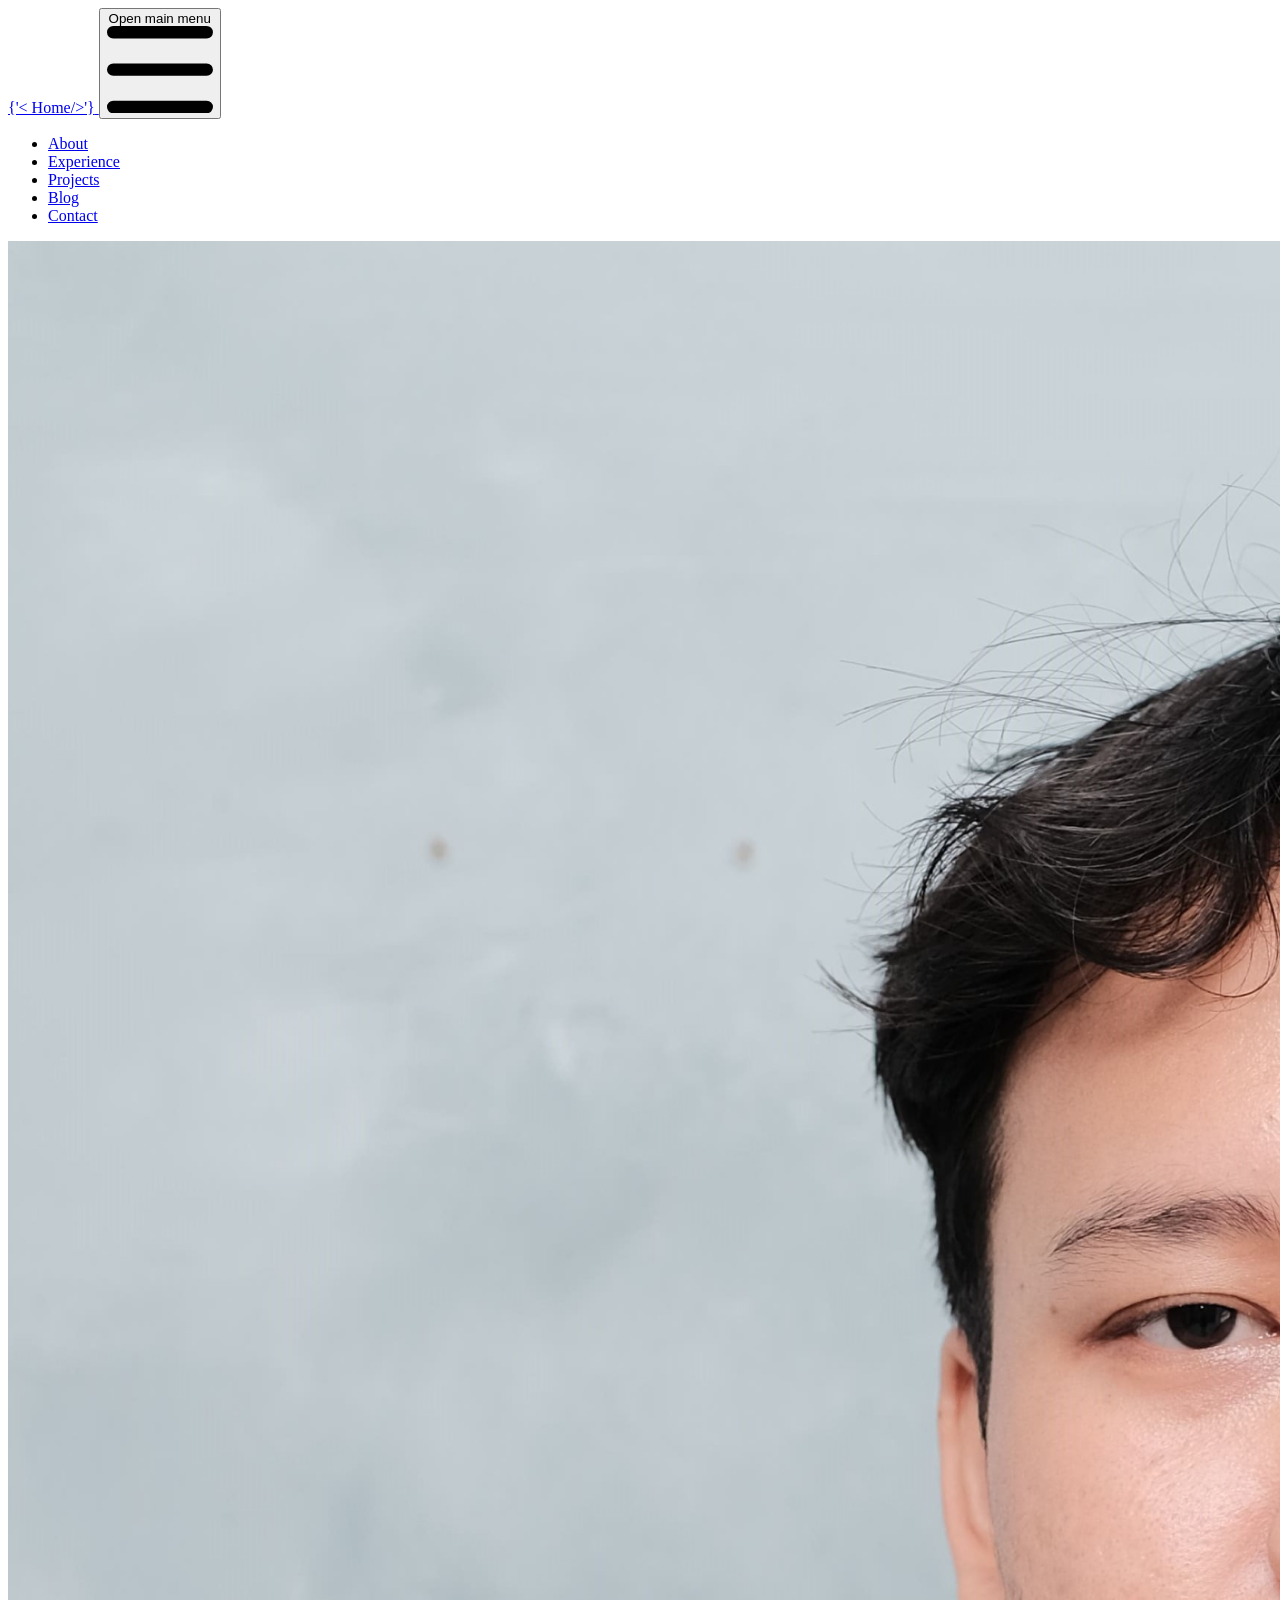
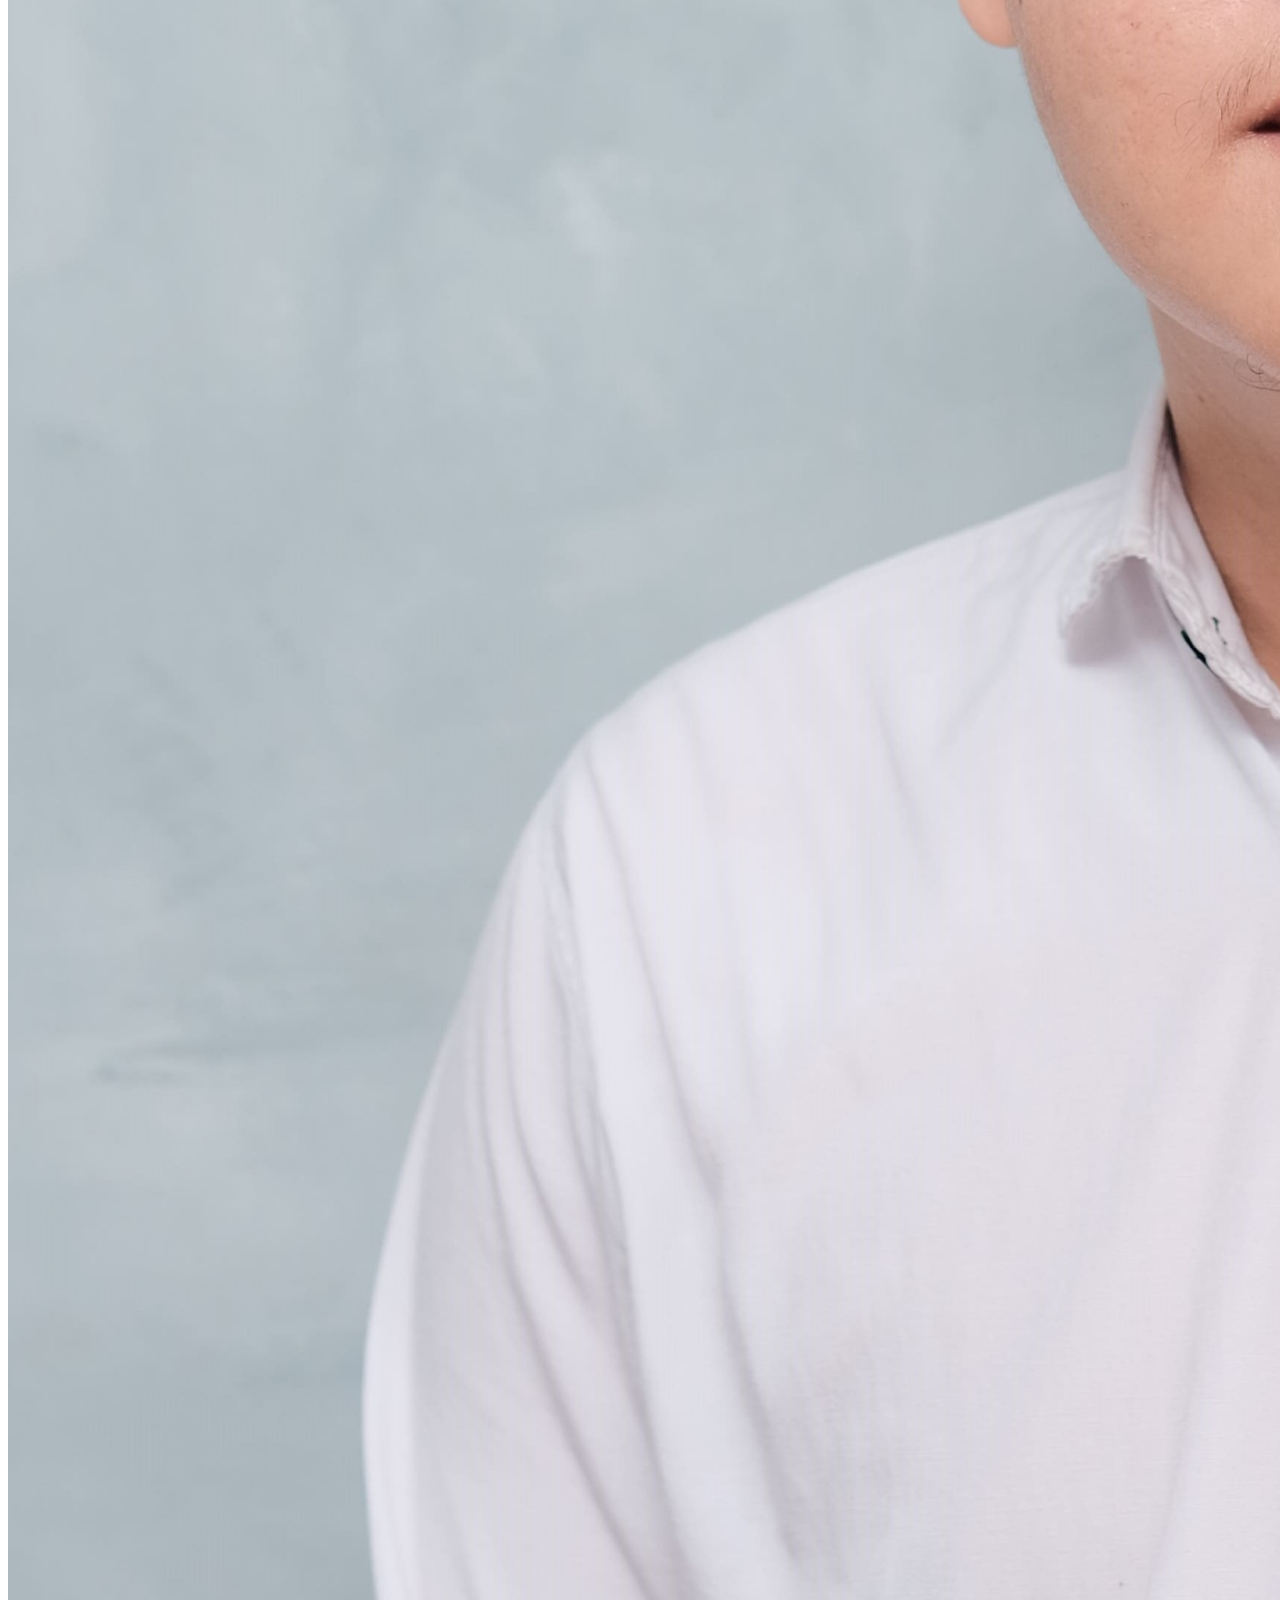
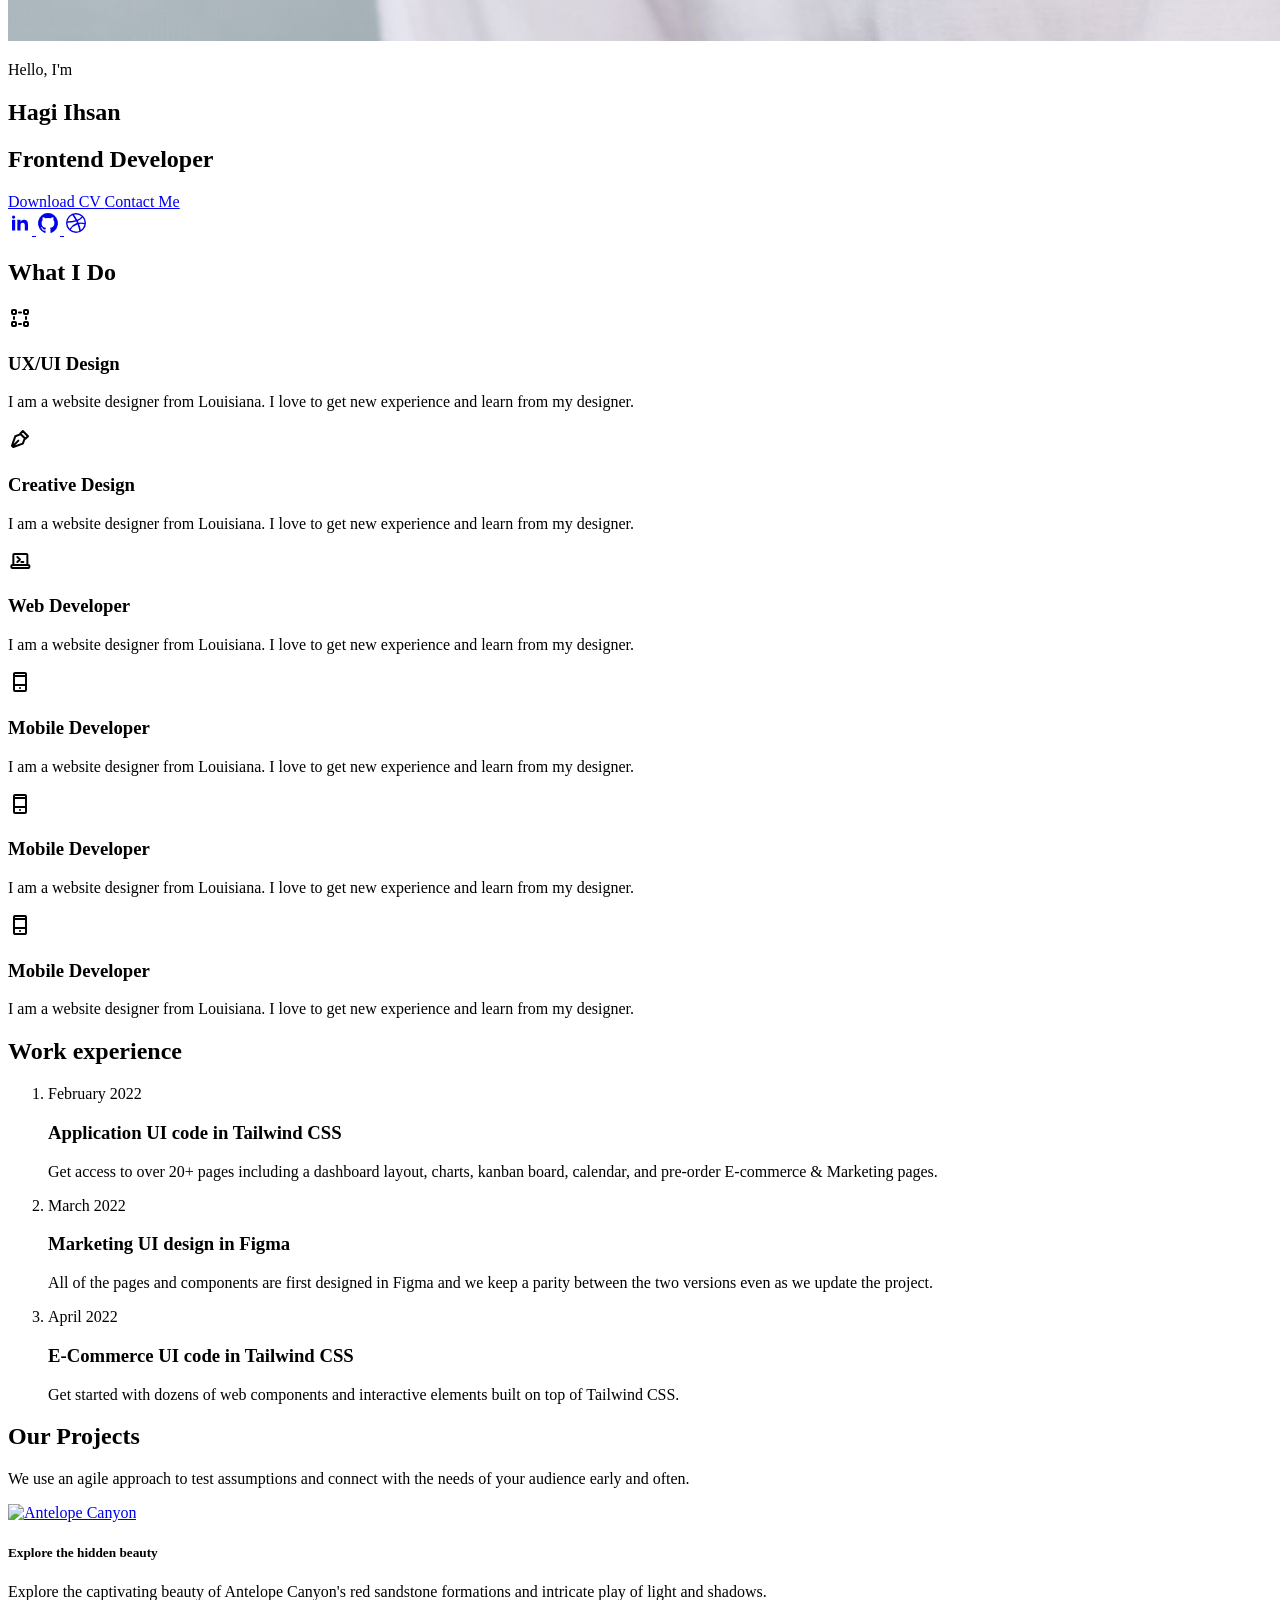
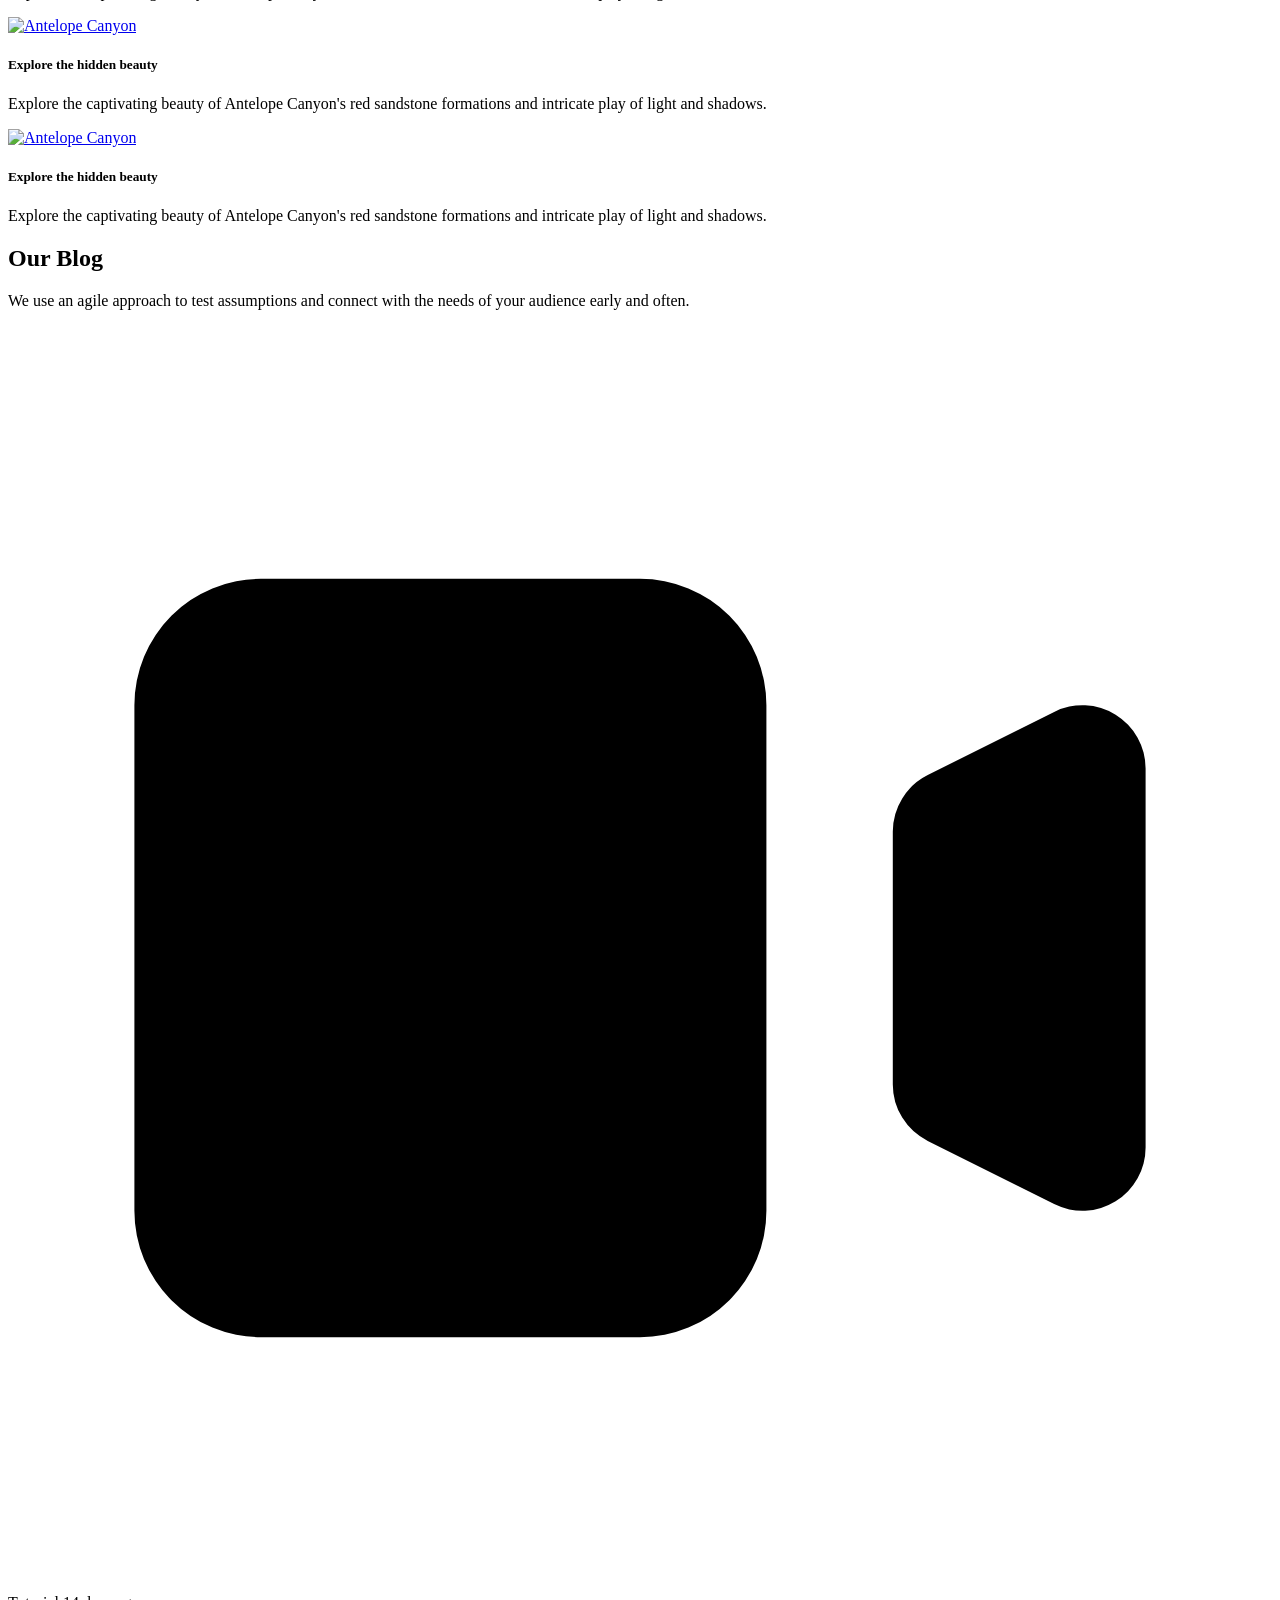
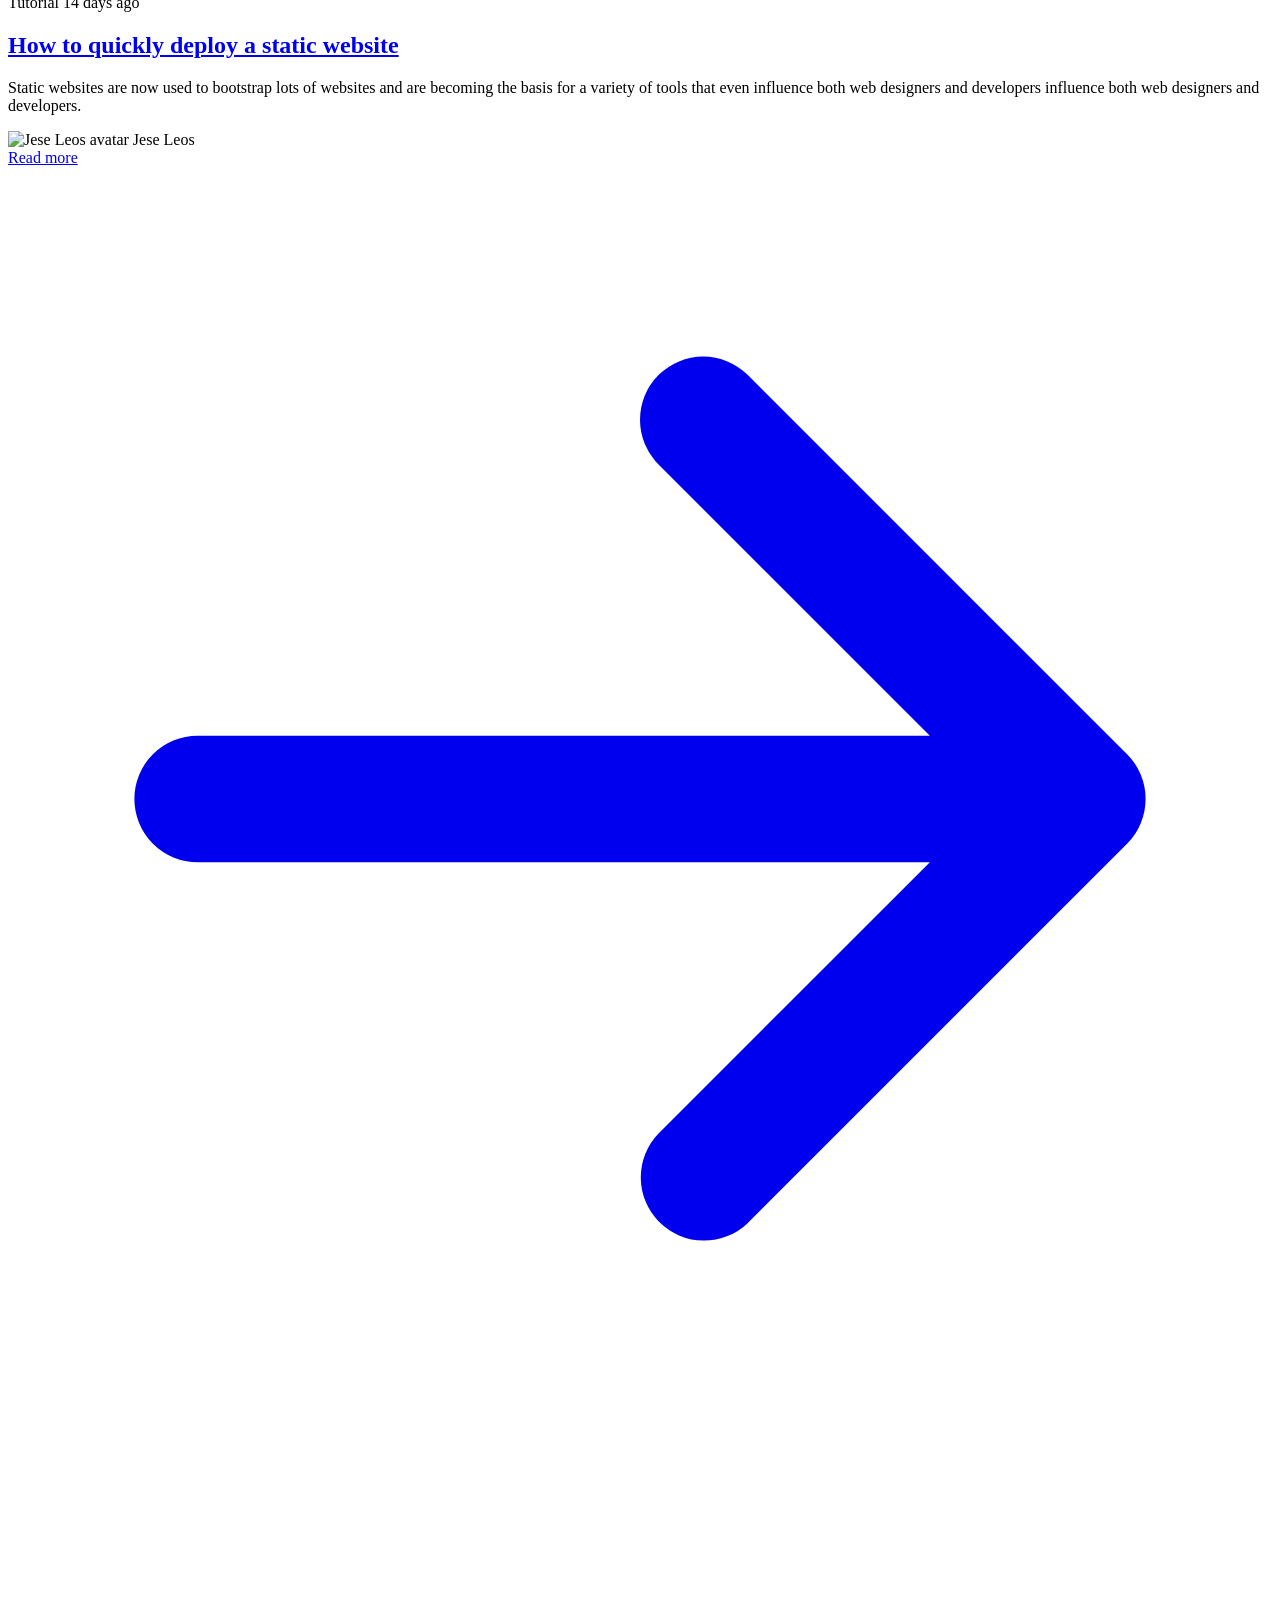
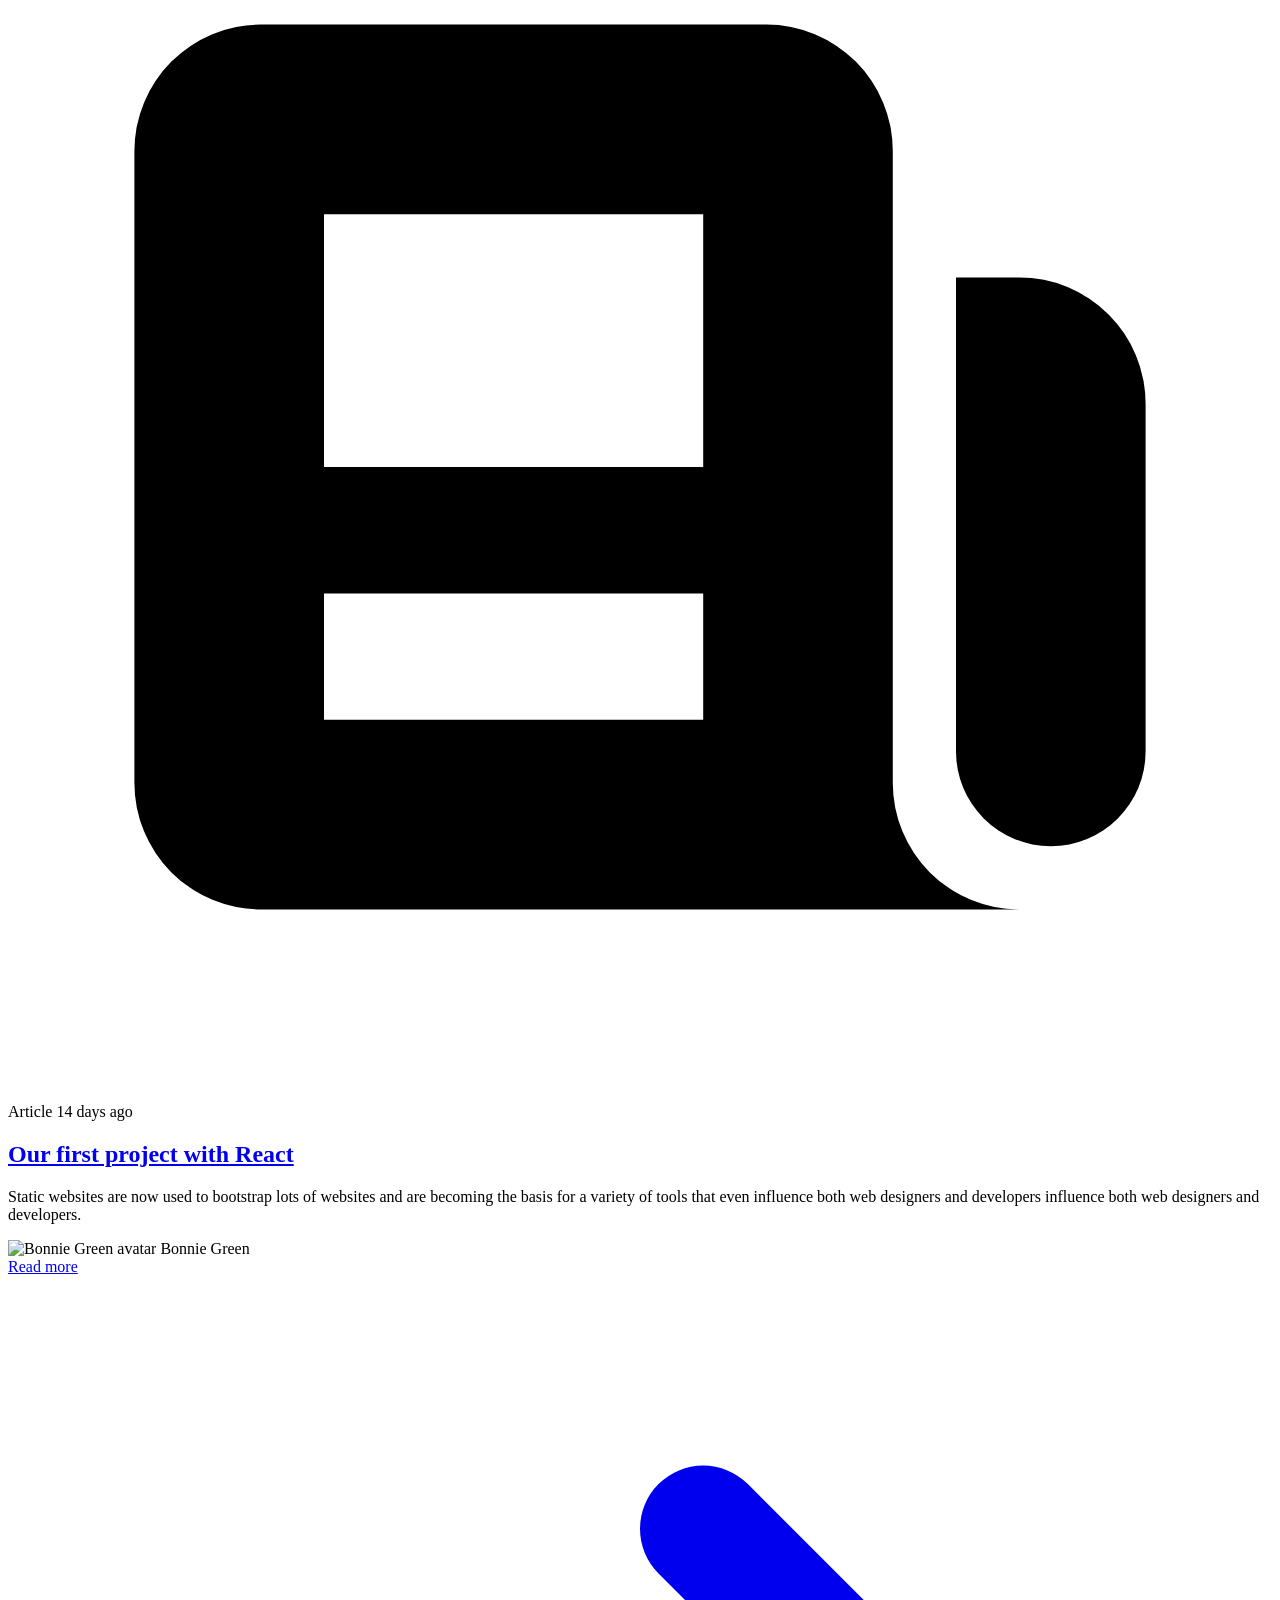
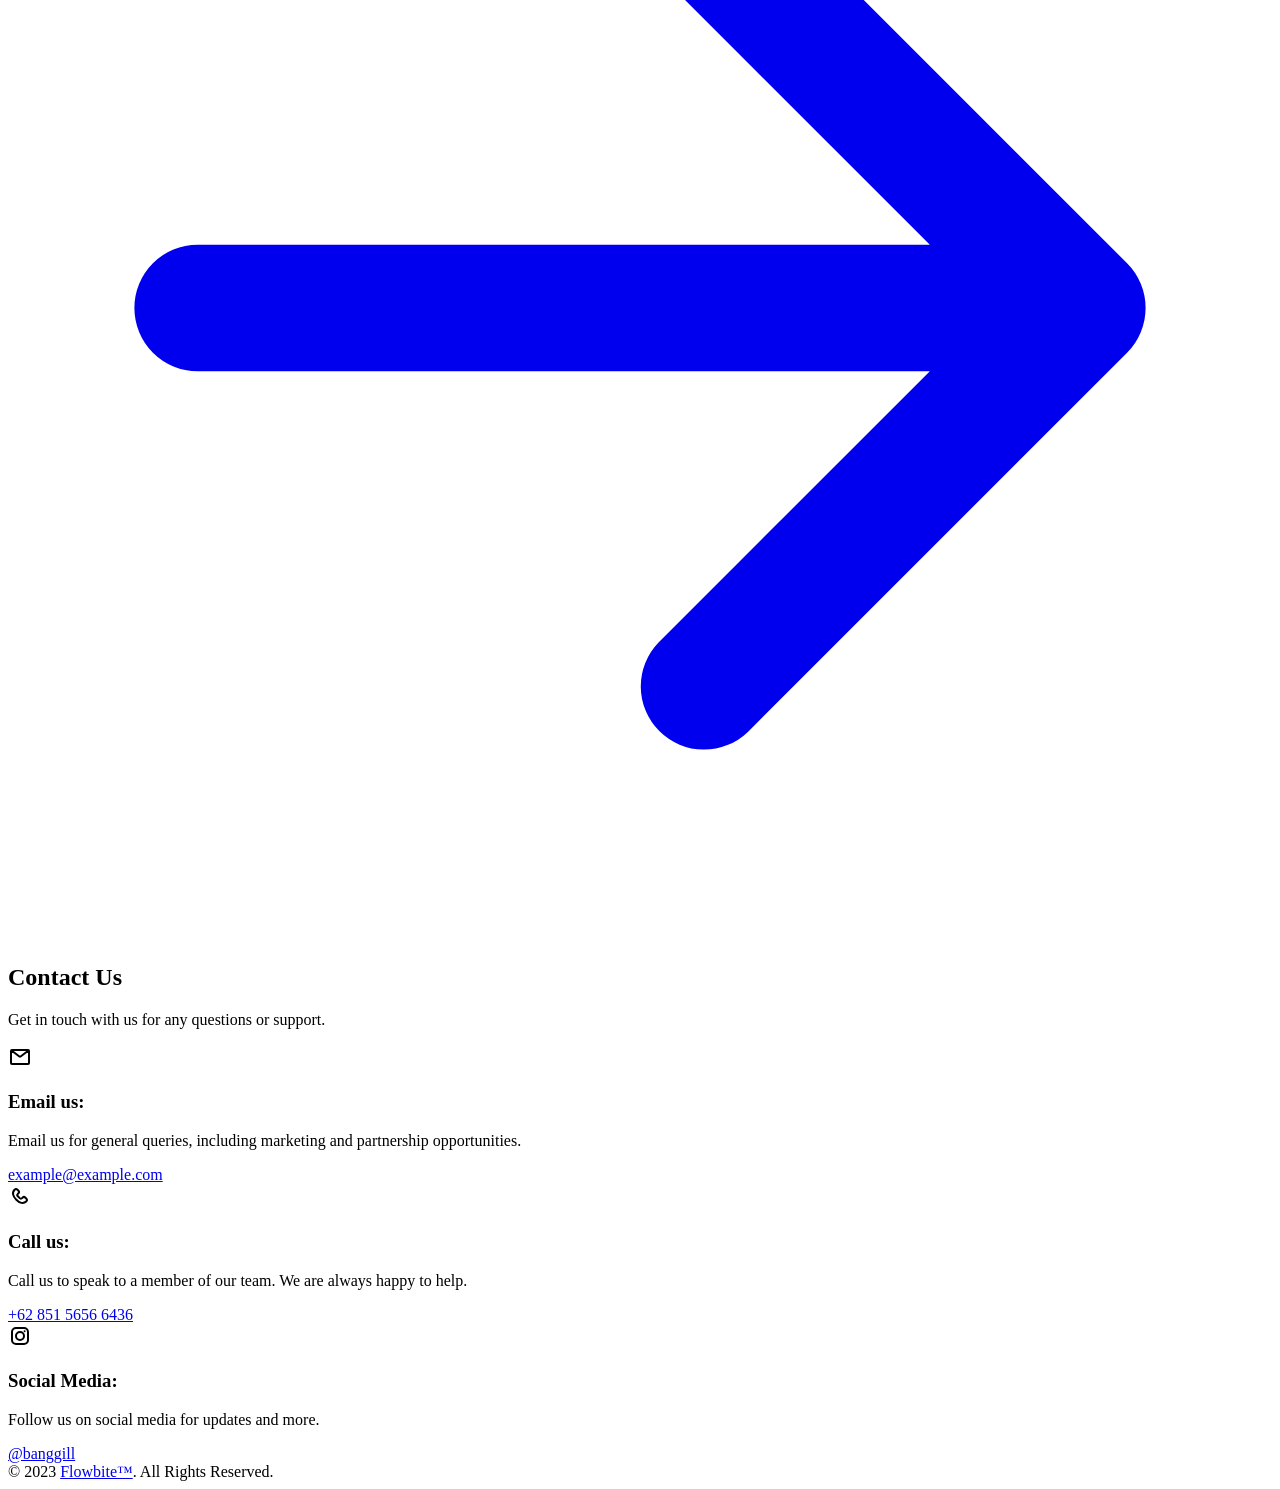
==== commit 2f97af03: "Update index.html" ====
--- a/index.html
+++ b/index.html
@@ -55,7 +55,7 @@
     <section class="bg-white min-h-screen flex flex-col lg:flex-row items-center justify-center px-4 lg:px-8 py-12 lg:text-left">
         <div class="flex flex-col lg:flex-row gap-8 lg:text-left">
             <div class="flex-shrink-0">
-                <img class="w-64 h-64 rounded-lg object-cover transition-all duration-300 cursor-pointer filter grayscale hover:grayscale-0" src="/public/img/pp.png" alt="Profile Picture">
+                <img class="w-64 h-64 rounded-lg object-cover transition-all duration-300 cursor-pointer filter grayscale hover:grayscale-0" src="/img/pp.png" alt="Profile Picture">
             </div>
             <div class="flex-shrink-0">
                 <p class="text-lg text-gray-600 mb-1">Hello, I'm</p>
